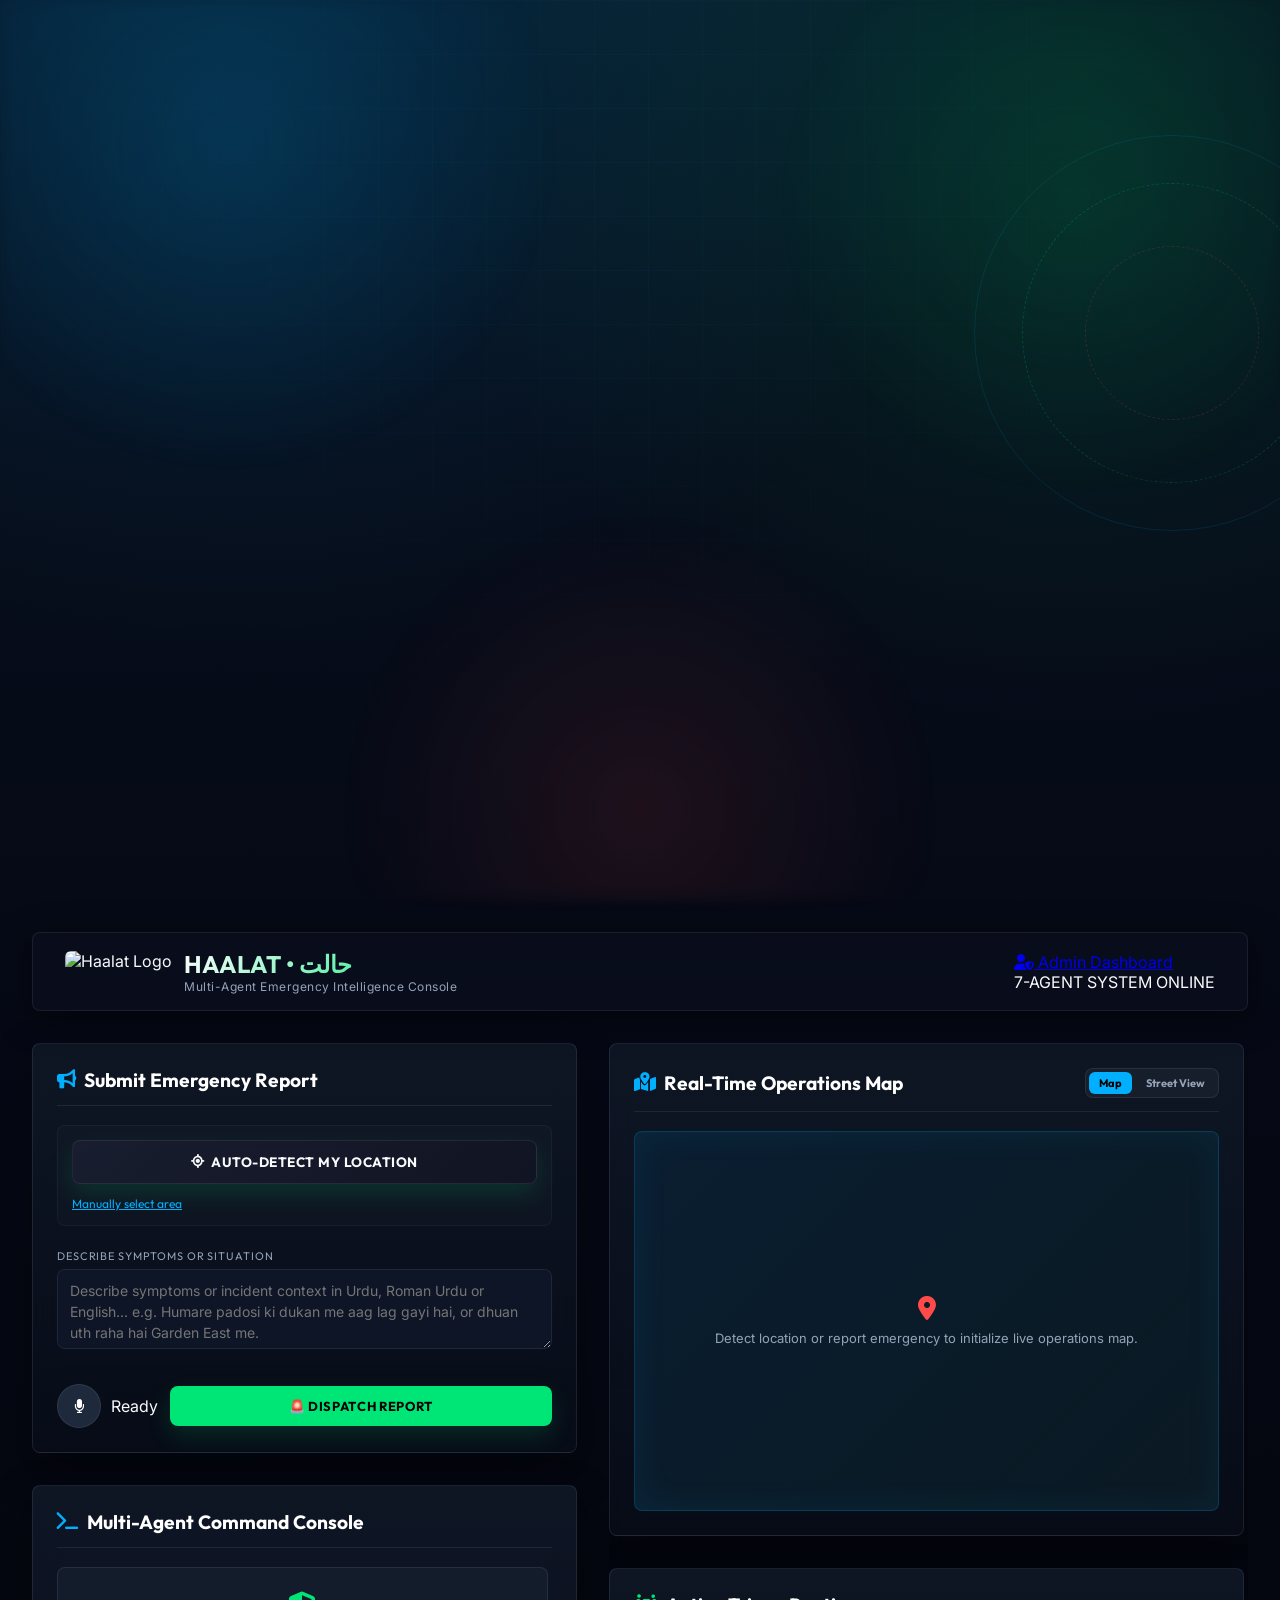
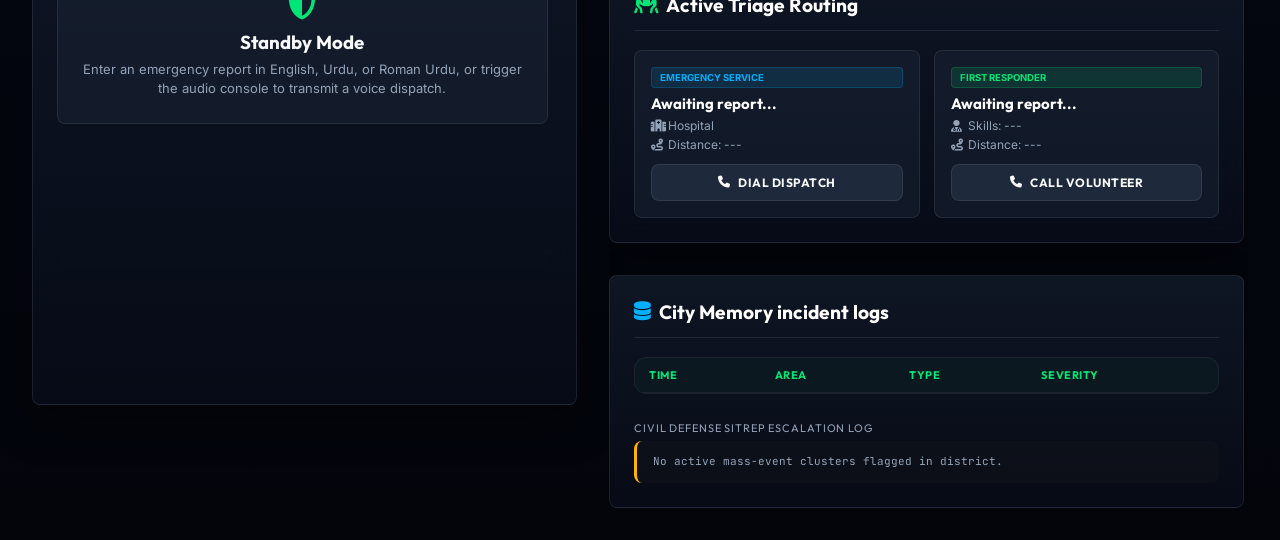
==== templates/index.html @ cac269d3 "Initial Haalat emergency intelligence app" ====
﻿<!DOCTYPE html>
<html lang="en">

<head>
  <meta charset="UTF-8">
  <meta name="viewport" content="width=device-width, initial-scale=1.0">
  <title>HAALAT — Pakistan's Emergency Intelligence System</title>
  <!-- Fonts -->
  <link rel="preconnect" href="https://fonts.googleapis.com">
  <link rel="preconnect" href="https://fonts.gstatic.com" crossorigin>
  <link href="https://fonts.googleapis.com/css2?family=Inter:wght@300;400;500;600;700&family=Outfit:wght@300;400;500;600;700;900&family=Noto+Sans+Arabic:wght@400;600;700&family=JetBrains+Mono:wght@400;700&display=swap" rel="stylesheet">
  <!-- FontAwesome Icons -->
  <link rel="stylesheet" href="https://cdnjs.cloudflare.com/ajax/libs/font-awesome/6.4.0/css/all.min.css">

  <style>
    :root {
      --bg-base: #060913;
      --bg-surface: rgba(15, 23, 42, 0.55);
      --bg-card: rgba(30, 41, 59, 0.45);
      --border-glow: rgba(255, 255, 255, 0.08);
      --accent-primary: #00e676; /* Emerald */
      --accent-secondary: #00b0ff; /* Light Blue */
      --danger: #ff4a4a;
      --warning: #ffb300;
      --text-main: #f8fafc;
      --text-muted: #94a3b8;
      --font-title: 'Outfit', sans-serif;
      --font-body: 'Inter', sans-serif;
      --font-mono: 'JetBrains Mono', monospace;
      --font-urdu: 'Noto Sans Arabic', sans-serif;
      --transition: all 0.3s cubic-bezier(0.16, 1, 0.3, 1);
    }

    * {
      box-sizing: border-box;
      margin: 0;
      padding: 0;
    }

    body {
      background: radial-gradient(circle at 50% 0%, #1e293b 0%, var(--bg-base) 75%);
      color: var(--text-main);
      font-family: var(--font-body);
      min-height: 100vh;
      display: flex;
      flex-direction: column;
      overflow-x: hidden;
      position: relative;
      transition: var(--transition);
    }

    /* Screen-flashing Red Border Glow for Critical Emergencies */
    body.panic-mode {
      animation: viewportAlert 1.5s infinite;
    }

    @keyframes viewportAlert {
      0%, 100% {
        box-shadow: inset 0 0 15px rgba(255, 74, 74, 0.2);
      }
      50% {
        box-shadow: inset 0 0 35px rgba(255, 74, 74, 0.5);
      }
    }

    /* Scrollbars */
    ::-webkit-scrollbar {
      width: 6px;
      height: 6px;
    }

    ::-webkit-scrollbar-track {
      background: transparent;
    }

    ::-webkit-scrollbar-thumb {
      background: rgba(255, 255, 255, 0.1);
      border-radius: 999px;
    }

    ::-webkit-scrollbar-thumb:hover {
      background: rgba(255, 255, 255, 0.2);
    }

    header {
      background: rgba(10, 15, 30, 0.7);
      backdrop-filter: blur(12px);
      border-bottom: 1px solid var(--border-glow);
      padding: 1rem 2rem;
      display: flex;
      justify-content: space-between;
      align-items: center;
      position: sticky;
      top: 0;
      z-index: 100;
    }

    .brand {
      display: flex;
      align-items: center;
      gap: 12px;
    }

    .brand img {
      height: 42px;
      width: auto;
      border-radius: 6px;
      box-shadow: none;
    }

    .brand-text h1 {
      font-family: var(--font-title);
      font-size: 1.5rem;
      font-weight: 700;
      letter-spacing: 1px;
      background: linear-gradient(135deg, #fff 0%, var(--accent-primary) 100%);
      -webkit-background-clip: text;
      -webkit-text-fill-color: transparent;
    }

    .brand-text p {
      font-size: 0.75rem;
      color: var(--text-muted);
      letter-spacing: 0.5px;
    }

    nav {
      display: flex;
      gap: 1.5rem;
    }

    nav a {
      color: var(--text-muted);
      text-decoration: none;
      font-size: 0.9rem;
      font-weight: 500;
      transition: all 0.3s ease;
      display: flex;
      align-items: center;
      gap: 6px;
      padding: 0.5rem 1rem;
      border-radius: 8px;
    }

    nav a.active {
      color: var(--accent-primary);
      background: rgba(0, 230, 118, 0.08);
      border: 1px solid rgba(0, 230, 118, 0.2);
    }

    nav a:hover:not(.active) {
      color: #fff;
      background: rgba(255, 255, 255, 0.03);
    }

    .app-layout {
      max-width: 1500px;
      width: 100%;
      margin: 0 auto;
      padding: 2rem;
      display: grid;
      grid-template-columns: 1.15fr 1.35fr;
      gap: 2rem;
      flex: 1;
    }

    @media(max-width: 1024px) {
      .app-layout {
        grid-template-columns: 1fr;
        height: auto;
      }
    }

    .console-panel {
      display: flex;
      flex-direction: column;
      gap: 2rem;
    }

    .operation-grid {
      display: flex;
      flex-direction: column;
      gap: 2rem;
      overflow-y: auto;
      padding-right: 4px;
    }

    /* Standard Cards Matching Admin.html dashboard-box */
    .dashboard-box {
      background: var(--bg-surface);
      backdrop-filter: blur(16px);
      border: 1px solid var(--border-glow);
      border-radius: 16px;
      padding: 1.5rem;
      display: flex;
      flex-direction: column;
      gap: 1.2rem;
      box-shadow: 0 10px 30px rgba(0, 0, 0, 0.4);
      transition: var(--transition);
    }

    .dashboard-box:hover {
      border-color: rgba(255, 255, 255, 0.12);
    }

    .box-header {
      display: flex;
      justify-content: space-between;
      align-items: center;
      border-bottom: 1px solid var(--border-glow);
      padding-bottom: 0.8rem;
    }

    .box-header h2 {
      font-family: var(--font-title);
      font-size: 1.2rem;
      display: flex;
      align-items: center;
      gap: 8px;
      color: #fff;
    }

    /* Location box within console input */
    .location-box {
      background: rgba(255, 255, 255, 0.015);
      border: 1px solid rgba(255, 255, 255, 0.04);
      border-radius: 12px;
      padding: 14px;
      margin-bottom: 4px;
    }

    .location-controls {
      display: flex;
      flex-direction: column;
      gap: 10px;
    }

    .btn {
      background: #1e293b;
      color: #fff;
      border: 1px solid var(--border-glow);
      padding: 0.5rem 1rem;
      border-radius: 8px;
      font-size: 0.85rem;
      font-weight: 600;
      cursor: pointer;
      transition: all 0.3s;
      display: flex;
      align-items: center;
      justify-content: center;
      gap: 6px;
    }

    .btn:hover {
      background: #334155;
      border-color: rgba(255, 255, 255, 0.2);
    }

    .btn-auto-detect {
      background: linear-gradient(135deg, #181d2f, #111422);
      border: 1px solid var(--border-glow);
      color: var(--text-main);
      padding: 12px;
      font-family: var(--font-title);
      font-weight: 700;
      text-transform: uppercase;
      letter-spacing: 0.5px;
    }

    .btn-auto-detect:hover {
      background: linear-gradient(135deg, var(--accent-secondary), #0091ea);
      color: #000;
      border-color: transparent;
      box-shadow: 0 0 14px rgba(0, 176, 255, 0.4);
      transform: translateY(-1px);
    }

    .btn-auto-detect.loading {
      pointer-events: none;
      opacity: 0.8;
      background: #111422;
      color: var(--text-muted);
    }

    .btn-auto-detect.loading i {
      animation: spin 1s linear infinite;
    }

    @keyframes spin {
      100% { transform: rotate(360deg); }
    }

    .location-badge {
      display: flex;
      align-items: center;
      gap: 8px;
      font-size: 13px;
      font-weight: 600;
      padding: 8px 12px;
      border-radius: 8px;
      margin-top: 4px;
      display: none;
    }

    .location-badge.verified {
      background: rgba(0, 230, 118, 0.07);
      border: 1px solid rgba(0, 230, 118, 0.2);
      color: var(--accent-primary);
      display: flex;
    }

    .location-badge.error {
      background: rgba(255, 74, 74, 0.07);
      border: 1px solid rgba(255, 74, 74, 0.2);
      color: var(--danger);
      display: flex;
    }

    .manual-toggle {
      font-family: var(--font-title);
      font-size: 12px;
      color: var(--accent-secondary);
      text-decoration: underline;
      cursor: pointer;
      background: none;
      border: none;
      align-self: flex-start;
      margin-top: 2px;
      outline: none;
    }

    .manual-dropdowns {
      display: grid;
      grid-template-columns: 1fr 1fr;
      gap: 12px;
      margin-top: 6px;
      display: none;
    }

    .input-group {
      display: flex;
      flex-direction: column;
      gap: 6px;
    }

    .input-label {
      font-family: var(--font-title);
      font-size: 11px;
      text-transform: uppercase;
      letter-spacing: 0.08em;
      color: var(--text-muted);
    }

    select,
    textarea,
    input[type="text"] {
      background: #0d1527;
      color: #fff;
      border: 1px solid var(--border-glow);
      border-radius: 8px;
      padding: 10px 12px;
      font-family: var(--font-body);
      font-size: 13px;
      transition: var(--transition);
      outline: none;
    }

    select:focus,
    textarea:focus,
    input[type="text"]:focus {
      border-color: var(--accent-secondary);
    }

    /* Emergency description */
    .textarea-container {
      position: relative;
      margin-bottom: 12px;
    }

    textarea {
      width: 100%;
      resize: vertical;
      min-height: 80px;
      font-size: 14px;
      line-height: 1.5;
    }

    .input-actions {
      display: flex;
      justify-content: space-between;
      align-items: center;
      gap: 12px;
    }

    .record-controls {
      display: flex;
      align-items: center;
      gap: 10px;
    }

    .btn-record {
      width: 44px;
      height: 44px;
      border-radius: 50%;
      background: #1e293b;
      border: 1px solid var(--border-glow);
      color: #fff;
      cursor: pointer;
      display: flex;
      align-items: center;
      justify-content: center;
      transition: var(--transition);
    }

    .btn-record:hover {
      background: rgba(255, 74, 74, 0.1);
      border-color: var(--danger);
      color: var(--danger);
      transform: scale(1.05);
    }

    .btn-record.recording {
      background: var(--danger);
      color: #000;
      border-color: var(--danger);
      animation: recordPulse 1.2s infinite alternate;
    }

    @keyframes recordPulse {
      0% { box-shadow: 0 0 4px rgba(255, 74, 74, 0.4); }
      100% { box-shadow: 0 0 14px rgba(255, 74, 74, 0.8); }
    }

    /* Web waveform indicator */
    .waveform {
      display: flex;
      align-items: center;
      gap: 3px;
      height: 20px;
      margin-left: 6px;
      display: none;
    }

    .waveform.active {
      display: flex;
    }

    .wave-bar {
      width: 3px;
      height: 6px;
      background: var(--danger);
      border-radius: 99px;
      animation: bounceWave 0.8s ease-in-out infinite alternate;
    }

    .wave-bar:nth-child(2) { animation-delay: 0.15s; }
    .wave-bar:nth-child(3) { animation-delay: 0.3s; }
    .wave-bar:nth-child(4) { animation-delay: 0.45s; }
    .wave-bar:nth-child(5) { animation-delay: 0.6s; }

    @keyframes bounceWave {
      0% { height: 4px; }
      100% { height: 16px; }
    }

    .btn-submit {
      flex: 1;
      background: var(--accent-primary);
      color: #000;
      border: none;
      border-radius: 8px;
      padding: 12px 20px;
      font-family: var(--font-title);
      font-weight: 700;
      font-size: 13px;
      text-transform: uppercase;
      letter-spacing: 0.05em;
      cursor: pointer;
      transition: var(--transition);
      box-shadow: 0 4px 15px rgba(0, 230, 118, 0.2);
    }

    .btn-submit:hover {
      background: #00c853;
      box-shadow: 0 6px 20px rgba(0, 230, 118, 0.4);
      transform: translateY(-1px);
    }

    /* Scrollable command feed layout */
    .console-feed-box {
      flex: 1;
      display: flex;
      flex-direction: column;
      overflow: hidden;
      max-height: 520px;
    }

    .chat-section {
      overflow-y: auto;
      flex: 1;
      display: flex;
      flex-direction: column;
      gap: 16px;
      padding-right: 4px;
    }

    .welcome-card {
      background: var(--bg-card);
      border: 1px solid var(--border-glow);
      border-radius: 12px;
      padding: 24px;
      text-align: center;
      color: var(--text-muted);
    }

    .welcome-card i {
      font-size: 28px;
      color: var(--accent-primary);
      display: block;
      margin: 0 auto 12px;
    }

    .welcome-card h3 {
      font-family: var(--font-title);
      font-weight: 700;
      margin-bottom: 6px;
      color: var(--text-main);
    }

    .welcome-card p {
      font-size: 13px;
      line-height: 1.5;
    }

    /* Dispatch Card list items */
    .dispatch-card {
      background: var(--bg-card);
      border: 1px solid var(--border-glow);
      border-radius: 12px;
      padding: 1.2rem;
      transition: all 0.3s;
    }

    .dispatch-card.critical {
      border-color: rgba(255, 74, 74, 0.25);
      background: linear-gradient(135deg, rgba(255, 74, 74, 0.04), var(--bg-card));
    }

    .dispatch-card.elevated {
      border-color: rgba(255, 179, 0, 0.25);
      background: linear-gradient(135deg, rgba(255, 179, 0, 0.02), var(--bg-card));
    }

    .dispatch-card:hover {
      border-color: rgba(255, 255, 255, 0.12);
    }

    /* Embedded RAG instructions checklist */
    .protocol-card-embedded {
      background: linear-gradient(135deg, rgba(255, 74, 74, 0.08), rgba(6, 9, 19, 0.6));
      border: 1px solid var(--danger);
      box-shadow: 0 4px 16px rgba(255, 74, 74, 0.05);
      border-radius: 10px;
      padding: 12px;
      margin-top: 12px;
    }

    .protocol-title {
      font-family: var(--font-title);
      font-size: 13px;
      font-weight: 700;
      color: var(--danger);
      margin-bottom: 8px;
      display: flex;
      align-items: center;
      gap: 6px;
      text-transform: uppercase;
      letter-spacing: 0.04em;
    }

    .protocol-steps {
      display: flex;
      flex-direction: column;
      gap: 8px;
    }

    .step-item {
      display: flex;
      gap: 10px;
      font-size: 13px;
      line-height: 1.4;
      color: var(--text-main);
      cursor: pointer;
      user-select: none;
      padding: 6px 8px;
      border-radius: 6px;
      background: rgba(255, 255, 255, 0.02);
      border: 1px solid rgba(255, 255, 255, 0.03);
      transition: var(--transition);
    }

    .step-item:hover {
      background: rgba(255, 74, 74, 0.04);
      border-color: rgba(255, 74, 74, 0.15);
    }

    .step-checkbox {
      width: 18px;
      height: 18px;
      border-radius: 4px;
      border: 2px solid rgba(255, 255, 255, 0.25);
      display: flex;
      align-items: center;
      justify-content: center;
      flex-shrink: 0;
      margin-top: 1px;
      transition: var(--transition);
    }

    .step-item:hover .step-checkbox {
      border-color: var(--accent-primary);
    }

    .step-item.checked {
      background: rgba(255, 255, 255, 0.005);
      border-color: transparent;
    }

    .step-item.checked span {
      text-decoration: line-through;
      color: var(--text-muted);
    }

    .step-item.checked .step-checkbox {
      background-color: var(--accent-primary);
      border-color: transparent;
    }

    .step-item.checked .step-checkbox i {
      color: #000;
      font-size: 10px;
      display: block;
    }

    .step-checkbox i {
      display: none;
    }

    /* Monospace multi-agent console terminal inside card */
    .terminal-card-embedded {
      background: #040508;
      border: 1px solid rgba(0, 176, 255, 0.12);
      border-radius: 8px;
      padding: 10px;
      font-family: var(--font-mono);
      font-size: 11px;
      line-height: 1.5;
      max-height: 130px;
      overflow-y: auto;
      box-shadow: inset 0 2px 6px rgba(0, 0, 0, 0.6);
      margin-top: 12px;
    }

    .console-line {
      margin-bottom: 4px;
      opacity: 0;
      transform: translateY(3px);
      animation: consoleFade 0.35s forwards;
    }

    @keyframes consoleFade {
      100% { opacity: 1; transform: translateY(0); }
    }

    .console-timestamp {
      color: var(--accent-secondary);
    }

    .console-agent {
      color: var(--warning);
      font-weight: bold;
    }

    .console-message {
      color: var(--text-main);
    }

    /* Severity widget styling */
    .severity-widget {
      border-radius: 12px;
      padding: 16px;
      text-align: center;
      border: 1px solid var(--border-glow);
      background: rgba(255, 255, 255, 0.01);
      transition: var(--transition);
    }

    .severity-widget.sev-5 {
      background: rgba(255, 74, 74, 0.12);
      border: 1px solid var(--danger);
      box-shadow: 0 4px 15px rgba(255, 74, 74, 0.1);
    }

    .severity-widget.sev-3-4 {
      background: rgba(255, 179, 0, 0.12);
      border: 1px solid var(--warning);
      box-shadow: 0 4px 15px rgba(255, 179, 0, 0.1);
    }

    .severity-widget.sev-1-2 {
      background: rgba(0, 230, 118, 0.12);
      border: 1px solid var(--accent-primary);
      box-shadow: 0 4px 15px rgba(0, 230, 118, 0.1);
    }

    .severity-widget .title {
      font-family: var(--font-title);
      font-size: 11px;
      font-weight: 700;
      letter-spacing: 0.1em;
      text-transform: uppercase;
      color: var(--text-muted);
      margin-bottom: 4px;
    }

    .severity-widget.sev-5 .title { color: var(--danger); }
    .severity-widget.sev-3-4 .title { color: var(--warning); }
    .severity-widget.sev-1-2 .title { color: var(--accent-primary); }

    .severity-score {
      font-family: var(--font-title);
      font-size: 32px;
      font-weight: 700;
      line-height: 1;
    }

    .severity-label {
      font-family: var(--font-title);
      font-size: 13px;
      font-weight: 700;
      margin-top: 4px;
      text-transform: uppercase;
      letter-spacing: 0.02em;
    }

    /* Coordinated dispatch widgets */
    .dispatch-container {
      display: grid;
      grid-template-columns: 1fr 1fr;
      gap: 14px;
    }

    @media(max-width: 600px) {
      .dispatch-container {
        grid-template-columns: 1fr;
      }
    }

    .resource-card {
      border-radius: 12px;
      padding: 16px;
      display: flex;
      flex-direction: column;
      justify-content: space-between;
      min-height: 160px;
      transition: var(--transition);
      background: var(--bg-card);
      border: 1px solid var(--border-glow);
    }

    .resource-card.service-matched {
      background: linear-gradient(145deg, rgba(0, 176, 255, 0.06), var(--bg-card));
      border-color: rgba(0, 176, 255, 0.3);
      box-shadow: 0 4px 16px rgba(0, 176, 255, 0.05);
    }

    .resource-card.volunteer-matched {
      background: linear-gradient(145deg, rgba(0, 230, 118, 0.06), var(--bg-card));
      border-color: rgba(0, 230, 118, 0.3);
      box-shadow: 0 4px 16px rgba(0, 230, 118, 0.05);
    }

    .resource-badge {
      align-self: flex-start;
      font-size: 9.5px;
      font-weight: 700;
      padding: 4px 8px;
      border-radius: 4px;
      text-transform: uppercase;
      margin-bottom: 6px;
    }

    .resource-badge.service {
      background: rgba(0, 176, 255, 0.12);
      color: var(--accent-secondary);
      border: 1px solid rgba(0, 176, 255, 0.2);
    }

    .resource-badge.volunteer {
      background: rgba(0, 230, 118, 0.12);
      color: var(--accent-primary);
      border: 1px solid rgba(0, 230, 118, 0.2);
    }

    .resource-name {
      font-family: var(--font-title);
      font-size: 15px;
      font-weight: 700;
      margin-bottom: 5px;
      color: #fff;
    }

    .resource-meta {
      font-size: 12px;
      color: var(--text-muted);
      margin-bottom: 12px;
      display: flex;
      flex-direction: column;
      gap: 4px;
    }

    .resource-meta i {
      width: 14px;
    }

    .resource-call-btn {
      background: #1e293b;
      border: 1px solid var(--border-glow);
      color: var(--text-main);
      text-decoration: none;
      border-radius: 8px;
      padding: 10px 14px;
      font-family: var(--font-title);
      font-size: 12px;
      font-weight: 700;
      display: flex;
      align-items: center;
      justify-content: center;
      gap: 8px;
      transition: var(--transition);
      text-transform: uppercase;
      letter-spacing: 0.04em;
    }

    .resource-card.service-matched .resource-call-btn {
      color: var(--accent-secondary);
      border-color: rgba(0, 176, 255, 0.25);
    }

    .resource-card.service-matched .resource-call-btn:hover {
      background: var(--accent-secondary);
      color: #000;
      border-color: transparent;
      box-shadow: 0 4px 14px rgba(0, 176, 255, 0.35);
    }

    .resource-card.volunteer-matched .resource-call-btn {
      color: var(--accent-primary);
      border-color: rgba(0, 230, 118, 0.25);
    }

    .resource-card.volunteer-matched .resource-call-btn:hover {
      background: var(--accent-primary);
      color: #000;
      border-color: transparent;
      box-shadow: 0 4px 14px rgba(0, 230, 118, 0.35);
    }

    /* Radar Scanning Map display Container */
    .map-container {
      border-radius: 12px;
      overflow: hidden;
      border: 1px solid var(--border-glow);
      height: 320px;
      background: #0b0d14;
      position: relative;
    }

    .map-container iframe {
      width: 100%;
      height: 100%;
      border: none;
    }

    /* Radar scan sweeps */
    .radar-sweep {
      position: absolute;
      top: 0; left: 0;
      width: 100%; height: 4px;
      background: linear-gradient(90deg, transparent, var(--accent-secondary), transparent);
      z-index: 10;
      pointer-events: none;
      animation: radarSweep 2.2s linear infinite;
      box-shadow: 0 0 8px var(--accent-secondary);
      display: none;
    }

    .map-container.scanning::after {
      content: '';
      position: absolute;
      top: 0; left: 0;
      width: 100%; height: 100%;
      background: radial-gradient(circle, transparent 40%, rgba(0, 176, 255, 0.12) 100%);
      pointer-events: none;
      z-index: 9;
      animation: radarPulse 1.5s ease-out infinite;
    }

    .map-container.scanning .radar-sweep {
      display: block;
    }

    @keyframes radarPulse {
      0% { opacity: 0.3; }
      50% { opacity: 0.75; }
      100% { opacity: 0.3; }
    }

    @keyframes radarSweep {
      0% { top: 0; }
      100% { top: 100%; }
    }

    .map-view-toggle {
      display: flex;
      gap: 4px;
      background: rgba(255, 255, 255, 0.04);
      padding: 3px;
      border-radius: 8px;
      border: 1px solid var(--border-glow);
    }

    .toggle-btn {
      background: transparent;
      color: var(--text-muted);
      border: none;
      border-radius: 6px;
      padding: 4px 10px;
      font-family: var(--font-title);
      font-size: 11px;
      font-weight: 700;
      cursor: pointer;
      transition: all 0.2s ease;
    }

    .toggle-btn.active {
      background: var(--accent-secondary);
      color: #000;
    }

    /* City incidents */
    .recent-incidents {
      max-height: 180px;
      overflow-y: auto;
      border: 1px solid var(--border-glow);
      border-radius: 12px;
    }

    table {
      width: 100%;
      border-collapse: collapse;
      font-size: 12px;
    }

    th {
      padding: 10px 14px;
      text-align: left;
      font-family: var(--font-title);
      font-size: 11px;
      text-transform: uppercase;
      letter-spacing: 0.05em;
      color: var(--accent-primary);
      background: rgba(0, 230, 118, 0.03);
      position: sticky;
      top: 0;
      border-bottom: 1px solid var(--border-glow);
      z-index: 2;
    }

    td {
      padding: 10px 14px;
      border-bottom: 1px solid var(--border-glow);
      color: var(--text-muted);
    }

    tr:hover td {
      color: var(--text-main);
      background: rgba(255, 255, 255, 0.01);
    }

    /* SITREP Text box */
    .sitrep-box {
      background: rgba(255, 179, 0, 0.015);
      border-left: 3px solid var(--warning);
      border-radius: 0 8px 8px 0;
      padding: 12px 16px;
      font-family: var(--font-mono);
      font-size: 11px;
      line-height: 1.6;
      white-space: pre-wrap;
      color: var(--text-muted);
      max-height: 130px;
      overflow-y: auto;
    }

    /* Event alert banners */
    .mass-alert-banner {
      background: linear-gradient(90deg, rgba(255, 74, 74, 0.15), rgba(255, 179, 0, 0.08));
      border: 1px solid var(--warning);
      border-radius: 8px;
      padding: 12px 18px;
      margin-bottom: 16px;
      display: flex;
      align-items: center;
      gap: 12px;
      color: #fff;
      font-family: var(--font-title);
      font-weight: 700;
      font-size: 13px;
      animation: alertFlash 1s infinite alternate;
      display: none;
    }

    @keyframes alertFlash {
      0% { box-shadow: 0 0 4px rgba(255, 179, 0, 0.2); }
      100% { box-shadow: 0 0 16px rgba(255, 179, 0, 0.5); }
    }

    .instruction-visual-frame {
      display: none;
      position: relative;
      overflow: hidden;
      border-radius: 14px;
      border: 1px solid var(--warning);
      background: radial-gradient(circle at 50% 0%, rgba(255, 179, 0, 0.12), rgba(6, 9, 19, 0.92) 62%);
      box-shadow: 0 0 20px rgba(255, 179, 0, 0.48);
      transform: translateY(18px) scale(0.97);
      opacity: 0;
    }

    .instruction-visual-frame.active {
      display: block;
      animation: instructionSlideIn 0.62s cubic-bezier(0.16, 1, 0.3, 1) forwards, instructionBreath 1.9s ease-in-out infinite;
    }

    .instruction-visual-frame.critical {
      border-color: var(--danger);
      background: radial-gradient(circle at 50% 0%, rgba(255, 51, 51, 0.18), rgba(6, 9, 19, 0.94) 64%);
      box-shadow: 0 0 20px rgba(255, 51, 51, 0.6), inset 0 0 24px rgba(255, 51, 51, 0.12);
    }

    .instruction-visual-frame.warning {
      border-color: var(--warning);
      box-shadow: 0 0 20px rgba(255, 179, 0, 0.58), inset 0 0 24px rgba(255, 179, 0, 0.1);
    }

    .instruction-visual-frame.stable {
      border-color: var(--accent-primary);
      box-shadow: 0 0 20px rgba(0, 230, 118, 0.42), inset 0 0 24px rgba(0, 230, 118, 0.08);
    }

    .instruction-visual-frame::before {
      content: "";
      position: absolute;
      inset: 0;
      z-index: 2;
      pointer-events: none;
      background:
        linear-gradient(90deg, transparent, rgba(255, 255, 255, 0.18), transparent),
        repeating-linear-gradient(180deg, rgba(255, 255, 255, 0.035) 0 1px, transparent 1px 8px);
      transform: translateX(-115%);
      animation: instructionScan 1.6s linear infinite;
    }

    .instruction-visual-header {
      position: absolute;
      left: 12px;
      right: 12px;
      top: 10px;
      z-index: 3;
      display: flex;
      justify-content: space-between;
      align-items: center;
      gap: 10px;
      font-family: var(--font-title);
      font-size: 10px;
      font-weight: 800;
      letter-spacing: 0.08em;
      text-transform: uppercase;
      color: #fff;
      text-shadow: 0 0 10px rgba(0, 0, 0, 0.85);
    }

    .instruction-live-pill {
      color: #000;
      background: var(--accent-primary);
      border-radius: 999px;
      padding: 3px 8px;
      box-shadow: 0 0 14px rgba(0, 230, 118, 0.55);
      animation: livePillPulse 1s ease-in-out infinite;
    }

    .instruction-visual-img {
      display: block;
      width: 100%;
      aspect-ratio: 16 / 9;
      object-fit: cover;
      min-height: 170px;
      filter: saturate(1.2) contrast(1.05);
    }

    @keyframes instructionSlideIn {
      to { opacity: 1; transform: translateY(0) scale(1); }
    }

    @keyframes instructionBreath {
      50% { filter: brightness(1.1); }
    }

    @keyframes instructionScan {
      to { transform: translateX(115%); }
    }

    @keyframes livePillPulse {
      50% { opacity: 0.65; box-shadow: 0 0 22px rgba(0, 230, 118, 0.85); }
    }

    /* Professional command-center polish */
    body {
      background:
        radial-gradient(circle at 18% -10%, rgba(0, 176, 255, 0.18), transparent 34%),
        radial-gradient(circle at 84% 4%, rgba(0, 230, 118, 0.11), transparent 28%),
        linear-gradient(180deg, #07101f 0%, #050712 62%, #03050b 100%);
    }

    header,
    .dashboard-box {
      background: linear-gradient(180deg, rgba(16, 24, 39, 0.88), rgba(8, 13, 25, 0.82));
      border: 1px solid rgba(148, 163, 184, 0.14);
      border-radius: 8px !important;
      box-shadow: 0 18px 42px rgba(0, 0, 0, 0.34);
    }

    .dashboard-box:hover {
      border-color: rgba(0, 176, 255, 0.28);
      box-shadow: 0 20px 48px rgba(0, 0, 0, 0.4), 0 0 24px rgba(0, 176, 255, 0.06);
    }

    .box-header {
      border-bottom-color: rgba(148, 163, 184, 0.14);
    }

    .box-header h2,
    .brand-text h1 {
      letter-spacing: 0;
    }

    select,
    textarea,
    input[type="text"],
    .location-box,
    .welcome-card,
    .dispatch-card,
    .resource-card,
    .protocol-card-embedded,
    .terminal-card-embedded,
    .severity-widget,
    .instruction-visual-frame,
    .sitrep-box,
    .map-container {
      border-radius: 8px !important;
    }

    .map-container {
      min-height: 380px;
      background:
        linear-gradient(135deg, rgba(0, 176, 255, 0.08), rgba(0, 230, 118, 0.04)),
        #0b111f;
      border-color: rgba(0, 176, 255, 0.22);
      box-shadow: inset 0 0 0 1px rgba(255, 255, 255, 0.025), 0 18px 36px rgba(0, 0, 0, 0.35);
    }

    .map-container iframe {
      background: #e7eef4;
    }

    .btn-submit,
    .btn-auto-detect {
      border-radius: 8px;
      box-shadow: 0 10px 24px rgba(0, 230, 118, 0.14);
    }

    .cinematic-layer span {
      opacity: 0.12;
    }

    /* Out of Service Modal */
    .unsupported-overlay {
      position: fixed;
      top: 0; left: 0;
      width: 100vw; height: 100vh;
      background: rgba(4, 5, 8, 0.96);
      backdrop-filter: blur(12px);
      z-index: 9999;
      display: flex;
      align-items: center;
      justify-content: center;
      opacity: 0;
      pointer-events: none;
      transition: opacity 0.4s ease;
    }

    .unsupported-overlay.active {
      opacity: 1;
      pointer-events: all;
    }

    .unsupported-card {
      background: linear-gradient(145deg, #121524, #0a0b12);
      border: 2px solid var(--danger);
      border-radius: 24px;
      padding: 36px;
      max-width: 500px;
      width: 90%;
      text-align: center;
      box-shadow: 0 0 40px rgba(255, 74, 74, 0.35);
      transform: scale(0.9);
      transition: transform 0.4s cubic-bezier(0.175, 0.885, 0.32, 1.275);
    }

    .unsupported-overlay.active .unsupported-card {
      transform: scale(1);
    }

    .unsupported-icon {
      font-size: 50px;
      color: var(--danger);
      margin-bottom: 16px;
      animation: heartBeat 1.5s infinite;
    }

    @keyframes heartBeat {
      0%, 100% { transform: scale(1); }
      50% { transform: scale(1.08); }
    }

    .unsupported-card h2 {
      font-family: var(--font-title);
      font-size: 22px;
      font-weight: 700;
      margin-bottom: 10px;
      letter-spacing: -0.01em;
    }

    .unsupported-card p {
      font-size: 14px;
      color: var(--text-muted);
      line-height: 1.6;
      margin-bottom: 24px;
    }

    .emergency-hotlines {
      display: grid;
      grid-template-columns: 1fr 1fr;
      gap: 14px;
      margin-bottom: 24px;
    }

    .hotline-btn {
      background: rgba(255, 74, 74, 0.07);
      border: 1px solid rgba(255, 74, 74, 0.25);
      border-radius: 12px;
      padding: 14px;
      display: flex;
      flex-direction: column;
      align-items: center;
      gap: 6px;
      text-decoration: none;
      color: #fff;
      font-family: var(--font-title);
      font-weight: 700;
      transition: var(--transition);
    }

    .hotline-btn:hover {
      background: var(--danger);
      transform: translateY(-2px);
      box-shadow: 0 6px 16px rgba(255, 74, 74, 0.45);
      border-color: transparent;
      color: #000;
    }

    .hotline-number {
      font-size: 20px;
      font-weight: 900;
    }

    .hotline-label {
      font-size: 11px;
      text-transform: uppercase;
      color: var(--text-muted);
    }

    .hotline-btn:hover .hotline-label {
      color: #000;
    }

    .btn-close-modal {
      background: #151a2d;
      border: 1px solid var(--border-glow);
      color: var(--text-main);
      border-radius: 8px;
      padding: 10px 18px;
      font-family: var(--font-title);
      font-size: 12px;
      font-weight: 700;
      cursor: pointer;
      text-transform: uppercase;
      letter-spacing: 0.05em;
      transition: var(--transition);
    }

    .btn-close-modal:hover {
      background: rgba(255, 255, 255, 0.08);
    }

    .sev-1 { background: rgba(0, 230, 118, 0.15); color: #00e676; border: 1px solid #00e676; }
    .sev-2 { background: rgba(0, 176, 255, 0.15); color: #00b0ff; border: 1px solid #00b0ff; }
    .sev-3 { background: rgba(255, 179, 0, 0.15); color: #ffb300; border: 1px solid #ffb300; }
    .sev-4 { background: rgba(255, 112, 67, 0.2); color: #ff7043; border: 1px solid #ff7043; }
    .sev-5 { background: rgba(255, 74, 74, 0.25); color: #ff4a4a; border: 1px solid #ff4a4a; }

    .sev-1-2 { background: rgba(0, 230, 118, 0.08); color: var(--accent-primary); border: 1px solid var(--accent-primary); }
    .sev-3-4 { background: rgba(255, 179, 0, 0.12); color: var(--warning); border: 1px solid var(--warning); }
    .sev-5 { background: rgba(255, 74, 74, 0.15); color: var(--danger); border: 1px solid var(--danger); }

    body::before,
    body::after {
      content: "";
      position: fixed;
      inset: 0;
      pointer-events: none;
      z-index: 0;
    }

    body::before {
      background:
        linear-gradient(rgba(0, 176, 255, 0.045) 1px, transparent 1px),
        linear-gradient(90deg, rgba(0, 230, 118, 0.035) 1px, transparent 1px);
      background-size: 54px 54px;
      mask-image: radial-gradient(circle at 50% 18%, black 0%, transparent 72%);
      animation: gridDrift 18s linear infinite;
    }

    body::after {
      background:
        radial-gradient(circle at 18% 16%, rgba(0, 176, 255, 0.18), transparent 26%),
        radial-gradient(circle at 84% 22%, rgba(0, 230, 118, 0.12), transparent 24%),
        radial-gradient(circle at 50% 90%, rgba(255, 74, 74, 0.12), transparent 30%);
      filter: blur(8px);
      animation: ambientSweep 12s ease-in-out infinite alternate;
      opacity: 0.82;
    }

    body.panic-mode::after {
      animation: ambientSweep 3s ease-in-out infinite alternate, dangerWash 0.9s ease-in-out infinite;
    }

    .container,
    .unsupported-overlay {
      position: relative;
      z-index: 1;
    }

    .cinematic-layer {
      position: fixed;
      inset: 0;
      overflow: hidden;
      pointer-events: none;
      z-index: 0;
    }

    .cinematic-layer span {
      position: absolute;
      display: block;
      width: 2px;
      height: 140px;
      top: -18vh;
      background: linear-gradient(180deg, transparent, rgba(0, 230, 118, 0.55), transparent);
      filter: drop-shadow(0 0 8px rgba(0, 230, 118, 0.55));
      opacity: 0.24;
      transform: rotate(16deg);
      animation: dataRain 8s linear infinite;
    }

    .cinematic-layer span:nth-child(1) { left: 9%; animation-delay: -1s; animation-duration: 7s; }
    .cinematic-layer span:nth-child(2) { left: 21%; animation-delay: -3s; animation-duration: 10s; }
    .cinematic-layer span:nth-child(3) { left: 38%; animation-delay: -5s; animation-duration: 8.5s; }
    .cinematic-layer span:nth-child(4) { left: 54%; animation-delay: -2s; animation-duration: 9.5s; }
    .cinematic-layer span:nth-child(5) { left: 72%; animation-delay: -4s; animation-duration: 7.5s; }
    .cinematic-layer span:nth-child(6) { left: 88%; animation-delay: -6s; animation-duration: 11s; }

    .threat-rings {
      position: fixed;
      width: 44vmin;
      height: 44vmin;
      right: -10vmin;
      top: 15vh;
      border-radius: 50%;
      border: 1px solid rgba(0, 176, 255, 0.12);
      pointer-events: none;
      z-index: 0;
      animation: ringOrbit 10s linear infinite;
    }

    .threat-rings::before,
    .threat-rings::after {
      content: "";
      position: absolute;
      inset: 12%;
      border-radius: 50%;
      border: 1px dashed rgba(0, 230, 118, 0.2);
      animation: ringOrbit 7s linear infinite reverse;
    }

    .threat-rings::after {
      inset: 28%;
      border-color: rgba(255, 74, 74, 0.18);
      animation-duration: 4s;
    }

    .dashboard-box {
      position: relative;
      overflow: hidden;
      animation: panelRise 0.7s cubic-bezier(0.16, 1, 0.3, 1) both;
    }

    .dashboard-box::before {
      content: "";
      position: absolute;
      inset: -1px;
      background: linear-gradient(120deg, transparent 0%, rgba(0, 176, 255, 0.18) 40%, rgba(0, 230, 118, 0.12) 55%, transparent 72%);
      transform: translateX(-120%);
      transition: transform 0.8s cubic-bezier(0.16, 1, 0.3, 1);
      pointer-events: none;
    }

    .dashboard-box:hover::before,
    .dashboard-box.flash-scan::before {
      transform: translateX(120%);
    }

    header {
      animation: commandDrop 0.85s cubic-bezier(0.16, 1, 0.3, 1) both;
    }

    .status-dot {
      animation: statusPulse 1.3s ease-in-out infinite;
    }

    .btn-submit {
      position: relative;
      overflow: hidden;
    }

    .btn-submit::after {
      content: "";
      position: absolute;
      inset: -40%;
      background: conic-gradient(from 90deg, transparent, rgba(255, 255, 255, 0.65), transparent 28%);
      opacity: 0;
      animation: buttonSweep 3s linear infinite;
    }

    .btn-submit:hover::after,
    .btn-submit:disabled::after {
      opacity: 0.55;
    }

    .dispatch-card {
      animation: dispatchMaterialize 0.65s cubic-bezier(0.16, 1, 0.3, 1) both;
      position: relative;
      overflow: hidden;
    }

    .dispatch-card::after {
      content: "";
      position: absolute;
      inset: 0;
      background: linear-gradient(90deg, transparent, rgba(0, 176, 255, 0.16), transparent);
      transform: translateX(-120%);
      animation: cardScan 1.15s ease-out 0.1s both;
      pointer-events: none;
    }

    .dispatch-card.critical {
      animation: dispatchMaterialize 0.65s cubic-bezier(0.16, 1, 0.3, 1) both, criticalPulse 1.1s ease-in-out infinite;
    }

    .terminal-card-embedded {
      position: relative;
    }

    .terminal-card-embedded::after {
      content: "";
      position: absolute;
      left: 0;
      right: 0;
      height: 32px;
      top: -32px;
      background: linear-gradient(180deg, transparent, rgba(0, 230, 118, 0.11), transparent);
      animation: terminalSweep 2.6s linear infinite;
      pointer-events: none;
    }

    .console-line {
      animation: consoleFade 0.35s forwards, lineGlow 1.2s ease-out;
    }

    .severity-widget {
      position: relative;
      overflow: hidden;
    }

    .severity-widget.sev-5 {
      animation: severityAlarm 0.9s ease-in-out infinite;
    }

    .severity-score {
      text-shadow: 0 0 18px currentColor;
    }

    .mass-alert-banner {
      animation: massAlertSiren 0.9s ease-in-out infinite;
      overflow: hidden;
      position: relative;
    }

    .mass-alert-banner::after {
      content: "";
      position: absolute;
      inset: 0;
      background: repeating-linear-gradient(115deg, transparent 0 12px, rgba(255, 255, 255, 0.11) 12px 24px);
      transform: translateX(-25%);
      animation: hazardStripes 1s linear infinite;
      pointer-events: none;
    }

    .resource-card.service-matched,
    .resource-card.volunteer-matched {
      animation: resourceLock 0.65s cubic-bezier(0.16, 1, 0.3, 1) both, resourceBreath 2.6s ease-in-out infinite;
    }

    .map-container {
      box-shadow: inset 0 0 35px rgba(0, 176, 255, 0.08), 0 0 0 rgba(0, 176, 255, 0);
      animation: mapHum 3.4s ease-in-out infinite;
    }

    .map-container::before {
      content: "";
      position: absolute;
      inset: 0;
      background: linear-gradient(180deg, rgba(255,255,255,0.035) 0 1px, transparent 1px 8px);
      opacity: 0.3;
      z-index: 8;
      pointer-events: none;
      animation: scanLines 1.6s linear infinite;
    }

    .step-item {
      animation: stepSlide 0.45s cubic-bezier(0.16, 1, 0.3, 1) both;
    }

    .step-item:nth-child(2) { animation-delay: 0.06s; }
    .step-item:nth-child(3) { animation-delay: 0.12s; }
    .step-item:nth-child(4) { animation-delay: 0.18s; }
    .step-item:nth-child(5) { animation-delay: 0.24s; }
    .step-item:nth-child(6) { animation-delay: 0.3s; }

    .impact-burst {
      position: fixed;
      inset: 0;
      pointer-events: none;
      z-index: 999;
      background: radial-gradient(circle at 50% 50%, rgba(0, 230, 118, 0.23), transparent 36%);
      opacity: 0;
      animation: impactBurst 0.75s ease-out both;
    }

    .impact-burst.danger {
      background: radial-gradient(circle at 50% 50%, rgba(255, 74, 74, 0.34), transparent 38%);
    }

    @keyframes gridDrift {
      from { background-position: 0 0, 0 0; }
      to { background-position: 54px 108px, 108px 54px; }
    }

    @keyframes ambientSweep {
      from { transform: translate3d(-1%, -1%, 0) scale(1); opacity: 0.72; }
      to { transform: translate3d(1.5%, 1%, 0) scale(1.04); opacity: 0.95; }
    }

    @keyframes dangerWash {
      50% { filter: blur(8px) saturate(1.5); }
    }

    @keyframes dataRain {
      from { transform: translateY(-20vh) rotate(16deg); }
      to { transform: translateY(130vh) rotate(16deg); }
    }

    @keyframes ringOrbit {
      to { transform: rotate(360deg); }
    }

    @keyframes panelRise {
      from { opacity: 0; transform: translateY(18px) scale(0.985); }
      to { opacity: 1; transform: translateY(0) scale(1); }
    }

    @keyframes commandDrop {
      from { opacity: 0; transform: translateY(-18px); }
      to { opacity: 1; transform: translateY(0); }
    }

    @keyframes statusPulse {
      50% { transform: scale(1.45); box-shadow: 0 0 18px rgba(0, 230, 118, 0.9); }
    }

    @keyframes buttonSweep {
      to { transform: rotate(360deg); }
    }

    @keyframes dispatchMaterialize {
      from { opacity: 0; transform: translateX(-18px) scale(0.97); filter: blur(8px); }
      to { opacity: 1; transform: translateX(0) scale(1); filter: blur(0); }
    }

    @keyframes cardScan {
      to { transform: translateX(120%); }
    }

    @keyframes criticalPulse {
      50% { box-shadow: 0 0 28px rgba(255, 74, 74, 0.34); }
    }

    @keyframes terminalSweep {
      to { top: 100%; }
    }

    @keyframes lineGlow {
      0% { text-shadow: 0 0 14px rgba(0, 230, 118, 0.75); }
      100% { text-shadow: none; }
    }

    @keyframes severityAlarm {
      50% { transform: scale(1.025); box-shadow: 0 0 38px rgba(255, 74, 74, 0.4); }
    }

    @keyframes massAlertSiren {
      50% { transform: translateX(3px); box-shadow: 0 0 26px rgba(255, 74, 74, 0.42); }
    }

    @keyframes hazardStripes {
      to { transform: translateX(25%); }
    }

    @keyframes resourceLock {
      from { transform: translateY(12px) scale(0.97); filter: blur(5px); }
      to { transform: translateY(0) scale(1); filter: blur(0); }
    }

    @keyframes resourceBreath {
      50% { box-shadow: 0 0 24px rgba(0, 230, 118, 0.16); }
    }

    @keyframes mapHum {
      50% { box-shadow: inset 0 0 42px rgba(0, 176, 255, 0.16), 0 0 22px rgba(0, 176, 255, 0.1); }
    }

    @keyframes scanLines {
      to { background-position-y: 8px; }
    }

    @keyframes stepSlide {
      from { opacity: 0; transform: translateX(-12px); }
      to { opacity: 1; transform: translateX(0); }
    }

    @keyframes impactBurst {
      0% { opacity: 0; transform: scale(0.7); }
      38% { opacity: 1; }
      100% { opacity: 0; transform: scale(1.25); }
    }

    @media (prefers-reduced-motion: reduce) {
      *,
      *::before,
      *::after {
        animation-duration: 0.001ms !important;
        animation-iteration-count: 1 !important;
        scroll-behavior: auto !important;
      }
    }
  </style>
</head>

<body>
  <div class="cinematic-layer" aria-hidden="true">
    <span></span>
    <span></span>
    <span></span>
    <span></span>
    <span></span>
    <span></span>
  </div>
  <div class="threat-rings" aria-hidden="true"></div>

  <!-- Geolocation Modal -->
  <div class="unsupported-overlay" id="unsupported-modal">
    <div class="unsupported-card">
      <div class="unsupported-icon">
        <i class="fa-solid fa-triangle-exclamation"></i>
      </div>
      <h2>Out of Service Region</h2>
      <p id="unsupported-modal-text">We detected coordinates outside our active coverage grid. We currently serve
        Karachi and Islamabad/Rawalpindi. Please immediately dial national emergency authorities.</p>

      <div class="emergency-hotlines">
        <a href="tel:1122" class="hotline-btn">
          <span class="hotline-number">1122</span>
          <span class="hotline-label">Rescue 1122</span>
        </a>
        <a href="tel:115" class="hotline-btn">
          <span class="hotline-number">115</span>
          <span class="hotline-label">Edhi Ambulance</span>
        </a>
        <a href="tel:1020" class="hotline-btn">
          <span class="hotline-number">1020</span>
          <span class="hotline-label">Chhipa Rescue</span>
        </a>
        <a href="tel:16" class="hotline-btn">
          <span class="hotline-number">16</span>
          <span class="hotline-label">Fire Brigade</span>
        </a>
      </div>

      <button class="btn-close-modal" id="close-modal-btn">Manual Override</button>
    </div>
  </div>

  <div class="container" style="max-width: 1500px; width:100%; margin: 0 auto; padding: 2rem; display:flex; flex-direction:column; gap:2rem; flex:1;">

    <!-- Header -->
    <header style="margin: 0; width: 100%; background: rgba(10, 15, 30, 0.7); backdrop-filter: blur(12px); border: 1px solid var(--border-glow); border-radius: 16px; padding: 1rem 2rem; display: flex; justify-content: space-between; align-items: center; box-shadow: 0 8px 32px rgba(0, 0, 0, 0.5);">
      <div class="brand">
        <img src="/logo.png" alt="Haalat Logo">
        <div class="brand-text">
          <h1 style="background: linear-gradient(135deg, #fff 0%, var(--accent-primary) 100%); -webkit-background-clip: text; -webkit-text-fill-color: transparent;">HAALAT • حالت</h1>
          <p>Multi-Agent Emergency Intelligence Console</p>
        </div>
      </div>
      <div class="system-status">
        <a href="/admin" class="admin-btn">
          <i class="fa-solid fa-user-shield"></i> Admin Dashboard
        </a>
        <div class="status-indicator">
          <div class="status-dot"></div>
          7-AGENT SYSTEM ONLINE
        </div>
      </div>
    </header>

    <!-- Dashboard Grid -->
    <div class="app-layout" style="padding: 0; width: 100%; display: grid; grid-template-columns: 1.15fr 1.35fr; gap: 2rem;">

      <!-- Left Column: Inputs & Console feed -->
      <div class="console-panel">
        
        <!-- Submission card -->
        <div class="dashboard-box">
          <div class="box-header">
            <h2><i class="fa-solid fa-bullhorn" style="color: var(--accent-secondary);"></i> Submit Emergency Report</h2>
          </div>

          <!-- GPS location detection block -->
          <div class="location-box">
            <div class="location-controls">
              <button class="btn btn-auto-detect" id="detect-btn" type="button">
                <i class="fa-solid fa-location-crosshairs"></i> Auto-Detect My Location
              </button>

              <div class="location-badge" id="location-badge"></div>

              <button class="manual-toggle" id="manual-toggle-btn" type="button">Manually select area</button>

              <div class="manual-dropdowns" id="manual-dropdowns">
                <div class="input-group">
                  <label class="input-label">Region</label>
                  <select id="region-select">
                    <option value="karachi">Karachi</option>
                    <option value="islamabad">Islamabad</option>
                    <option value="rawalpindi">Rawalpindi</option>
                  </select>
                </div>
                <div class="input-group">
                  <label class="input-label">Area / Sector</label>
                  <select id="area-select">
                    <!-- Loaded dynamically -->
                  </select>
                </div>
              </div>
            </div>
          </div>

          <!-- Message entry -->
          <div class="textarea-container">
            <label class="input-label" style="display:block; margin-bottom: 6px;">Describe symptoms or situation</label>
            <textarea id="text-input"
              placeholder="Describe symptoms or incident context in Urdu, Roman Urdu or English... e.g. Humare padosi ki dukan me aag lag gayi hai, or dhuan uth raha hai Garden East me."></textarea>
          </div>

          <div class="input-actions">
            <div class="record-controls">
              <button class="btn-record" id="record-btn" type="button" title="Record Voice Audio">
                <i class="fa-solid fa-microphone"></i>
              </button>
              <div class="waveform" id="waveform">
                <div class="wave-bar"></div>
                <div class="wave-bar"></div>
                <div class="wave-bar"></div>
                <div class="wave-bar"></div>
                <div class="wave-bar"></div>
              </div>
              <span class="mic-status" id="mic-status">Ready</span>
            </div>

            <input type="hidden" id="audio-path-input" value="">
            <input type="hidden" id="lat-input" value="">
            <input type="hidden" id="lng-input" value="">

            <button class="btn btn-submit" id="submit-btn">🚨 Dispatch Report</button>
          </div>
        </div>

        <!-- Logging Console Feed -->
        <div class="dashboard-box console-feed-box">
          <div class="box-header">
            <h2><i class="fa-solid fa-terminal" style="color: var(--accent-secondary);"></i> Multi-Agent Command Console</h2>
          </div>
          <div class="chat-section" id="dispatch-results">
            <div class="welcome-card" id="welcome-msg">
              <i class="fa-solid fa-shield-halved" style="font-size: 28px; color: var(--accent-primary); display: block; margin: 0 auto 10px;"></i>
              <h3>Standby Mode</h3>
              <p>Enter an emergency report in English, Urdu, or Roman Urdu, or trigger the audio console to transmit a voice dispatch.</p>
            </div>
          </div>
        </div>

      </div>

      <!-- Right Column: Operations Map & Details -->
      <div class="operation-grid">

        <!-- Results panel (Severity & quick dispatch view) -->
        <div class="dashboard-box" id="results-panel" style="display: none; gap: 1rem;">
          <div class="box-header">
            <h2><i class="fa-solid fa-truck-ramp-box" style="color: var(--accent-secondary);"></i> Live Dispatch Summary</h2>
          </div>
          <div style="display:flex; flex-direction:column; gap:14px;">
            <!-- Severity Display -->
            <div class="severity-widget" id="severity-widget">
              <div class="title">Triage Status</div>
              <div class="severity-score" id="severity-score">--</div>
              <div class="severity-label" id="severity-label">Awaiting Assessment</div>
            </div>

            <!-- Mass Event alert -->
            <div class="mass-alert-banner" id="mass-alert-banner">
              <i class="fa-solid fa-triangle-exclamation"></i>
              <span>MASS EVENT CLUSTER TRIGGERED IN AREA</span>
            </div>

            <div class="instruction-visual-frame active warning" id="instruction-visual-frame" aria-live="polite">
              <div class="instruction-visual-header">
                <span id="instruction-visual-title">Emergency Context Standby</span>
                <span class="instruction-live-pill">LIVE</span>
              </div>
              <img class="instruction-visual-img" id="instruction-visual-img" alt="Animated amber emergency radar scan loop" src="/instruction-assets/default-radar-alert.svg">
            </div>
          </div>
        </div>

        <!-- Operations Map -->
        <div class="dashboard-box">
          <div class="box-header" style="display: flex; justify-content: space-between; align-items: center; border-bottom: 1px solid var(--border-glow); padding-bottom: 0.8rem;">
            <h2 style="margin: 0; font-family: var(--font-title); font-size: 1.2rem; display: flex; align-items: center; gap: 8px; color: #fff;"><i class="fa-solid fa-map-location-dot" style="color: var(--accent-secondary);"></i> Real-Time Operations Map</h2>
            <div class="map-view-toggle">
              <button class="toggle-btn active" id="btn-show-map">Map</button>
              <button class="toggle-btn" id="btn-show-streetview">Street View</button>
            </div>
          </div>
          <div class="map-container" id="map-container">
            <div class="radar-sweep"></div>
            <div
              style="display:flex; align-items:center; justify-content:center; height:100%; color:var(--text-muted); font-size:13px; flex-direction:column; gap:10px;">
              <i class="fa-solid fa-location-dot" style="font-size:24px; color:var(--danger);"></i>
              Detect location or report emergency to initialize live operations map.
            </div>
          </div>
        </div>

        <!-- Coordinated dispatch widgets -->
        <div class="dashboard-box">
          <div class="box-header">
            <h2><i class="fa-solid fa-people-carry-box" style="color: var(--accent-primary);"></i> Active Triage Routing</h2>
          </div>
          <div class="dispatch-container">
            <!-- Service Card -->
            <div class="resource-card" id="service-card">
              <div>
                <div class="resource-badge service">Emergency Service</div>
                <div class="resource-name" id="service-name">Awaiting report...</div>
                <div class="resource-meta">
                  <span id="service-type"><i class="fa-solid fa-hospital"></i> Hospital</span>
                  <span id="service-distance"><i class="fa-solid fa-route"></i> Distance: ---</span>
                </div>
              </div>
              <a href="tel:" class="resource-call-btn" id="service-call-btn">
                <i class="fa-solid fa-phone"></i> Dial Dispatch
              </a>
            </div>

            <!-- Volunteer Card -->
            <div class="resource-card" id="volunteer-card">
              <div>
                <div class="resource-badge volunteer">First Responder</div>
                <div class="resource-name" id="volunteer-name">Awaiting report...</div>
                <div class="resource-meta">
                  <span id="volunteer-skills"><i class="fa-solid fa-user-doctor"></i> Skills: ---</span>
                  <span id="volunteer-distance"><i class="fa-solid fa-route"></i> Distance: ---</span>
                </div>
              </div>
              <a href="tel:" class="resource-call-btn" id="volunteer-call-btn">
                <i class="fa-solid fa-phone"></i> Call Volunteer
              </a>
            </div>
          </div>
        </div>

        <!-- Memory tracking -->
        <div class="dashboard-box">
          <div class="box-header">
            <h2><i class="fa-solid fa-database" style="color: var(--accent-secondary);"></i> City Memory incident logs</h2>
          </div>
          <div class="recent-incidents" id="recent-incidents-display">
            <table>
              <thead>
                <tr>
                  <th>Time</th>
                  <th>Area</th>
                  <th>Type</th>
                  <th>Severity</th>
                </tr>
              </thead>
              <tbody id="incidents-table-body">
                <!-- Populated dynamically -->
              </tbody>
            </table>
          </div>

          <div style="margin-top:8px;">
            <div class="input-label" style="margin-bottom:6px;">Civil Defense SITREP Escalation Log</div>
            <div class="sitrep-box" id="sitrep-display">No active mass-event clusters flagged in district.</div>
          </div>
        </div>

      </div>

    </div>

  </div>

  <script>
    const KNOWN_LOCATIONS = {
      "karachi": {
        "Garden": [24.8665, 67.0235],
        "Saddar": [24.8550, 67.0050],
        "Clifton": [24.8325, 67.0430],
        "Gulshan": [24.8770, 67.0412],
        "Gulshan-e-Iqbal": [24.9100, 67.0900],
        "North Nazimabad": [24.9300, 67.0400],
        "PECHS": [24.8900, 67.0450],
        "Lyari": [24.8800, 66.9800],
        "Korangi": [24.8300, 67.1400],
        "Malir": [24.9000, 67.2000],
        "DHA": [24.8100, 67.0500],
        "Federal B Area": [24.9200, 67.0550],
        "Soldier Bazaar": [24.8681, 67.0261],
        "Garden East": [24.8662, 67.0239],
        "Garden West": [24.8648, 67.0207]
      },
      "islamabad": {
        "Blue Area": [33.7167, 73.0587],
        "G-8": [33.6933, 73.0586],
        "G-9": [33.6830, 73.0600],
        "F-8": [33.7200, 73.0650],
        "F-7": [33.7240, 73.0720],
        "I-8": [33.7100, 73.0500],
        "H-8": [33.6880, 73.0650],
        "G-10": [33.6720, 73.0700],
        "F-10": [33.6950, 73.0620],
        "E-7": [33.7280, 73.0800],
        "I-10": [33.6980, 73.0420]
      },
      "rawalpindi": {
        "Saddar": [33.6010, 73.0510],
        "Rawalpindi Cantt": [33.5980, 73.0460],
        "Westridge": [33.6080, 73.0380],
        "Committee Chowk": [33.6120, 73.0420],
        "Chandni Chowk": [33.6050, 73.0550],
        "Satellite Town": [33.6180, 73.0600],
        "Dhoke Choudharian": [33.5960, 73.0480],
        "Lalazar": [33.6100, 73.0360]
      }
    };

    const regionSelect = document.getElementById('region-select');
    const areaSelect = document.getElementById('area-select');
    const manualDropdowns = document.getElementById('manual-dropdowns');
    const manualToggleBtn = document.getElementById('manual-toggle-btn');
    const detectBtn = document.getElementById('detect-btn');
    const locationBadge = document.getElementById('location-badge');

    const recordBtn = document.getElementById('record-btn');
    const micStatus = document.getElementById('mic-status');
    const waveform = document.getElementById('waveform');

    const submitBtn = document.getElementById('submit-btn');
    const textInput = document.getElementById('text-input');
    const audioPathInput = document.getElementById('audio-path-input');

    const dispatchResults = document.getElementById('dispatch-results');
    const mapContainer = document.getElementById('map-container');
    const sitrepDisplay = document.getElementById('sitrep-display');
    const incidentsTableBody = document.getElementById('incidents-table-body');
    const massAlertBanner = document.getElementById('mass-alert-banner');
    const instructionVisualFrame = document.getElementById('instruction-visual-frame');
    const instructionVisualImg = document.getElementById('instruction-visual-img');
    const instructionVisualTitle = document.getElementById('instruction-visual-title');

    const unsupportedModal = document.getElementById('unsupported-modal');
    const unsupportedModalText = document.getElementById('unsupported-modal-text');
    const closeModalBtn = document.getElementById('close-modal-btn');

    let mediaRecorder;
    let audioChunks = [];
    let activeMapView = 'map';
    let currentLat = null;
    let currentLng = null;
    let mapsApiKey = '';
    let hasValidMapsKey = false;

    function triggerImpactBurst(isDanger = false) {
      const burst = document.createElement('div');
      burst.className = `impact-burst${isDanger ? ' danger' : ''}`;
      document.body.appendChild(burst);
      window.setTimeout(() => burst.remove(), 900);
    }

    function flashPanels() {
      document.querySelectorAll('.dashboard-box').forEach((panel, index) => {
        window.setTimeout(() => {
          panel.classList.add('flash-scan');
          window.setTimeout(() => panel.classList.remove('flash-scan'), 850);
        }, index * 75);
      });
    }

    function updateInstructionVisual(visualState) {
      if (!visualState || !visualState.gif_url) return;
      const tone = visualState.tone || 'warning';
      instructionVisualTitle.textContent = visualState.label || 'Emergency Instruction Loop';
      instructionVisualImg.alt = visualState.alt || instructionVisualTitle.textContent;
      instructionVisualImg.src = `${visualState.gif_url}?pulse=${Date.now()}`;
      instructionVisualFrame.className = `instruction-visual-frame active ${tone}`;
      triggerImpactBurst(tone === 'critical');
    }

    async function fetchConfig() {
      try {
        const res = await fetch('/api/config');
        const data = await res.json();
        mapsApiKey = data.google_maps_api_key;
        hasValidMapsKey = data.is_valid_key;
      } catch (err) {
        console.error("Failed to load config", err);
      }
    }
    fetchConfig();

    // Dropdown list populator
    function populateAreas(region) {
      areaSelect.innerHTML = "";
      const areas = Object.keys(KNOWN_LOCATIONS[region]);
      areas.forEach(area => {
        const opt = document.createElement('option');
        opt.value = area;
        opt.textContent = area;
        areaSelect.appendChild(opt);
      });
    }

    regionSelect.addEventListener('change', () => populateAreas(regionSelect.value));
    populateAreas('karachi');

    manualToggleBtn.addEventListener('click', () => {
      if (manualDropdowns.style.display === "grid") {
        manualDropdowns.style.display = "none";
        manualToggleBtn.textContent = "Manually select area";
      } else {
        manualDropdowns.style.display = "grid";
        manualToggleBtn.textContent = "Hide manual selection";
      }
    });

    areaSelect.addEventListener('change', () => {
      // Clear GPS coordinates if manually selecting
      document.getElementById('lat-input').value = "";
      document.getElementById('lng-input').value = "";
      locationBadge.style.display = "none";
      const region = regionSelect.value;
      const area = areaSelect.value;
      updateMapIframe(region, area);
    });

    // Haversine distance calculator
    function getDistance(lat1, lon1, lat2, lon2) {
      const R = 6371;
      const dLat = (lat2 - lat1) * Math.PI / 180;
      const dLon = (lon2 - lon1) * Math.PI / 180;
      const a = Math.sin(dLat / 2) * Math.sin(dLat / 2) +
        Math.cos(lat1 * Math.PI / 180) * Math.cos(lat2 * Math.PI / 180) *
        Math.sin(dLon / 2) * Math.sin(dLon / 2);
      const c = 2 * Math.atan2(Math.sqrt(a), Math.sqrt(1 - a));
      return R * c;
    }

    function findClosestArea(lat, lng, broadRegion) {
      let closestArea = "";
      let closestDist = Infinity;
      let finalRegion = broadRegion;

      const regionsToCheck = broadRegion === "karachi" ? ["karachi"] : ["islamabad", "rawalpindi"];

      for (let r of regionsToCheck) {
        for (let area in KNOWN_LOCATIONS[r]) {
          let coords = KNOWN_LOCATIONS[r][area];
          let dist = getDistance(lat, lng, coords[0], coords[1]);
          if (dist < closestDist) {
            closestDist = dist;
            closestArea = area;
            finalRegion = r;
          }
        }
      }

      return { area: closestArea, region: finalRegion };
    }

    // Geolocation trigger with radar scanner sweep animation
    detectBtn.addEventListener('click', () => {
      locationBadge.className = "location-badge";
      locationBadge.style.display = "none";
      detectBtn.classList.add('loading');
      detectBtn.innerHTML = `<i class="fa-solid fa-spinner"></i> Acquiring Location GPS...`;

      // Turn on radar scanning screen effect on the map panel
      mapContainer.classList.add('scanning');

      if (!navigator.geolocation) {
        detectBtn.classList.remove('loading');
        mapContainer.classList.remove('scanning');
        detectBtn.innerHTML = `<i class="fa-solid fa-location-crosshairs"></i> Auto-Detect My Location`;
        showLocationBadge(false, "Browser Geolocation is not supported.");
        return;
      }

      navigator.geolocation.getCurrentPosition(
        (pos) => {
          mapContainer.classList.remove('scanning');
          const lat = pos.coords.latitude;
          const lng = pos.coords.longitude;

          document.getElementById('lat-input').value = lat;
          document.getElementById('lng-input').value = lng;

          verifyCoordinates(lat, lng);
        },
        (err) => {
          detectBtn.classList.remove('loading');
          mapContainer.classList.remove('scanning');
          detectBtn.innerHTML = `<i class="fa-solid fa-location-crosshairs"></i> Auto-Detect My Location`;
          showLocationBadge(false, "Location query timed out or permission denied. Please select manually.");
        },
        { enableHighAccuracy: true, timeout: 8000 }
      );
    });

    function showLocationBadge(isVerified, message) {
      locationBadge.style.display = "flex";
      if (isVerified) {
        locationBadge.className = "location-badge verified";
        locationBadge.innerHTML = `<i class="fa-solid fa-circle-check"></i> ${message}`;
      } else {
        locationBadge.className = "location-badge error";
        locationBadge.innerHTML = `<i class="fa-solid fa-circle-exclamation"></i> ${message}`;
      }
    }

    function verifyCoordinates(lat, lng) {
      detectBtn.classList.remove('loading');
      detectBtn.innerHTML = `<i class="fa-solid fa-location-crosshairs"></i> Auto-Detect My Location`;

      const inKarachi = (lat >= 24.7 && lat <= 25.25 && lng >= 66.7 && lng <= 67.35);
      const inIslamabadRawalpindi = (lat >= 33.45 && lat <= 33.8 && lng >= 72.8 && lng <= 73.25);

      if (!inKarachi && !inIslamabadRawalpindi) {
        showUnsupportedModal(lat, lng);
        showLocationBadge(false, `Coordinates outside coverage bounds: Lat ${lat.toFixed(4)}, Lng ${lng.toFixed(4)}`);
        return;
      }

      const broadRegion = inKarachi ? "karachi" : "islamabad";
      const result = findClosestArea(lat, lng, broadRegion);

      regionSelect.value = result.region;
      populateAreas(result.region);
      areaSelect.value = result.area;

      showLocationBadge(true, `Verified: Auto-routed to ${result.area}, ${result.region.toUpperCase()}`);
      updateMapIframe(result.region, result.area);
    }

    function showUnsupportedModal(lat, lng) {
      unsupportedModalText.innerHTML = `Your detected location (<strong>Lat: ${lat.toFixed(4)}, Lng: ${lng.toFixed(4)}</strong>) is outside our active coverage grid in Karachi or Islamabad/Rawalpindi.<br><br><strong>In emergencies, please directly call local agencies:</strong>`;
      unsupportedModal.classList.add('active');
    }

    closeModalBtn.addEventListener('click', () => {
      unsupportedModal.classList.remove('active');
      manualDropdowns.style.display = "grid";
      manualToggleBtn.textContent = "Hide manual selection";
    });

    function loadStreetView() {
      if (!currentLat || !currentLng) {
        mapContainer.innerHTML = `
          <div style="display:flex; align-items:center; justify-content:center; height:100%; color:var(--text-muted); font-size:13px; flex-direction:column; gap:10px; padding: 20px; text-align: center;">
            <i class="fa-solid fa-street-view" style="font-size:24px; color:var(--accent-secondary);"></i>
            Street View not initialized. Detect location or select an area first.
          </div>`;
        return;
      }
      
      const streetViewLink = `https://www.google.com/maps?layer=c&cbll=${currentLat},${currentLng}`;
      
      if (hasValidMapsKey) {
        const embedUrl = `https://www.google.com/maps/embed/v1/streetview?key=${mapsApiKey}&location=${currentLat},${currentLng}`;
        mapContainer.innerHTML = `
          <div style="position: relative; width: 100%; height: 100%;">
            <iframe src="${embedUrl}" style="width:100%; height:100%; border:none;"></iframe>
            <a href="${streetViewLink}" target="_blank" style="position: absolute; bottom: 10px; right: 10px; background: rgba(0, 0, 0, 0.85); color: #fff; padding: 6px 12px; border-radius: 6px; font-size: 11px; font-weight: bold; text-decoration: none; border: 1px solid var(--border-glow); display: flex; align-items: center; gap: 5px; z-index: 100;">
              <i class="fa-solid fa-street-view"></i> Open Google Maps ↗
            </a>
          </div>`;
      } else {
        mapContainer.innerHTML = `
          <div style="display:flex; align-items:center; justify-content:center; height:100%; color:var(--text-muted); font-size:13.5px; flex-direction:column; gap:12px; padding: 24px; text-align: center; background: #0c0e17;">
            <i class="fa-solid fa-street-view" style="font-size:32px; color:var(--danger); animation: pulse 2s infinite;"></i>
            <div>
              <strong style="color: #fff; display: block; margin-bottom: 4px;">Street View Available</strong>
              Interactive Street View embed requires a Google Maps API Key in <code>.env</code>.
            </div>
            <a href="${streetViewLink}" target="_blank" style="background: var(--danger); color: #000; padding: 10px 18px; border-radius: 8px; font-size: 12px; font-weight: bold; text-decoration: none; display: flex; align-items: center; gap: 8px; border: none; box-shadow: 0 4px 12px rgba(255, 74, 74, 0.3); transition: all 0.2s ease;">
              <i class="fa-solid fa-location-arrow"></i> Open Street View in Google Maps ↗
            </a>
          </div>`;
      }
    }

    function updateMapIframe(region, area) {
      let lat = document.getElementById('lat-input').value;
      let lng = document.getElementById('lng-input').value;
      
      if (!lat || !lng) {
        if (KNOWN_LOCATIONS[region] && KNOWN_LOCATIONS[region][area]) {
          lat = KNOWN_LOCATIONS[region][area][0];
          lng = KNOWN_LOCATIONS[region][area][1];
        }
      }
      
      currentLat = lat ? parseFloat(lat) : null;
      currentLng = lng ? parseFloat(lng) : null;
      
      let iframeUrl = `/api/map?region=${region}&area=${area}`;
      if (lat && lng) {
        iframeUrl += `&lat=${lat}&lng=${lng}`;
      }
      
      if (activeMapView === 'street') {
        loadStreetView();
      } else {
        mapContainer.innerHTML = `<div class="radar-sweep"></div><iframe src="${iframeUrl}"></iframe>`;
      }
    }

    // Audio capture record logic
    recordBtn.addEventListener('click', async () => {
      if (mediaRecorder && mediaRecorder.state === "recording") {
        mediaRecorder.stop();
        recordBtn.classList.remove('recording');
        waveform.classList.remove('active');
        micStatus.innerText = "Transmitting Audio...";
        return;
      }

      try {
        const stream = await navigator.mediaDevices.getUserMedia({ audio: true });
        mediaRecorder = new MediaRecorder(stream);
        audioChunks = [];
        mediaRecorder.ondataavailable = event => {
          audioChunks.push(event.data);
        };
        mediaRecorder.onstop = async () => {
          const audioBlob = new Blob(audioChunks, { type: 'audio/wav' });
          const formData = new FormData();
          formData.append('file', audioBlob, 'recording.wav');

          try {
            const res = await fetch('/api/upload-audio', {
              method: 'POST',
              body: formData
            });
            const data = await res.json();
            if (data.file_path) {
              audioPathInput.value = data.file_path;
              micStatus.innerText = "Audio Locked";
              micStatus.classList.add('success-text');
              textInput.value = "[AUDIO REPORT TRANSMITTED]";
            } else {
              micStatus.innerText = "Upload failed.";
            }
          } catch (err) {
            micStatus.innerText = "Server upload error.";
          }
        };
        mediaRecorder.start();
        recordBtn.classList.add('recording');
        waveform.classList.add('active');
        micStatus.innerText = "Recording... click again to stop";
        micStatus.classList.remove('success-text');
      } catch (err) {
        console.error(err);
        micStatus.innerText = "Microphone access blocked.";
      }
    });

    // Monospace console stream simulator
    let logIntervals = {};
    function printConsoleStream(logs, containerElement, callback) {
      const containerId = containerElement.id;
      if (logIntervals[containerId]) {
        clearInterval(logIntervals[containerId]);
      }
      containerElement.innerHTML = "";
      let index = 0;

      function addLine() {
        if (index >= logs.length) {
          clearInterval(logIntervals[containerId]);
          delete logIntervals[containerId];
          if (callback) callback();
          return;
        }
        const timeStr = new Date().toLocaleTimeString();
        const rawLog = logs[index];
        let agentName = "SYSTEM";
        let message = rawLog;

        if (rawLog.includes(':')) {
          const parts = rawLog.split(':');
          agentName = parts[0].trim();
          message = parts.slice(1).join(':').trim();
        }

        const div = document.createElement('div');
        div.className = "console-line";
        div.innerHTML = `<span class="console-timestamp">[${timeStr}]</span> <span class="console-agent">${agentName}:</span> <span class="console-message">${message}</span>`;
        containerElement.appendChild(div);
        containerElement.scrollTop = containerElement.scrollHeight;

        index++;
      }

      addLine();
      logIntervals[containerId] = setInterval(addLine, 250);
    }

    // Recent database incidents loader
    async function loadIncidentHistory() {
      try {
        const res = await fetch('/api/incidents');
        const incidents = await res.json();
        incidentsTableBody.innerHTML = "";

        if (incidents.length === 0) {
          incidentsTableBody.innerHTML = `<tr><td colspan="4" style="text-align:center; color: var(--text-muted);">No recent logs in memory.</td></tr>`;
          return;
        }

        incidents.slice(-5).reverse().forEach(inc => {
          const tr = document.createElement('tr');
          const timeVal = inc.time || "Live";
          const areaVal = inc.area || "Unknown";
          const typeVal = inc.type || "Emergency";
          const sevVal = inc.severity || "?";

          tr.innerHTML = `<td>${timeVal}</td><td>${areaVal}</td><td>${typeVal}</td><td>${sevVal}/5</td>`;
          incidentsTableBody.appendChild(tr);
        });
      } catch (err) {
        console.error("Failed to load memory history", err);
      }
    }

    // Submit handler
    submitBtn.addEventListener('click', async () => {
      const message = textInput.value.trim();
      const audioPath = audioPathInput.value;
      const region = regionSelect.value;
      const area = areaSelect.value;
      const lat = document.getElementById('lat-input').value;
      const lng = document.getElementById('lng-input').value;

      if (!message && !audioPath) {
        alert("Please input details or record a voice file first.");
        return;
      }

      submitBtn.disabled = true;
      submitBtn.innerHTML = `<i class="fa-solid fa-spinner fa-spin"></i> Dispatching...`;
      triggerImpactBurst(false);
      flashPanels();
      mapContainer.classList.add('scanning');

      // Clear welcome message if it exists
      const welcomeMsg = document.getElementById('welcome-msg');
      if (welcomeMsg) welcomeMsg.style.display = 'none';

      // Create new dispatch card in results list
      const cardId = "dispatch-" + Date.now();
      const cardDiv = document.createElement('div');
      cardDiv.className = "dispatch-card";
      cardDiv.id = cardId;
      cardDiv.innerHTML = `
        <div style="display:flex; justify-content:space-between; align-items:center; margin-bottom: 8px;">
          <strong style="color:var(--accent-secondary); font-size:12.5px;"><i class="fa-solid fa-spinner fa-spin"></i> Processing Transmission...</strong>
          <span style="font-size:10px; color:var(--text-muted);">${new Date().toLocaleTimeString([], {hour: '2-digit', minute:'2-digit'})}</span>
        </div>
        <p style="font-size:13.5px; color:#f5f6fa; border-left:2px solid var(--accent-secondary); padding-left:8px; margin-bottom:8px; line-height:1.4;">${message || "[Voice Dispatch Transmitted]"}</p>
        <div class="terminal-card-embedded" id="${cardId}-terminal"></div>
      `;
      dispatchResults.appendChild(cardDiv);
      dispatchResults.scrollTop = dispatchResults.scrollHeight;

      const terminalEl = document.getElementById(`${cardId}-terminal`);

      const loadingLogs = [
        "SYSTEM: Dispatch payload received. Handing off to AI router network...",
        "Language Router: Scanning input contents for audio path or text strings...",
        "Language Router: Initiating dialection check (English, Urdu, Roman Urdu)...",
        "Language Router: Language verified. Instruction pipeline set.",
        "Emergency Classifier: Requesting emergency category taxonomy index from local RAG...",
        "Emergency Classifier: Grounding symptoms and calculating priority index...",
        "Emergency Classifier: Severity assessment complete.",
        "Resource Locator: Matching geo coordinates against services.json & volunteers.json...",
        "Resource Locator: Identifying nearest skill-matched volunteer responders...",
        "Pattern Detector: Querying temporal event window logic...",
        "City Memory: Recording logs and compiling dashboard resources..."
      ];

      printConsoleStream(loadingLogs, terminalEl, async () => {
        try {
          const res = await fetch('/api/report', {
            method: 'POST',
            headers: { 'Content-Type': 'application/json' },
            body: JSON.stringify({
              message: message,
              audio_path: audioPath || null,
              region: region,
              area: area,
              lat: lat ? parseFloat(lat) : null,
              lng: lng ? parseFloat(lng) : null
            })
          });
          const data = await res.json();

          // Clear text input and mic status
          textInput.value = "";
          audioPathInput.value = "";
          document.getElementById('lat-input').value = "";
          document.getElementById('lng-input').value = "";
          micStatus.innerText = "Ready";
          micStatus.classList.remove('success-text');

          // Triage Details Card Update
          const sev = data.severity || 3;
          let sevClass = "sev-1-2";
          let triageStatusText = "STABLE — MONITOR & ADVISE";
          
          if (sev >= 4) {
            document.body.classList.add('panic-mode');
            cardDiv.classList.add('critical');
            sevClass = "sev-5";
            triggerImpactBurst(true);
            triageStatusText = "CRITICAL — EMERGENCY UNIT EN ROUTE";
          } else if (sev === 3) {
            document.body.classList.remove('panic-mode');
            cardDiv.classList.add('elevated');
            sevClass = "sev-3-4";
            triggerImpactBurst(false);
            triageStatusText = "ELEVATED — FIELD ASSIST ADVISED";
          } else {
            document.body.classList.remove('panic-mode');
          }

          // Build local first aid steps element
          let immediateActionHtml = '';
          if (data.first_aid_steps) {
            const steps = data.first_aid_steps.split(/\n+/).filter(line => line.trim());
            const numberedSteps = steps.filter(line => line.trim().match(/^\d+\./));
            
            if (numberedSteps.length > 0) {
              immediateActionHtml = `
                <div class="protocol-card-embedded">
                  <div class="protocol-title">
                    <i class="fa-solid fa-kit-medical"></i>
                    <span>First Aid Guidance: ${data.type}</span>
                  </div>
                  <div class="protocol-steps">
                    ${numberedSteps.map(stepText => {
                      const cleanText = stepText.replace(/^\d+\.\s*/, "");
                      return `
                        <div class="step-item" onclick="this.classList.toggle('checked')">
                          <div class="step-checkbox"><i class="fa-solid fa-check"></i></div>
                          <span>${cleanText}</span>
                        </div>
                      `;
                    }).join('')}
                  </div>
                </div>
              `;
            } else {
              immediateActionHtml = `
                <div class="protocol-card-embedded">
                  <div class="protocol-title">
                    <i class="fa-solid fa-kit-medical"></i>
                    <span>First Aid Guidance: ${data.type}</span>
                  </div>
                  <p style="font-size:12.5px; line-height:1.5; color:#fff; padding: 4px 6px; white-space: pre-wrap;">${data.first_aid_steps}</p>
                </div>
              `;
            }
          }

          // Render updated dispatch card
          cardDiv.innerHTML = `
            <div style="display:flex; justify-content:space-between; align-items:center; margin-bottom: 6px;">
              <strong style="color:var(--accent-primary); font-size:12.5px;"><i class="fa-solid fa-circle-check"></i> Dispatch Mapped</strong>
              <span style="font-size:10px; color:var(--text-muted);">${new Date().toLocaleTimeString([], {hour: '2-digit', minute:'2-digit'})}</span>
            </div>
            <p style="font-size:13.5px; color:#cbd5e1; border-left:2px solid var(--accent-secondary); padding-left:8px; margin-bottom:10px; line-height:1.4;">${data.description}</p>
            
            <div style="display:flex; justify-content:space-between; align-items:center; background:rgba(255,255,255,0.02); border:1px solid rgba(255,255,255,0.04); padding:6px 10px; border-radius:8px; margin-bottom:10px;">
              <span style="font-size:12.5px; font-weight:700; color:#fff;">${data.type}</span>
              <span class="badge ${sevClass}" style="font-size:10.5px; font-weight:800; text-transform:uppercase; letter-spacing:0.5px; padding:3px 8px; border-radius:12px;">${triageStatusText}</span>
            </div>

            ${immediateActionHtml}

            <div class="terminal-card-embedded" id="${cardId}-terminal"></div>
          `;

          // Global right-side widgets update:
          // Severity Display Card update
          const globalSevWidget = document.getElementById('severity-widget');
          globalSevWidget.className = `severity-widget ${sevClass}`;
          document.getElementById('severity-score').textContent = `${sev}/5`;
          document.getElementById('severity-label').textContent = triageStatusText;
          document.getElementById('results-panel').style.display = 'block';
          updateInstructionVisual(data.instruction_visual);

          // Service Card matches styling
          const serviceCard = document.getElementById('service-card');
          if (data.nearest_service.name && data.nearest_service.name !== "None available" && data.nearest_service.name !== "---") {
            serviceCard.className = "resource-card service-matched";
            document.getElementById('service-name').textContent = data.nearest_service.name;
            document.getElementById('service-type').innerHTML = `<i class="fa-solid fa-hospital"></i> ${data.nearest_service.type || 'N/A'}`;
            document.getElementById('service-distance').innerHTML = `<i class="fa-solid fa-route"></i> Distance: ${data.nearest_service.distance_km || '---'} km`;
            document.getElementById('service-call-btn').href = `tel:${data.nearest_service.phone || ''}`;
          } else {
            serviceCard.className = "resource-card";
            document.getElementById('service-name').textContent = "None available";
            document.getElementById('service-type').innerHTML = `<i class="fa-solid fa-hospital"></i> ---`;
            document.getElementById('service-distance').innerHTML = `<i class="fa-solid fa-route"></i> Distance: ---`;
            document.getElementById('service-call-btn').href = `tel:`;
          }

          // Volunteer Card matches styling
          const volunteerCard = document.getElementById('volunteer-card');
          if (data.nearest_volunteer.name && data.nearest_volunteer.name !== "None in radius" && data.nearest_volunteer.name !== "---") {
            volunteerCard.className = "resource-card volunteer-matched";
            document.getElementById('volunteer-name').textContent = data.nearest_volunteer.name;
            document.getElementById('volunteer-skills').innerHTML = `<i class="fa-solid fa-user-doctor"></i> Skills: ${data.nearest_volunteer.skills || 'First Aid'}`;
            document.getElementById('volunteer-distance').innerHTML = `<i class="fa-solid fa-route"></i> Distance: ${data.nearest_volunteer.distance_km || '---'} km`;
            document.getElementById('volunteer-call-btn').href = `tel:${data.nearest_volunteer.phone || ''}`;
          } else {
            volunteerCard.className = "resource-card";
            document.getElementById('volunteer-name').textContent = "None in radius";
            document.getElementById('volunteer-skills').innerHTML = `<i class="fa-solid fa-user-doctor"></i> Skills: ---`;
            document.getElementById('volunteer-distance').innerHTML = `<i class="fa-solid fa-route"></i> Distance: ---`;
            document.getElementById('volunteer-call-btn').href = `tel:`;
          }

          updateMapIframe(region, area);
          window.setTimeout(() => mapContainer.classList.remove('scanning'), 1800);

          if (data.is_mass_event) {
            massAlertBanner.style.display = "flex";
            sitrepDisplay.textContent = data.sitrep;
            triggerImpactBurst(true);
          } else {
            massAlertBanner.style.display = "none";
            sitrepDisplay.textContent = "No active mass-event clusters flagged in district.";
          }

          loadIncidentHistory();

          // Re-render and stream final agent logs inside the card
          const terminalElUpdated = document.getElementById(`${cardId}-terminal`);
          const executionLogs = data.agent_log || [];
          printConsoleStream(executionLogs, terminalElUpdated);

        } catch (err) {
          console.error(err);
          const terminalElUpdated = document.getElementById(`${cardId}-terminal`);
          const errorLogs = ["SYSTEM ERROR: Target pipeline execution failure.", "Check API keys or network connection."];
          printConsoleStream(errorLogs, terminalElUpdated);
        } finally {
          submitBtn.disabled = false;
          submitBtn.innerHTML = `🚨 Dispatch Report`;
          window.setTimeout(() => mapContainer.classList.remove('scanning'), 2000);
        }
      });
    });

    const btnShowMap = document.getElementById('btn-show-map');
    const btnShowStreetView = document.getElementById('btn-show-streetview');
    
    btnShowMap.addEventListener('click', () => {
      activeMapView = 'map';
      btnShowMap.classList.add('active');
      btnShowStreetView.classList.remove('active');
      const region = regionSelect.value;
      const area = areaSelect.value;
      updateMapIframe(region, area);
    });
    
    btnShowStreetView.addEventListener('click', () => {
      activeMapView = 'street';
      btnShowStreetView.classList.add('active');
      btnShowMap.classList.remove('active');
      loadStreetView();
    });

    loadIncidentHistory();
  </script>
</body>

</html>
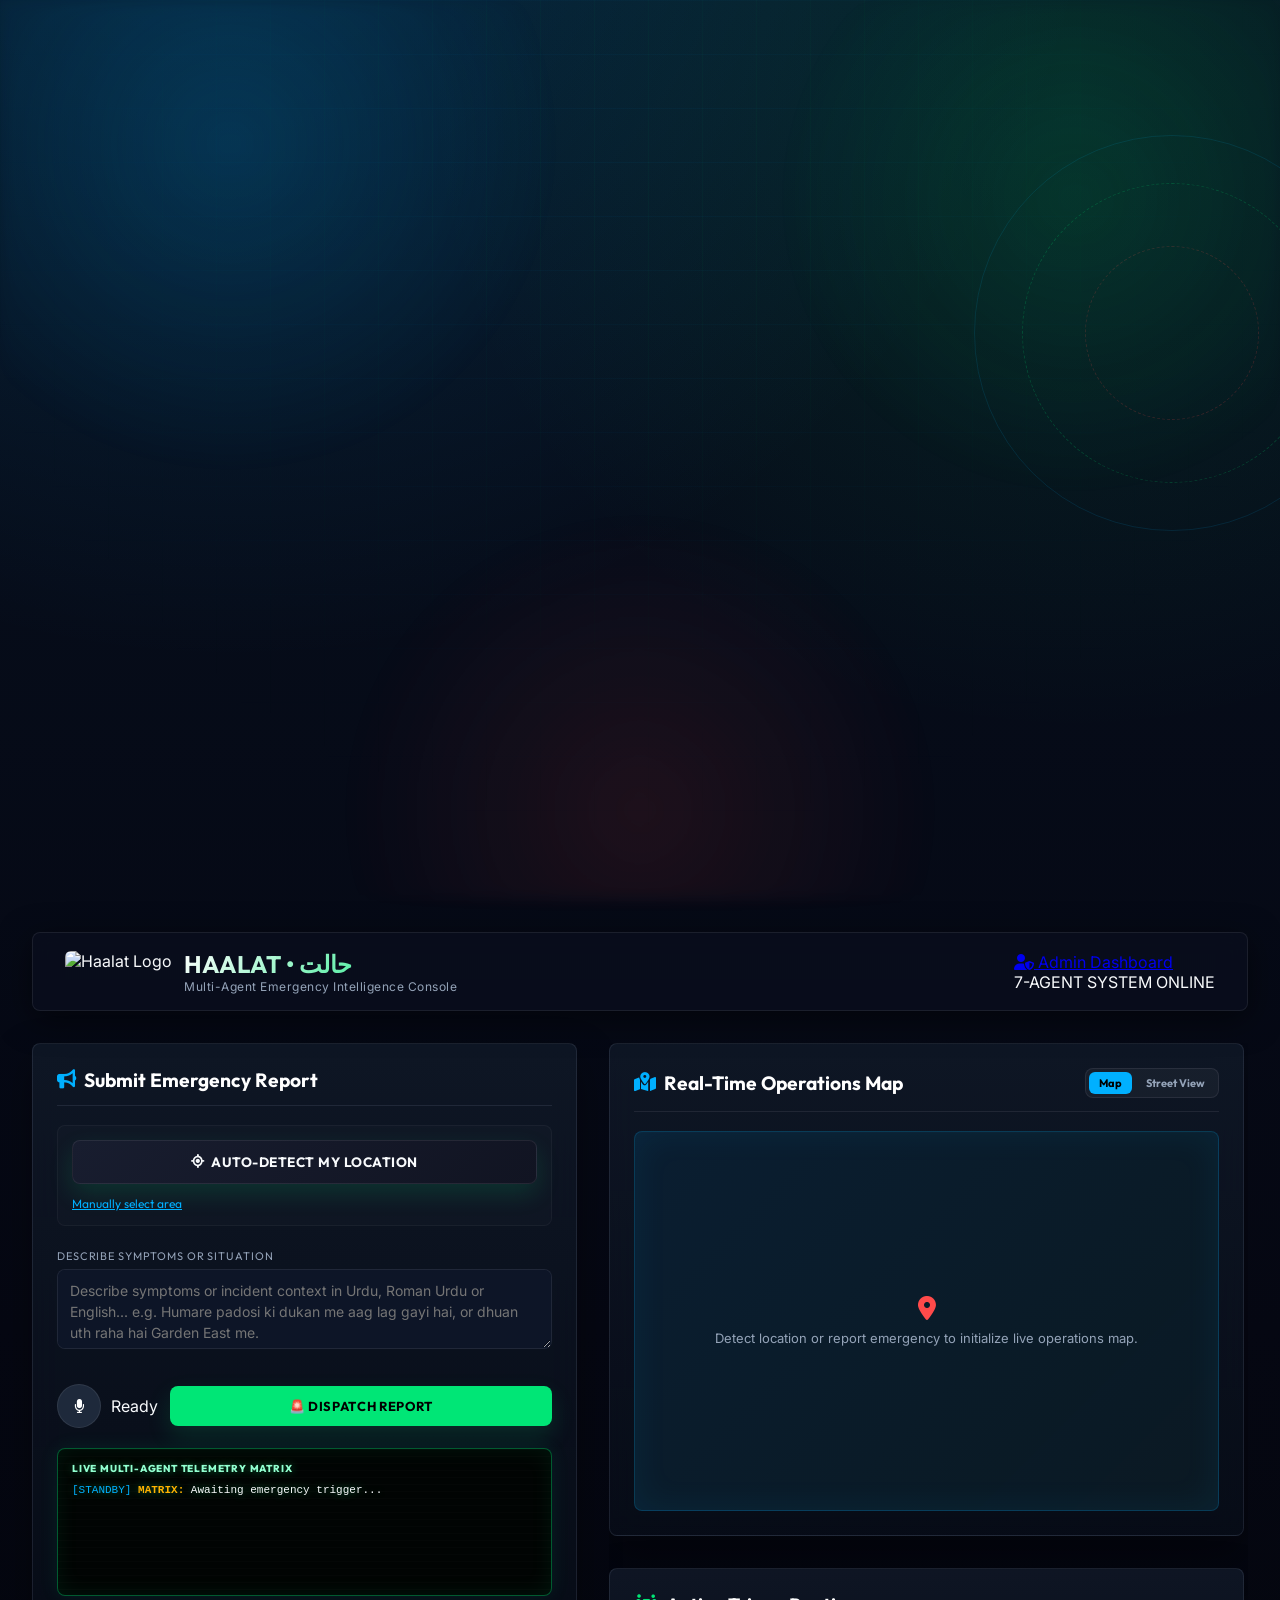
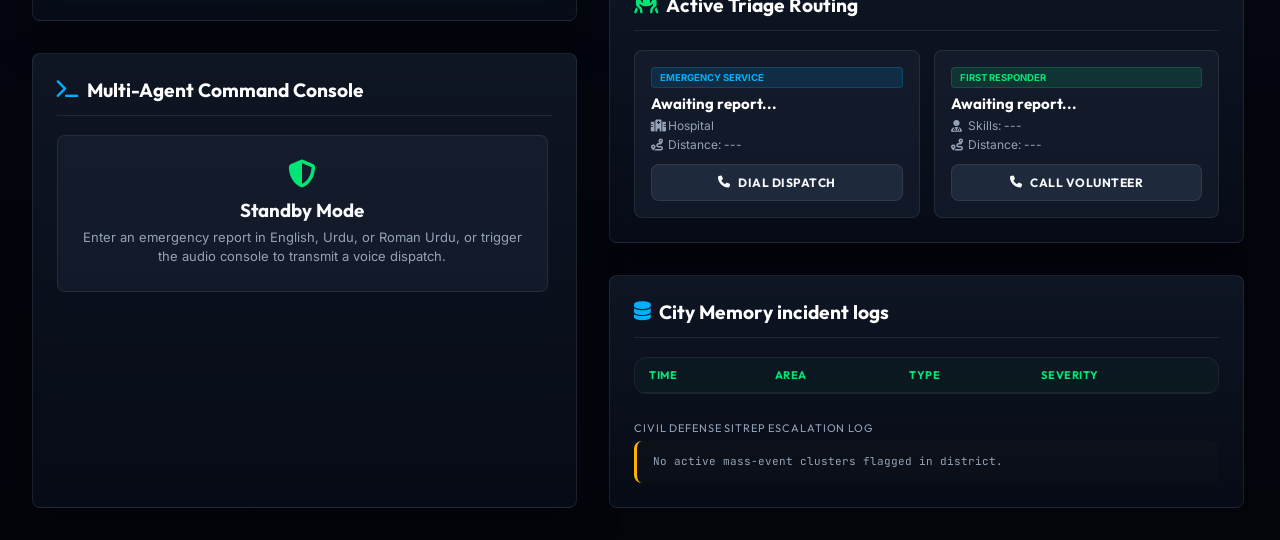
==== commit 135072db: "Add live multi-agent telemetry stream" ====
--- a/templates/index.html
+++ b/templates/index.html
@@ -1511,6 +1511,43 @@
       background: linear-gradient(180deg, transparent, rgba(0, 230, 118, 0.11), transparent);
       animation: terminalSweep 2.6s linear infinite;
       pointer-events: none;
+    }
+
+    .telemetry-matrix {
+      background: #010403;
+      border: 1px solid rgba(0, 255, 136, 0.34);
+      border-radius: 8px;
+      min-height: 148px;
+      max-height: 148px;
+      overflow-y: auto;
+      padding: 12px 14px;
+      font-family: "Courier New", var(--font-mono);
+      font-size: 11px;
+      line-height: 1.55;
+      color: #00ff88;
+      box-shadow: inset 0 0 22px rgba(0, 255, 136, 0.08), 0 0 20px rgba(0, 255, 136, 0.08);
+      text-shadow: 0 0 9px rgba(0, 255, 136, 0.45);
+      position: relative;
+    }
+
+    .telemetry-matrix::before {
+      content: "LIVE MULTI-AGENT TELEMETRY MATRIX";
+      display: block;
+      margin-bottom: 6px;
+      color: #92ffd0;
+      font-family: var(--font-title);
+      font-size: 10px;
+      font-weight: 800;
+      letter-spacing: 0.08em;
+    }
+
+    .telemetry-matrix::after {
+      content: "";
+      position: absolute;
+      inset: 0;
+      pointer-events: none;
+      background: repeating-linear-gradient(180deg, rgba(255, 255, 255, 0.025) 0 1px, transparent 1px 7px);
+      opacity: 0.75;
     }
 
     .console-line {
@@ -1841,6 +1878,14 @@
             <input type="hidden" id="lng-input" value="">
 
             <button class="btn btn-submit" id="submit-btn">🚨 Dispatch Report</button>
+          </div>
+
+          <div class="telemetry-matrix" id="live-telemetry-matrix">
+            <div class="console-line">
+              <span class="console-timestamp">[STANDBY]</span>
+              <span class="console-agent">MATRIX:</span>
+              <span class="console-message">Awaiting emergency trigger...</span>
+            </div>
           </div>
         </div>
 
@@ -2040,6 +2085,7 @@
     const submitBtn = document.getElementById('submit-btn');
     const textInput = document.getElementById('text-input');
     const audioPathInput = document.getElementById('audio-path-input');
+    const liveTelemetryMatrix = document.getElementById('live-telemetry-matrix');
 
     const dispatchResults = document.getElementById('dispatch-results');
     const mapContainer = document.getElementById('map-container');
@@ -2057,6 +2103,7 @@
     let mediaRecorder;
     let audioChunks = [];
     let activeMapView = 'map';
+    let activeTelemetryLines = [];
     let currentLat = null;
     let currentLng = null;
     let mapsApiKey = '';
@@ -2369,6 +2416,25 @@
 
     // Monospace console stream simulator
     let logIntervals = {};
+    function appendConsoleLine(rawLog, containerElement) {
+      if (!containerElement) return;
+      const timeStr = new Date().toLocaleTimeString();
+      let agentName = "SYSTEM";
+      let message = rawLog;
+
+      if (rawLog.includes(':')) {
+        const parts = rawLog.split(':');
+        agentName = parts[0].trim();
+        message = parts.slice(1).join(':').trim();
+      }
+
+      const div = document.createElement('div');
+      div.className = "console-line";
+      div.innerHTML = `<span class="console-timestamp">[${timeStr}]</span> <span class="console-agent">${agentName}:</span> <span class="console-message">${message}</span>`;
+      containerElement.appendChild(div);
+      containerElement.scrollTop = containerElement.scrollHeight;
+    }
+
     function printConsoleStream(logs, containerElement, callback) {
       const containerId = containerElement.id;
       if (logIntervals[containerId]) {
@@ -2384,28 +2450,72 @@
           if (callback) callback();
           return;
         }
-        const timeStr = new Date().toLocaleTimeString();
         const rawLog = logs[index];
-        let agentName = "SYSTEM";
-        let message = rawLog;
-
-        if (rawLog.includes(':')) {
-          const parts = rawLog.split(':');
-          agentName = parts[0].trim();
-          message = parts.slice(1).join(':').trim();
-        }
-
-        const div = document.createElement('div');
-        div.className = "console-line";
-        div.innerHTML = `<span class="console-timestamp">[${timeStr}]</span> <span class="console-agent">${agentName}:</span> <span class="console-message">${message}</span>`;
-        containerElement.appendChild(div);
-        containerElement.scrollTop = containerElement.scrollHeight;
+        appendConsoleLine(rawLog, containerElement);
 
         index++;
       }
 
       addLine();
       logIntervals[containerId] = setInterval(addLine, 250);
+    }
+
+    async function streamReportPayload(requestBody, terminalElement) {
+      const res = await fetch('/api/report-stream', {
+        method: 'POST',
+        headers: { 'Content-Type': 'application/json' },
+        body: JSON.stringify(requestBody)
+      });
+
+      if (!res.ok || !res.body) {
+        throw new Error(`Telemetry stream failed with status ${res.status}`);
+      }
+
+      const reader = res.body.getReader();
+      const decoder = new TextDecoder();
+      let buffer = "";
+      let finalPayload = null;
+
+      while (true) {
+        const { value, done } = await reader.read();
+        if (done) break;
+
+        buffer += decoder.decode(value, { stream: true });
+        const lines = buffer.split('\n');
+        buffer = lines.pop() || "";
+
+        for (const line of lines) {
+          if (!line.trim()) continue;
+          const event = JSON.parse(line);
+
+          if (event.event === "telemetry") {
+            activeTelemetryLines.push(event.message);
+            appendConsoleLine(event.message, terminalElement);
+            appendConsoleLine(event.message, liveTelemetryMatrix);
+          }
+
+          if (event.event === "result") {
+            finalPayload = event.payload;
+          }
+        }
+      }
+
+      if (buffer.trim()) {
+        const event = JSON.parse(buffer);
+        if (event.event === "telemetry") {
+          activeTelemetryLines.push(event.message);
+          appendConsoleLine(event.message, terminalElement);
+          appendConsoleLine(event.message, liveTelemetryMatrix);
+        }
+        if (event.event === "result") {
+          finalPayload = event.payload;
+        }
+      }
+
+      if (!finalPayload) {
+        throw new Error("Telemetry stream ended without a report payload.");
+      }
+      return finalPayload;
     }
 
     // Recent database incidents loader
@@ -2476,36 +2586,25 @@
       dispatchResults.scrollTop = dispatchResults.scrollHeight;
 
       const terminalEl = document.getElementById(`${cardId}-terminal`);
+      liveTelemetryMatrix.innerHTML = "";
+      activeTelemetryLines = ["[MATRIX LINK]: Opening backend telemetry stream..."];
+      appendConsoleLine(activeTelemetryLines[0], terminalEl);
+      appendConsoleLine(activeTelemetryLines[0], liveTelemetryMatrix);
 
       const loadingLogs = [
-        "SYSTEM: Dispatch payload received. Handing off to AI router network...",
-        "Language Router: Scanning input contents for audio path or text strings...",
-        "Language Router: Initiating dialection check (English, Urdu, Roman Urdu)...",
-        "Language Router: Language verified. Instruction pipeline set.",
-        "Emergency Classifier: Requesting emergency category taxonomy index from local RAG...",
-        "Emergency Classifier: Grounding symptoms and calculating priority index...",
-        "Emergency Classifier: Severity assessment complete.",
-        "Resource Locator: Matching geo coordinates against services.json & volunteers.json...",
-        "Resource Locator: Identifying nearest skill-matched volunteer responders...",
-        "Pattern Detector: Querying temporal event window logic...",
-        "City Memory: Recording logs and compiling dashboard resources..."
+        "STREAM CLIENT: Connected. Awaiting agent matrix events..."
       ];
 
       printConsoleStream(loadingLogs, terminalEl, async () => {
         try {
-          const res = await fetch('/api/report', {
-            method: 'POST',
-            headers: { 'Content-Type': 'application/json' },
-            body: JSON.stringify({
-              message: message,
-              audio_path: audioPath || null,
-              region: region,
-              area: area,
-              lat: lat ? parseFloat(lat) : null,
-              lng: lng ? parseFloat(lng) : null
-            })
-          });
-          const data = await res.json();
+          const data = await streamReportPayload({
+            message: message,
+            audio_path: audioPath || null,
+            region: region,
+            area: area,
+            lat: lat ? parseFloat(lat) : null,
+            lng: lng ? parseFloat(lng) : null
+          }, terminalEl);
 
           // Clear text input and mic status
           textInput.value = "";
@@ -2648,10 +2747,11 @@
 
           loadIncidentHistory();
 
-          // Re-render and stream final agent logs inside the card
+          // Re-render final terminal shell, then mark the live stream complete.
           const terminalElUpdated = document.getElementById(`${cardId}-terminal`);
-          const executionLogs = data.agent_log || [];
-          printConsoleStream(executionLogs, terminalElUpdated);
+          activeTelemetryLines.forEach(line => appendConsoleLine(line, terminalElUpdated));
+          appendConsoleLine("[MATRIX COMPLETE]: Final dispatch payload rendered to command interface.", terminalElUpdated);
+          appendConsoleLine("[MATRIX COMPLETE]: Final dispatch payload rendered to command interface.", liveTelemetryMatrix);
 
         } catch (err) {
           console.error(err);
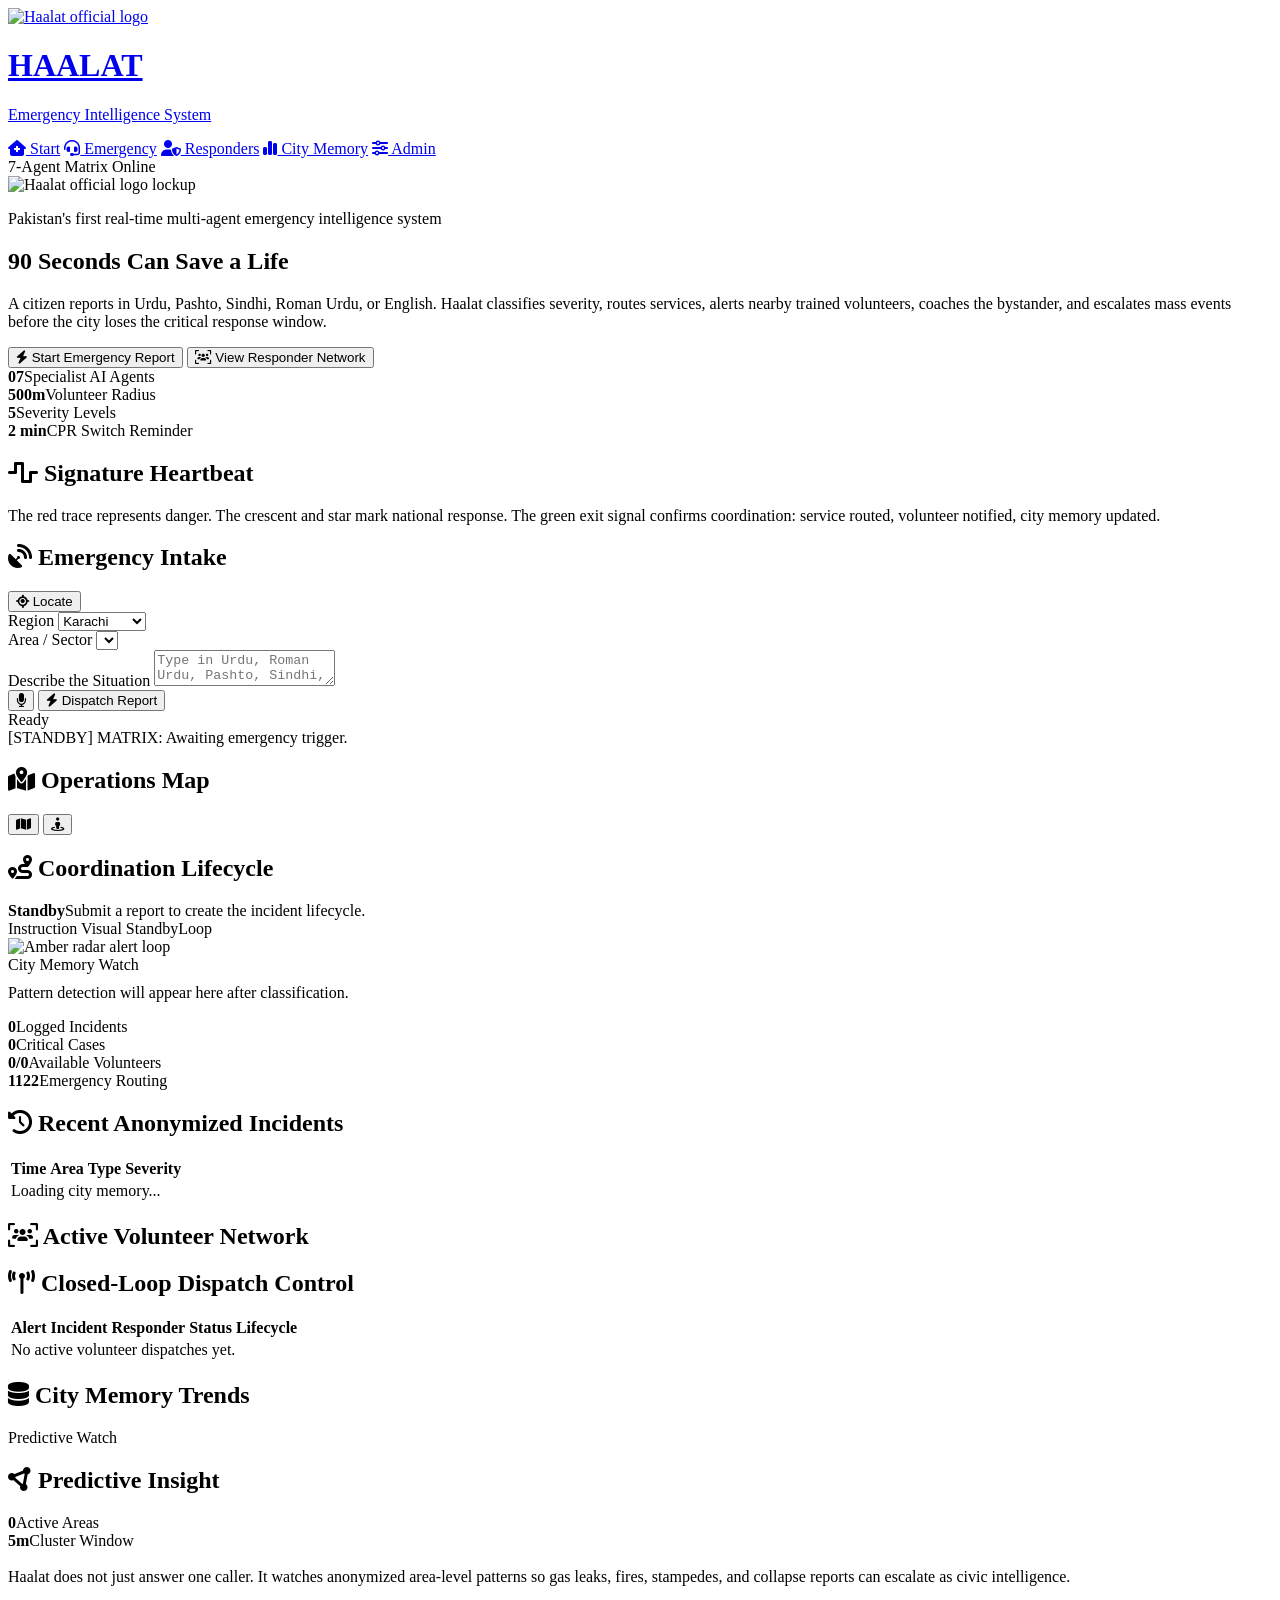
==== commit 4dd1c50c: "Overhaul Haalat UI and voice transcription flow" ====
--- a/templates/index.html
+++ b/templates/index.html
@@ -1,2793 +1,290 @@
-﻿<!DOCTYPE html>
+<!DOCTYPE html>
 <html lang="en">
-
 <head>
   <meta charset="UTF-8">
   <meta name="viewport" content="width=device-width, initial-scale=1.0">
-  <title>HAALAT — Pakistan's Emergency Intelligence System</title>
-  <!-- Fonts -->
+  <title>HAALAT | Emergency Intelligence System</title>
   <link rel="preconnect" href="https://fonts.googleapis.com">
   <link rel="preconnect" href="https://fonts.gstatic.com" crossorigin>
-  <link href="https://fonts.googleapis.com/css2?family=Inter:wght@300;400;500;600;700&family=Outfit:wght@300;400;500;600;700;900&family=Noto+Sans+Arabic:wght@400;600;700&family=JetBrains+Mono:wght@400;700&display=swap" rel="stylesheet">
-  <!-- FontAwesome Icons -->
-  <link rel="stylesheet" href="https://cdnjs.cloudflare.com/ajax/libs/font-awesome/6.4.0/css/all.min.css">
-
-  <style>
-    :root {
-      --bg-base: #060913;
-      --bg-surface: rgba(15, 23, 42, 0.55);
-      --bg-card: rgba(30, 41, 59, 0.45);
-      --border-glow: rgba(255, 255, 255, 0.08);
-      --accent-primary: #00e676; /* Emerald */
-      --accent-secondary: #00b0ff; /* Light Blue */
-      --danger: #ff4a4a;
-      --warning: #ffb300;
-      --text-main: #f8fafc;
-      --text-muted: #94a3b8;
-      --font-title: 'Outfit', sans-serif;
-      --font-body: 'Inter', sans-serif;
-      --font-mono: 'JetBrains Mono', monospace;
-      --font-urdu: 'Noto Sans Arabic', sans-serif;
-      --transition: all 0.3s cubic-bezier(0.16, 1, 0.3, 1);
-    }
-
-    * {
-      box-sizing: border-box;
-      margin: 0;
-      padding: 0;
-    }
-
-    body {
-      background: radial-gradient(circle at 50% 0%, #1e293b 0%, var(--bg-base) 75%);
-      color: var(--text-main);
-      font-family: var(--font-body);
-      min-height: 100vh;
-      display: flex;
-      flex-direction: column;
-      overflow-x: hidden;
-      position: relative;
-      transition: var(--transition);
-    }
-
-    /* Screen-flashing Red Border Glow for Critical Emergencies */
-    body.panic-mode {
-      animation: viewportAlert 1.5s infinite;
-    }
-
-    @keyframes viewportAlert {
-      0%, 100% {
-        box-shadow: inset 0 0 15px rgba(255, 74, 74, 0.2);
-      }
-      50% {
-        box-shadow: inset 0 0 35px rgba(255, 74, 74, 0.5);
-      }
-    }
-
-    /* Scrollbars */
-    ::-webkit-scrollbar {
-      width: 6px;
-      height: 6px;
-    }
-
-    ::-webkit-scrollbar-track {
-      background: transparent;
-    }
-
-    ::-webkit-scrollbar-thumb {
-      background: rgba(255, 255, 255, 0.1);
-      border-radius: 999px;
-    }
-
-    ::-webkit-scrollbar-thumb:hover {
-      background: rgba(255, 255, 255, 0.2);
-    }
-
-    header {
-      background: rgba(10, 15, 30, 0.7);
-      backdrop-filter: blur(12px);
-      border-bottom: 1px solid var(--border-glow);
-      padding: 1rem 2rem;
-      display: flex;
-      justify-content: space-between;
-      align-items: center;
-      position: sticky;
-      top: 0;
-      z-index: 100;
-    }
-
-    .brand {
-      display: flex;
-      align-items: center;
-      gap: 12px;
-    }
-
-    .brand img {
-      height: 42px;
-      width: auto;
-      border-radius: 6px;
-      box-shadow: none;
-    }
-
-    .brand-text h1 {
-      font-family: var(--font-title);
-      font-size: 1.5rem;
-      font-weight: 700;
-      letter-spacing: 1px;
-      background: linear-gradient(135deg, #fff 0%, var(--accent-primary) 100%);
-      -webkit-background-clip: text;
-      -webkit-text-fill-color: transparent;
-    }
-
-    .brand-text p {
-      font-size: 0.75rem;
-      color: var(--text-muted);
-      letter-spacing: 0.5px;
-    }
-
-    nav {
-      display: flex;
-      gap: 1.5rem;
-    }
-
-    nav a {
-      color: var(--text-muted);
-      text-decoration: none;
-      font-size: 0.9rem;
-      font-weight: 500;
-      transition: all 0.3s ease;
-      display: flex;
-      align-items: center;
-      gap: 6px;
-      padding: 0.5rem 1rem;
-      border-radius: 8px;
-    }
-
-    nav a.active {
-      color: var(--accent-primary);
-      background: rgba(0, 230, 118, 0.08);
-      border: 1px solid rgba(0, 230, 118, 0.2);
-    }
-
-    nav a:hover:not(.active) {
-      color: #fff;
-      background: rgba(255, 255, 255, 0.03);
-    }
-
-    .app-layout {
-      max-width: 1500px;
-      width: 100%;
-      margin: 0 auto;
-      padding: 2rem;
-      display: grid;
-      grid-template-columns: 1.15fr 1.35fr;
-      gap: 2rem;
-      flex: 1;
-    }
-
-    @media(max-width: 1024px) {
-      .app-layout {
-        grid-template-columns: 1fr;
-        height: auto;
-      }
-    }
-
-    .console-panel {
-      display: flex;
-      flex-direction: column;
-      gap: 2rem;
-    }
-
-    .operation-grid {
-      display: flex;
-      flex-direction: column;
-      gap: 2rem;
-      overflow-y: auto;
-      padding-right: 4px;
-    }
-
-    /* Standard Cards Matching Admin.html dashboard-box */
-    .dashboard-box {
-      background: var(--bg-surface);
-      backdrop-filter: blur(16px);
-      border: 1px solid var(--border-glow);
-      border-radius: 16px;
-      padding: 1.5rem;
-      display: flex;
-      flex-direction: column;
-      gap: 1.2rem;
-      box-shadow: 0 10px 30px rgba(0, 0, 0, 0.4);
-      transition: var(--transition);
-    }
-
-    .dashboard-box:hover {
-      border-color: rgba(255, 255, 255, 0.12);
-    }
-
-    .box-header {
-      display: flex;
-      justify-content: space-between;
-      align-items: center;
-      border-bottom: 1px solid var(--border-glow);
-      padding-bottom: 0.8rem;
-    }
-
-    .box-header h2 {
-      font-family: var(--font-title);
-      font-size: 1.2rem;
-      display: flex;
-      align-items: center;
-      gap: 8px;
-      color: #fff;
-    }
-
-    /* Location box within console input */
-    .location-box {
-      background: rgba(255, 255, 255, 0.015);
-      border: 1px solid rgba(255, 255, 255, 0.04);
-      border-radius: 12px;
-      padding: 14px;
-      margin-bottom: 4px;
-    }
-
-    .location-controls {
-      display: flex;
-      flex-direction: column;
-      gap: 10px;
-    }
-
-    .btn {
-      background: #1e293b;
-      color: #fff;
-      border: 1px solid var(--border-glow);
-      padding: 0.5rem 1rem;
-      border-radius: 8px;
-      font-size: 0.85rem;
-      font-weight: 600;
-      cursor: pointer;
-      transition: all 0.3s;
-      display: flex;
-      align-items: center;
-      justify-content: center;
-      gap: 6px;
-    }
-
-    .btn:hover {
-      background: #334155;
-      border-color: rgba(255, 255, 255, 0.2);
-    }
-
-    .btn-auto-detect {
-      background: linear-gradient(135deg, #181d2f, #111422);
-      border: 1px solid var(--border-glow);
-      color: var(--text-main);
-      padding: 12px;
-      font-family: var(--font-title);
-      font-weight: 700;
-      text-transform: uppercase;
-      letter-spacing: 0.5px;
-    }
-
-    .btn-auto-detect:hover {
-      background: linear-gradient(135deg, var(--accent-secondary), #0091ea);
-      color: #000;
-      border-color: transparent;
-      box-shadow: 0 0 14px rgba(0, 176, 255, 0.4);
-      transform: translateY(-1px);
-    }
-
-    .btn-auto-detect.loading {
-      pointer-events: none;
-      opacity: 0.8;
-      background: #111422;
-      color: var(--text-muted);
-    }
-
-    .btn-auto-detect.loading i {
-      animation: spin 1s linear infinite;
-    }
-
-    @keyframes spin {
-      100% { transform: rotate(360deg); }
-    }
-
-    .location-badge {
-      display: flex;
-      align-items: center;
-      gap: 8px;
-      font-size: 13px;
-      font-weight: 600;
-      padding: 8px 12px;
-      border-radius: 8px;
-      margin-top: 4px;
-      display: none;
-    }
-
-    .location-badge.verified {
-      background: rgba(0, 230, 118, 0.07);
-      border: 1px solid rgba(0, 230, 118, 0.2);
-      color: var(--accent-primary);
-      display: flex;
-    }
-
-    .location-badge.error {
-      background: rgba(255, 74, 74, 0.07);
-      border: 1px solid rgba(255, 74, 74, 0.2);
-      color: var(--danger);
-      display: flex;
-    }
-
-    .manual-toggle {
-      font-family: var(--font-title);
-      font-size: 12px;
-      color: var(--accent-secondary);
-      text-decoration: underline;
-      cursor: pointer;
-      background: none;
-      border: none;
-      align-self: flex-start;
-      margin-top: 2px;
-      outline: none;
-    }
-
-    .manual-dropdowns {
-      display: grid;
-      grid-template-columns: 1fr 1fr;
-      gap: 12px;
-      margin-top: 6px;
-      display: none;
-    }
-
-    .input-group {
-      display: flex;
-      flex-direction: column;
-      gap: 6px;
-    }
-
-    .input-label {
-      font-family: var(--font-title);
-      font-size: 11px;
-      text-transform: uppercase;
-      letter-spacing: 0.08em;
-      color: var(--text-muted);
-    }
-
-    select,
-    textarea,
-    input[type="text"] {
-      background: #0d1527;
-      color: #fff;
-      border: 1px solid var(--border-glow);
-      border-radius: 8px;
-      padding: 10px 12px;
-      font-family: var(--font-body);
-      font-size: 13px;
-      transition: var(--transition);
-      outline: none;
-    }
-
-    select:focus,
-    textarea:focus,
-    input[type="text"]:focus {
-      border-color: var(--accent-secondary);
-    }
-
-    /* Emergency description */
-    .textarea-container {
-      position: relative;
-      margin-bottom: 12px;
-    }
-
-    textarea {
-      width: 100%;
-      resize: vertical;
-      min-height: 80px;
-      font-size: 14px;
-      line-height: 1.5;
-    }
-
-    .input-actions {
-      display: flex;
-      justify-content: space-between;
-      align-items: center;
-      gap: 12px;
-    }
-
-    .record-controls {
-      display: flex;
-      align-items: center;
-      gap: 10px;
-    }
-
-    .btn-record {
-      width: 44px;
-      height: 44px;
-      border-radius: 50%;
-      background: #1e293b;
-      border: 1px solid var(--border-glow);
-      color: #fff;
-      cursor: pointer;
-      display: flex;
-      align-items: center;
-      justify-content: center;
-      transition: var(--transition);
-    }
-
-    .btn-record:hover {
-      background: rgba(255, 74, 74, 0.1);
-      border-color: var(--danger);
-      color: var(--danger);
-      transform: scale(1.05);
-    }
-
-    .btn-record.recording {
-      background: var(--danger);
-      color: #000;
-      border-color: var(--danger);
-      animation: recordPulse 1.2s infinite alternate;
-    }
-
-    @keyframes recordPulse {
-      0% { box-shadow: 0 0 4px rgba(255, 74, 74, 0.4); }
-      100% { box-shadow: 0 0 14px rgba(255, 74, 74, 0.8); }
-    }
-
-    /* Web waveform indicator */
-    .waveform {
-      display: flex;
-      align-items: center;
-      gap: 3px;
-      height: 20px;
-      margin-left: 6px;
-      display: none;
-    }
-
-    .waveform.active {
-      display: flex;
-    }
-
-    .wave-bar {
-      width: 3px;
-      height: 6px;
-      background: var(--danger);
-      border-radius: 99px;
-      animation: bounceWave 0.8s ease-in-out infinite alternate;
-    }
-
-    .wave-bar:nth-child(2) { animation-delay: 0.15s; }
-    .wave-bar:nth-child(3) { animation-delay: 0.3s; }
-    .wave-bar:nth-child(4) { animation-delay: 0.45s; }
-    .wave-bar:nth-child(5) { animation-delay: 0.6s; }
-
-    @keyframes bounceWave {
-      0% { height: 4px; }
-      100% { height: 16px; }
-    }
-
-    .btn-submit {
-      flex: 1;
-      background: var(--accent-primary);
-      color: #000;
-      border: none;
-      border-radius: 8px;
-      padding: 12px 20px;
-      font-family: var(--font-title);
-      font-weight: 700;
-      font-size: 13px;
-      text-transform: uppercase;
-      letter-spacing: 0.05em;
-      cursor: pointer;
-      transition: var(--transition);
-      box-shadow: 0 4px 15px rgba(0, 230, 118, 0.2);
-    }
-
-    .btn-submit:hover {
-      background: #00c853;
-      box-shadow: 0 6px 20px rgba(0, 230, 118, 0.4);
-      transform: translateY(-1px);
-    }
-
-    /* Scrollable command feed layout */
-    .console-feed-box {
-      flex: 1;
-      display: flex;
-      flex-direction: column;
-      overflow: hidden;
-      max-height: 520px;
-    }
-
-    .chat-section {
-      overflow-y: auto;
-      flex: 1;
-      display: flex;
-      flex-direction: column;
-      gap: 16px;
-      padding-right: 4px;
-    }
-
-    .welcome-card {
-      background: var(--bg-card);
-      border: 1px solid var(--border-glow);
-      border-radius: 12px;
-      padding: 24px;
-      text-align: center;
-      color: var(--text-muted);
-    }
-
-    .welcome-card i {
-      font-size: 28px;
-      color: var(--accent-primary);
-      display: block;
-      margin: 0 auto 12px;
-    }
-
-    .welcome-card h3 {
-      font-family: var(--font-title);
-      font-weight: 700;
-      margin-bottom: 6px;
-      color: var(--text-main);
-    }
-
-    .welcome-card p {
-      font-size: 13px;
-      line-height: 1.5;
-    }
-
-    /* Dispatch Card list items */
-    .dispatch-card {
-      background: var(--bg-card);
-      border: 1px solid var(--border-glow);
-      border-radius: 12px;
-      padding: 1.2rem;
-      transition: all 0.3s;
-    }
-
-    .dispatch-card.critical {
-      border-color: rgba(255, 74, 74, 0.25);
-      background: linear-gradient(135deg, rgba(255, 74, 74, 0.04), var(--bg-card));
-    }
-
-    .dispatch-card.elevated {
-      border-color: rgba(255, 179, 0, 0.25);
-      background: linear-gradient(135deg, rgba(255, 179, 0, 0.02), var(--bg-card));
-    }
-
-    .dispatch-card:hover {
-      border-color: rgba(255, 255, 255, 0.12);
-    }
-
-    /* Embedded RAG instructions checklist */
-    .protocol-card-embedded {
-      background: linear-gradient(135deg, rgba(255, 74, 74, 0.08), rgba(6, 9, 19, 0.6));
-      border: 1px solid var(--danger);
-      box-shadow: 0 4px 16px rgba(255, 74, 74, 0.05);
-      border-radius: 10px;
-      padding: 12px;
-      margin-top: 12px;
-    }
-
-    .protocol-title {
-      font-family: var(--font-title);
-      font-size: 13px;
-      font-weight: 700;
-      color: var(--danger);
-      margin-bottom: 8px;
-      display: flex;
-      align-items: center;
-      gap: 6px;
-      text-transform: uppercase;
-      letter-spacing: 0.04em;
-    }
-
-    .protocol-steps {
-      display: flex;
-      flex-direction: column;
-      gap: 8px;
-    }
-
-    .step-item {
-      display: flex;
-      gap: 10px;
-      font-size: 13px;
-      line-height: 1.4;
-      color: var(--text-main);
-      cursor: pointer;
-      user-select: none;
-      padding: 6px 8px;
-      border-radius: 6px;
-      background: rgba(255, 255, 255, 0.02);
-      border: 1px solid rgba(255, 255, 255, 0.03);
-      transition: var(--transition);
-    }
-
-    .step-item:hover {
-      background: rgba(255, 74, 74, 0.04);
-      border-color: rgba(255, 74, 74, 0.15);
-    }
-
-    .step-checkbox {
-      width: 18px;
-      height: 18px;
-      border-radius: 4px;
-      border: 2px solid rgba(255, 255, 255, 0.25);
-      display: flex;
-      align-items: center;
-      justify-content: center;
-      flex-shrink: 0;
-      margin-top: 1px;
-      transition: var(--transition);
-    }
-
-    .step-item:hover .step-checkbox {
-      border-color: var(--accent-primary);
-    }
-
-    .step-item.checked {
-      background: rgba(255, 255, 255, 0.005);
-      border-color: transparent;
-    }
-
-    .step-item.checked span {
-      text-decoration: line-through;
-      color: var(--text-muted);
-    }
-
-    .step-item.checked .step-checkbox {
-      background-color: var(--accent-primary);
-      border-color: transparent;
-    }
-
-    .step-item.checked .step-checkbox i {
-      color: #000;
-      font-size: 10px;
-      display: block;
-    }
-
-    .step-checkbox i {
-      display: none;
-    }
-
-    /* Monospace multi-agent console terminal inside card */
-    .terminal-card-embedded {
-      background: #040508;
-      border: 1px solid rgba(0, 176, 255, 0.12);
-      border-radius: 8px;
-      padding: 10px;
-      font-family: var(--font-mono);
-      font-size: 11px;
-      line-height: 1.5;
-      max-height: 130px;
-      overflow-y: auto;
-      box-shadow: inset 0 2px 6px rgba(0, 0, 0, 0.6);
-      margin-top: 12px;
-    }
-
-    .console-line {
-      margin-bottom: 4px;
-      opacity: 0;
-      transform: translateY(3px);
-      animation: consoleFade 0.35s forwards;
-    }
-
-    @keyframes consoleFade {
-      100% { opacity: 1; transform: translateY(0); }
-    }
-
-    .console-timestamp {
-      color: var(--accent-secondary);
-    }
-
-    .console-agent {
-      color: var(--warning);
-      font-weight: bold;
-    }
-
-    .console-message {
-      color: var(--text-main);
-    }
-
-    /* Severity widget styling */
-    .severity-widget {
-      border-radius: 12px;
-      padding: 16px;
-      text-align: center;
-      border: 1px solid var(--border-glow);
-      background: rgba(255, 255, 255, 0.01);
-      transition: var(--transition);
-    }
-
-    .severity-widget.sev-5 {
-      background: rgba(255, 74, 74, 0.12);
-      border: 1px solid var(--danger);
-      box-shadow: 0 4px 15px rgba(255, 74, 74, 0.1);
-    }
-
-    .severity-widget.sev-3-4 {
-      background: rgba(255, 179, 0, 0.12);
-      border: 1px solid var(--warning);
-      box-shadow: 0 4px 15px rgba(255, 179, 0, 0.1);
-    }
-
-    .severity-widget.sev-1-2 {
-      background: rgba(0, 230, 118, 0.12);
-      border: 1px solid var(--accent-primary);
-      box-shadow: 0 4px 15px rgba(0, 230, 118, 0.1);
-    }
-
-    .severity-widget .title {
-      font-family: var(--font-title);
-      font-size: 11px;
-      font-weight: 700;
-      letter-spacing: 0.1em;
-      text-transform: uppercase;
-      color: var(--text-muted);
-      margin-bottom: 4px;
-    }
-
-    .severity-widget.sev-5 .title { color: var(--danger); }
-    .severity-widget.sev-3-4 .title { color: var(--warning); }
-    .severity-widget.sev-1-2 .title { color: var(--accent-primary); }
-
-    .severity-score {
-      font-family: var(--font-title);
-      font-size: 32px;
-      font-weight: 700;
-      line-height: 1;
-    }
-
-    .severity-label {
-      font-family: var(--font-title);
-      font-size: 13px;
-      font-weight: 700;
-      margin-top: 4px;
-      text-transform: uppercase;
-      letter-spacing: 0.02em;
-    }
-
-    /* Coordinated dispatch widgets */
-    .dispatch-container {
-      display: grid;
-      grid-template-columns: 1fr 1fr;
-      gap: 14px;
-    }
-
-    @media(max-width: 600px) {
-      .dispatch-container {
-        grid-template-columns: 1fr;
-      }
-    }
-
-    .resource-card {
-      border-radius: 12px;
-      padding: 16px;
-      display: flex;
-      flex-direction: column;
-      justify-content: space-between;
-      min-height: 160px;
-      transition: var(--transition);
-      background: var(--bg-card);
-      border: 1px solid var(--border-glow);
-    }
-
-    .resource-card.service-matched {
-      background: linear-gradient(145deg, rgba(0, 176, 255, 0.06), var(--bg-card));
-      border-color: rgba(0, 176, 255, 0.3);
-      box-shadow: 0 4px 16px rgba(0, 176, 255, 0.05);
-    }
-
-    .resource-card.volunteer-matched {
-      background: linear-gradient(145deg, rgba(0, 230, 118, 0.06), var(--bg-card));
-      border-color: rgba(0, 230, 118, 0.3);
-      box-shadow: 0 4px 16px rgba(0, 230, 118, 0.05);
-    }
-
-    .resource-badge {
-      align-self: flex-start;
-      font-size: 9.5px;
-      font-weight: 700;
-      padding: 4px 8px;
-      border-radius: 4px;
-      text-transform: uppercase;
-      margin-bottom: 6px;
-    }
-
-    .resource-badge.service {
-      background: rgba(0, 176, 255, 0.12);
-      color: var(--accent-secondary);
-      border: 1px solid rgba(0, 176, 255, 0.2);
-    }
-
-    .resource-badge.volunteer {
-      background: rgba(0, 230, 118, 0.12);
-      color: var(--accent-primary);
-      border: 1px solid rgba(0, 230, 118, 0.2);
-    }
-
-    .resource-name {
-      font-family: var(--font-title);
-      font-size: 15px;
-      font-weight: 700;
-      margin-bottom: 5px;
-      color: #fff;
-    }
-
-    .resource-meta {
-      font-size: 12px;
-      color: var(--text-muted);
-      margin-bottom: 12px;
-      display: flex;
-      flex-direction: column;
-      gap: 4px;
-    }
-
-    .resource-meta i {
-      width: 14px;
-    }
-
-    .resource-call-btn {
-      background: #1e293b;
-      border: 1px solid var(--border-glow);
-      color: var(--text-main);
-      text-decoration: none;
-      border-radius: 8px;
-      padding: 10px 14px;
-      font-family: var(--font-title);
-      font-size: 12px;
-      font-weight: 700;
-      display: flex;
-      align-items: center;
-      justify-content: center;
-      gap: 8px;
-      transition: var(--transition);
-      text-transform: uppercase;
-      letter-spacing: 0.04em;
-    }
-
-    .resource-card.service-matched .resource-call-btn {
-      color: var(--accent-secondary);
-      border-color: rgba(0, 176, 255, 0.25);
-    }
-
-    .resource-card.service-matched .resource-call-btn:hover {
-      background: var(--accent-secondary);
-      color: #000;
-      border-color: transparent;
-      box-shadow: 0 4px 14px rgba(0, 176, 255, 0.35);
-    }
-
-    .resource-card.volunteer-matched .resource-call-btn {
-      color: var(--accent-primary);
-      border-color: rgba(0, 230, 118, 0.25);
-    }
-
-    .resource-card.volunteer-matched .resource-call-btn:hover {
-      background: var(--accent-primary);
-      color: #000;
-      border-color: transparent;
-      box-shadow: 0 4px 14px rgba(0, 230, 118, 0.35);
-    }
-
-    /* Radar Scanning Map display Container */
-    .map-container {
-      border-radius: 12px;
-      overflow: hidden;
-      border: 1px solid var(--border-glow);
-      height: 320px;
-      background: #0b0d14;
-      position: relative;
-    }
-
-    .map-container iframe {
-      width: 100%;
-      height: 100%;
-      border: none;
-    }
-
-    /* Radar scan sweeps */
-    .radar-sweep {
-      position: absolute;
-      top: 0; left: 0;
-      width: 100%; height: 4px;
-      background: linear-gradient(90deg, transparent, var(--accent-secondary), transparent);
-      z-index: 10;
-      pointer-events: none;
-      animation: radarSweep 2.2s linear infinite;
-      box-shadow: 0 0 8px var(--accent-secondary);
-      display: none;
-    }
-
-    .map-container.scanning::after {
-      content: '';
-      position: absolute;
-      top: 0; left: 0;
-      width: 100%; height: 100%;
-      background: radial-gradient(circle, transparent 40%, rgba(0, 176, 255, 0.12) 100%);
-      pointer-events: none;
-      z-index: 9;
-      animation: radarPulse 1.5s ease-out infinite;
-    }
-
-    .map-container.scanning .radar-sweep {
-      display: block;
-    }
-
-    @keyframes radarPulse {
-      0% { opacity: 0.3; }
-      50% { opacity: 0.75; }
-      100% { opacity: 0.3; }
-    }
-
-    @keyframes radarSweep {
-      0% { top: 0; }
-      100% { top: 100%; }
-    }
-
-    .map-view-toggle {
-      display: flex;
-      gap: 4px;
-      background: rgba(255, 255, 255, 0.04);
-      padding: 3px;
-      border-radius: 8px;
-      border: 1px solid var(--border-glow);
-    }
-
-    .toggle-btn {
-      background: transparent;
-      color: var(--text-muted);
-      border: none;
-      border-radius: 6px;
-      padding: 4px 10px;
-      font-family: var(--font-title);
-      font-size: 11px;
-      font-weight: 700;
-      cursor: pointer;
-      transition: all 0.2s ease;
-    }
-
-    .toggle-btn.active {
-      background: var(--accent-secondary);
-      color: #000;
-    }
-
-    /* City incidents */
-    .recent-incidents {
-      max-height: 180px;
-      overflow-y: auto;
-      border: 1px solid var(--border-glow);
-      border-radius: 12px;
-    }
-
-    table {
-      width: 100%;
-      border-collapse: collapse;
-      font-size: 12px;
-    }
-
-    th {
-      padding: 10px 14px;
-      text-align: left;
-      font-family: var(--font-title);
-      font-size: 11px;
-      text-transform: uppercase;
-      letter-spacing: 0.05em;
-      color: var(--accent-primary);
-      background: rgba(0, 230, 118, 0.03);
-      position: sticky;
-      top: 0;
-      border-bottom: 1px solid var(--border-glow);
-      z-index: 2;
-    }
-
-    td {
-      padding: 10px 14px;
-      border-bottom: 1px solid var(--border-glow);
-      color: var(--text-muted);
-    }
-
-    tr:hover td {
-      color: var(--text-main);
-      background: rgba(255, 255, 255, 0.01);
-    }
-
-    /* SITREP Text box */
-    .sitrep-box {
-      background: rgba(255, 179, 0, 0.015);
-      border-left: 3px solid var(--warning);
-      border-radius: 0 8px 8px 0;
-      padding: 12px 16px;
-      font-family: var(--font-mono);
-      font-size: 11px;
-      line-height: 1.6;
-      white-space: pre-wrap;
-      color: var(--text-muted);
-      max-height: 130px;
-      overflow-y: auto;
-    }
-
-    /* Event alert banners */
-    .mass-alert-banner {
-      background: linear-gradient(90deg, rgba(255, 74, 74, 0.15), rgba(255, 179, 0, 0.08));
-      border: 1px solid var(--warning);
-      border-radius: 8px;
-      padding: 12px 18px;
-      margin-bottom: 16px;
-      display: flex;
-      align-items: center;
-      gap: 12px;
-      color: #fff;
-      font-family: var(--font-title);
-      font-weight: 700;
-      font-size: 13px;
-      animation: alertFlash 1s infinite alternate;
-      display: none;
-    }
-
-    @keyframes alertFlash {
-      0% { box-shadow: 0 0 4px rgba(255, 179, 0, 0.2); }
-      100% { box-shadow: 0 0 16px rgba(255, 179, 0, 0.5); }
-    }
-
-    .instruction-visual-frame {
-      display: none;
-      position: relative;
-      overflow: hidden;
-      border-radius: 14px;
-      border: 1px solid var(--warning);
-      background: radial-gradient(circle at 50% 0%, rgba(255, 179, 0, 0.12), rgba(6, 9, 19, 0.92) 62%);
-      box-shadow: 0 0 20px rgba(255, 179, 0, 0.48);
-      transform: translateY(18px) scale(0.97);
-      opacity: 0;
-    }
-
-    .instruction-visual-frame.active {
-      display: block;
-      animation: instructionSlideIn 0.62s cubic-bezier(0.16, 1, 0.3, 1) forwards, instructionBreath 1.9s ease-in-out infinite;
-    }
-
-    .instruction-visual-frame.critical {
-      border-color: var(--danger);
-      background: radial-gradient(circle at 50% 0%, rgba(255, 51, 51, 0.18), rgba(6, 9, 19, 0.94) 64%);
-      box-shadow: 0 0 20px rgba(255, 51, 51, 0.6), inset 0 0 24px rgba(255, 51, 51, 0.12);
-    }
-
-    .instruction-visual-frame.warning {
-      border-color: var(--warning);
-      box-shadow: 0 0 20px rgba(255, 179, 0, 0.58), inset 0 0 24px rgba(255, 179, 0, 0.1);
-    }
-
-    .instruction-visual-frame.stable {
-      border-color: var(--accent-primary);
-      box-shadow: 0 0 20px rgba(0, 230, 118, 0.42), inset 0 0 24px rgba(0, 230, 118, 0.08);
-    }
-
-    .instruction-visual-frame::before {
-      content: "";
-      position: absolute;
-      inset: 0;
-      z-index: 2;
-      pointer-events: none;
-      background:
-        linear-gradient(90deg, transparent, rgba(255, 255, 255, 0.18), transparent),
-        repeating-linear-gradient(180deg, rgba(255, 255, 255, 0.035) 0 1px, transparent 1px 8px);
-      transform: translateX(-115%);
-      animation: instructionScan 1.6s linear infinite;
-    }
-
-    .instruction-visual-header {
-      position: absolute;
-      left: 12px;
-      right: 12px;
-      top: 10px;
-      z-index: 3;
-      display: flex;
-      justify-content: space-between;
-      align-items: center;
-      gap: 10px;
-      font-family: var(--font-title);
-      font-size: 10px;
-      font-weight: 800;
-      letter-spacing: 0.08em;
-      text-transform: uppercase;
-      color: #fff;
-      text-shadow: 0 0 10px rgba(0, 0, 0, 0.85);
-    }
-
-    .instruction-live-pill {
-      color: #000;
-      background: var(--accent-primary);
-      border-radius: 999px;
-      padding: 3px 8px;
-      box-shadow: 0 0 14px rgba(0, 230, 118, 0.55);
-      animation: livePillPulse 1s ease-in-out infinite;
-    }
-
-    .instruction-visual-img {
-      display: block;
-      width: 100%;
-      aspect-ratio: 16 / 9;
-      object-fit: cover;
-      min-height: 170px;
-      filter: saturate(1.2) contrast(1.05);
-    }
-
-    @keyframes instructionSlideIn {
-      to { opacity: 1; transform: translateY(0) scale(1); }
-    }
-
-    @keyframes instructionBreath {
-      50% { filter: brightness(1.1); }
-    }
-
-    @keyframes instructionScan {
-      to { transform: translateX(115%); }
-    }
-
-    @keyframes livePillPulse {
-      50% { opacity: 0.65; box-shadow: 0 0 22px rgba(0, 230, 118, 0.85); }
-    }
-
-    /* Professional command-center polish */
-    body {
-      background:
-        radial-gradient(circle at 18% -10%, rgba(0, 176, 255, 0.18), transparent 34%),
-        radial-gradient(circle at 84% 4%, rgba(0, 230, 118, 0.11), transparent 28%),
-        linear-gradient(180deg, #07101f 0%, #050712 62%, #03050b 100%);
-    }
-
-    header,
-    .dashboard-box {
-      background: linear-gradient(180deg, rgba(16, 24, 39, 0.88), rgba(8, 13, 25, 0.82));
-      border: 1px solid rgba(148, 163, 184, 0.14);
-      border-radius: 8px !important;
-      box-shadow: 0 18px 42px rgba(0, 0, 0, 0.34);
-    }
-
-    .dashboard-box:hover {
-      border-color: rgba(0, 176, 255, 0.28);
-      box-shadow: 0 20px 48px rgba(0, 0, 0, 0.4), 0 0 24px rgba(0, 176, 255, 0.06);
-    }
-
-    .box-header {
-      border-bottom-color: rgba(148, 163, 184, 0.14);
-    }
-
-    .box-header h2,
-    .brand-text h1 {
-      letter-spacing: 0;
-    }
-
-    select,
-    textarea,
-    input[type="text"],
-    .location-box,
-    .welcome-card,
-    .dispatch-card,
-    .resource-card,
-    .protocol-card-embedded,
-    .terminal-card-embedded,
-    .severity-widget,
-    .instruction-visual-frame,
-    .sitrep-box,
-    .map-container {
-      border-radius: 8px !important;
-    }
-
-    .map-container {
-      min-height: 380px;
-      background:
-        linear-gradient(135deg, rgba(0, 176, 255, 0.08), rgba(0, 230, 118, 0.04)),
-        #0b111f;
-      border-color: rgba(0, 176, 255, 0.22);
-      box-shadow: inset 0 0 0 1px rgba(255, 255, 255, 0.025), 0 18px 36px rgba(0, 0, 0, 0.35);
-    }
-
-    .map-container iframe {
-      background: #e7eef4;
-    }
-
-    .btn-submit,
-    .btn-auto-detect {
-      border-radius: 8px;
-      box-shadow: 0 10px 24px rgba(0, 230, 118, 0.14);
-    }
-
-    .cinematic-layer span {
-      opacity: 0.12;
-    }
-
-    /* Out of Service Modal */
-    .unsupported-overlay {
-      position: fixed;
-      top: 0; left: 0;
-      width: 100vw; height: 100vh;
-      background: rgba(4, 5, 8, 0.96);
-      backdrop-filter: blur(12px);
-      z-index: 9999;
-      display: flex;
-      align-items: center;
-      justify-content: center;
-      opacity: 0;
-      pointer-events: none;
-      transition: opacity 0.4s ease;
-    }
-
-    .unsupported-overlay.active {
-      opacity: 1;
-      pointer-events: all;
-    }
-
-    .unsupported-card {
-      background: linear-gradient(145deg, #121524, #0a0b12);
-      border: 2px solid var(--danger);
-      border-radius: 24px;
-      padding: 36px;
-      max-width: 500px;
-      width: 90%;
-      text-align: center;
-      box-shadow: 0 0 40px rgba(255, 74, 74, 0.35);
-      transform: scale(0.9);
-      transition: transform 0.4s cubic-bezier(0.175, 0.885, 0.32, 1.275);
-    }
-
-    .unsupported-overlay.active .unsupported-card {
-      transform: scale(1);
-    }
-
-    .unsupported-icon {
-      font-size: 50px;
-      color: var(--danger);
-      margin-bottom: 16px;
-      animation: heartBeat 1.5s infinite;
-    }
-
-    @keyframes heartBeat {
-      0%, 100% { transform: scale(1); }
-      50% { transform: scale(1.08); }
-    }
-
-    .unsupported-card h2 {
-      font-family: var(--font-title);
-      font-size: 22px;
-      font-weight: 700;
-      margin-bottom: 10px;
-      letter-spacing: -0.01em;
-    }
-
-    .unsupported-card p {
-      font-size: 14px;
-      color: var(--text-muted);
-      line-height: 1.6;
-      margin-bottom: 24px;
-    }
-
-    .emergency-hotlines {
-      display: grid;
-      grid-template-columns: 1fr 1fr;
-      gap: 14px;
-      margin-bottom: 24px;
-    }
-
-    .hotline-btn {
-      background: rgba(255, 74, 74, 0.07);
-      border: 1px solid rgba(255, 74, 74, 0.25);
-      border-radius: 12px;
-      padding: 14px;
-      display: flex;
-      flex-direction: column;
-      align-items: center;
-      gap: 6px;
-      text-decoration: none;
-      color: #fff;
-      font-family: var(--font-title);
-      font-weight: 700;
-      transition: var(--transition);
-    }
-
-    .hotline-btn:hover {
-      background: var(--danger);
-      transform: translateY(-2px);
-      box-shadow: 0 6px 16px rgba(255, 74, 74, 0.45);
-      border-color: transparent;
-      color: #000;
-    }
-
-    .hotline-number {
-      font-size: 20px;
-      font-weight: 900;
-    }
-
-    .hotline-label {
-      font-size: 11px;
-      text-transform: uppercase;
-      color: var(--text-muted);
-    }
-
-    .hotline-btn:hover .hotline-label {
-      color: #000;
-    }
-
-    .btn-close-modal {
-      background: #151a2d;
-      border: 1px solid var(--border-glow);
-      color: var(--text-main);
-      border-radius: 8px;
-      padding: 10px 18px;
-      font-family: var(--font-title);
-      font-size: 12px;
-      font-weight: 700;
-      cursor: pointer;
-      text-transform: uppercase;
-      letter-spacing: 0.05em;
-      transition: var(--transition);
-    }
-
-    .btn-close-modal:hover {
-      background: rgba(255, 255, 255, 0.08);
-    }
-
-    .sev-1 { background: rgba(0, 230, 118, 0.15); color: #00e676; border: 1px solid #00e676; }
-    .sev-2 { background: rgba(0, 176, 255, 0.15); color: #00b0ff; border: 1px solid #00b0ff; }
-    .sev-3 { background: rgba(255, 179, 0, 0.15); color: #ffb300; border: 1px solid #ffb300; }
-    .sev-4 { background: rgba(255, 112, 67, 0.2); color: #ff7043; border: 1px solid #ff7043; }
-    .sev-5 { background: rgba(255, 74, 74, 0.25); color: #ff4a4a; border: 1px solid #ff4a4a; }
-
-    .sev-1-2 { background: rgba(0, 230, 118, 0.08); color: var(--accent-primary); border: 1px solid var(--accent-primary); }
-    .sev-3-4 { background: rgba(255, 179, 0, 0.12); color: var(--warning); border: 1px solid var(--warning); }
-    .sev-5 { background: rgba(255, 74, 74, 0.15); color: var(--danger); border: 1px solid var(--danger); }
-
-    body::before,
-    body::after {
-      content: "";
-      position: fixed;
-      inset: 0;
-      pointer-events: none;
-      z-index: 0;
-    }
-
-    body::before {
-      background:
-        linear-gradient(rgba(0, 176, 255, 0.045) 1px, transparent 1px),
-        linear-gradient(90deg, rgba(0, 230, 118, 0.035) 1px, transparent 1px);
-      background-size: 54px 54px;
-      mask-image: radial-gradient(circle at 50% 18%, black 0%, transparent 72%);
-      animation: gridDrift 18s linear infinite;
-    }
-
-    body::after {
-      background:
-        radial-gradient(circle at 18% 16%, rgba(0, 176, 255, 0.18), transparent 26%),
-        radial-gradient(circle at 84% 22%, rgba(0, 230, 118, 0.12), transparent 24%),
-        radial-gradient(circle at 50% 90%, rgba(255, 74, 74, 0.12), transparent 30%);
-      filter: blur(8px);
-      animation: ambientSweep 12s ease-in-out infinite alternate;
-      opacity: 0.82;
-    }
-
-    body.panic-mode::after {
-      animation: ambientSweep 3s ease-in-out infinite alternate, dangerWash 0.9s ease-in-out infinite;
-    }
-
-    .container,
-    .unsupported-overlay {
-      position: relative;
-      z-index: 1;
-    }
-
-    .cinematic-layer {
-      position: fixed;
-      inset: 0;
-      overflow: hidden;
-      pointer-events: none;
-      z-index: 0;
-    }
-
-    .cinematic-layer span {
-      position: absolute;
-      display: block;
-      width: 2px;
-      height: 140px;
-      top: -18vh;
-      background: linear-gradient(180deg, transparent, rgba(0, 230, 118, 0.55), transparent);
-      filter: drop-shadow(0 0 8px rgba(0, 230, 118, 0.55));
-      opacity: 0.24;
-      transform: rotate(16deg);
-      animation: dataRain 8s linear infinite;
-    }
-
-    .cinematic-layer span:nth-child(1) { left: 9%; animation-delay: -1s; animation-duration: 7s; }
-    .cinematic-layer span:nth-child(2) { left: 21%; animation-delay: -3s; animation-duration: 10s; }
-    .cinematic-layer span:nth-child(3) { left: 38%; animation-delay: -5s; animation-duration: 8.5s; }
-    .cinematic-layer span:nth-child(4) { left: 54%; animation-delay: -2s; animation-duration: 9.5s; }
-    .cinematic-layer span:nth-child(5) { left: 72%; animation-delay: -4s; animation-duration: 7.5s; }
-    .cinematic-layer span:nth-child(6) { left: 88%; animation-delay: -6s; animation-duration: 11s; }
-
-    .threat-rings {
-      position: fixed;
-      width: 44vmin;
-      height: 44vmin;
-      right: -10vmin;
-      top: 15vh;
-      border-radius: 50%;
-      border: 1px solid rgba(0, 176, 255, 0.12);
-      pointer-events: none;
-      z-index: 0;
-      animation: ringOrbit 10s linear infinite;
-    }
-
-    .threat-rings::before,
-    .threat-rings::after {
-      content: "";
-      position: absolute;
-      inset: 12%;
-      border-radius: 50%;
-      border: 1px dashed rgba(0, 230, 118, 0.2);
-      animation: ringOrbit 7s linear infinite reverse;
-    }
-
-    .threat-rings::after {
-      inset: 28%;
-      border-color: rgba(255, 74, 74, 0.18);
-      animation-duration: 4s;
-    }
-
-    .dashboard-box {
-      position: relative;
-      overflow: hidden;
-      animation: panelRise 0.7s cubic-bezier(0.16, 1, 0.3, 1) both;
-    }
-
-    .dashboard-box::before {
-      content: "";
-      position: absolute;
-      inset: -1px;
-      background: linear-gradient(120deg, transparent 0%, rgba(0, 176, 255, 0.18) 40%, rgba(0, 230, 118, 0.12) 55%, transparent 72%);
-      transform: translateX(-120%);
-      transition: transform 0.8s cubic-bezier(0.16, 1, 0.3, 1);
-      pointer-events: none;
-    }
-
-    .dashboard-box:hover::before,
-    .dashboard-box.flash-scan::before {
-      transform: translateX(120%);
-    }
-
-    header {
-      animation: commandDrop 0.85s cubic-bezier(0.16, 1, 0.3, 1) both;
-    }
-
-    .status-dot {
-      animation: statusPulse 1.3s ease-in-out infinite;
-    }
-
-    .btn-submit {
-      position: relative;
-      overflow: hidden;
-    }
-
-    .btn-submit::after {
-      content: "";
-      position: absolute;
-      inset: -40%;
-      background: conic-gradient(from 90deg, transparent, rgba(255, 255, 255, 0.65), transparent 28%);
-      opacity: 0;
-      animation: buttonSweep 3s linear infinite;
-    }
-
-    .btn-submit:hover::after,
-    .btn-submit:disabled::after {
-      opacity: 0.55;
-    }
-
-    .dispatch-card {
-      animation: dispatchMaterialize 0.65s cubic-bezier(0.16, 1, 0.3, 1) both;
-      position: relative;
-      overflow: hidden;
-    }
-
-    .dispatch-card::after {
-      content: "";
-      position: absolute;
-      inset: 0;
-      background: linear-gradient(90deg, transparent, rgba(0, 176, 255, 0.16), transparent);
-      transform: translateX(-120%);
-      animation: cardScan 1.15s ease-out 0.1s both;
-      pointer-events: none;
-    }
-
-    .dispatch-card.critical {
-      animation: dispatchMaterialize 0.65s cubic-bezier(0.16, 1, 0.3, 1) both, criticalPulse 1.1s ease-in-out infinite;
-    }
-
-    .terminal-card-embedded {
-      position: relative;
-    }
-
-    .terminal-card-embedded::after {
-      content: "";
-      position: absolute;
-      left: 0;
-      right: 0;
-      height: 32px;
-      top: -32px;
-      background: linear-gradient(180deg, transparent, rgba(0, 230, 118, 0.11), transparent);
-      animation: terminalSweep 2.6s linear infinite;
-      pointer-events: none;
-    }
-
-    .telemetry-matrix {
-      background: #010403;
-      border: 1px solid rgba(0, 255, 136, 0.34);
-      border-radius: 8px;
-      min-height: 148px;
-      max-height: 148px;
-      overflow-y: auto;
-      padding: 12px 14px;
-      font-family: "Courier New", var(--font-mono);
-      font-size: 11px;
-      line-height: 1.55;
-      color: #00ff88;
-      box-shadow: inset 0 0 22px rgba(0, 255, 136, 0.08), 0 0 20px rgba(0, 255, 136, 0.08);
-      text-shadow: 0 0 9px rgba(0, 255, 136, 0.45);
-      position: relative;
-    }
-
-    .telemetry-matrix::before {
-      content: "LIVE MULTI-AGENT TELEMETRY MATRIX";
-      display: block;
-      margin-bottom: 6px;
-      color: #92ffd0;
-      font-family: var(--font-title);
-      font-size: 10px;
-      font-weight: 800;
-      letter-spacing: 0.08em;
-    }
-
-    .telemetry-matrix::after {
-      content: "";
-      position: absolute;
-      inset: 0;
-      pointer-events: none;
-      background: repeating-linear-gradient(180deg, rgba(255, 255, 255, 0.025) 0 1px, transparent 1px 7px);
-      opacity: 0.75;
-    }
-
-    .console-line {
-      animation: consoleFade 0.35s forwards, lineGlow 1.2s ease-out;
-    }
-
-    .severity-widget {
-      position: relative;
-      overflow: hidden;
-    }
-
-    .severity-widget.sev-5 {
-      animation: severityAlarm 0.9s ease-in-out infinite;
-    }
-
-    .severity-score {
-      text-shadow: 0 0 18px currentColor;
-    }
-
-    .mass-alert-banner {
-      animation: massAlertSiren 0.9s ease-in-out infinite;
-      overflow: hidden;
-      position: relative;
-    }
-
-    .mass-alert-banner::after {
-      content: "";
-      position: absolute;
-      inset: 0;
-      background: repeating-linear-gradient(115deg, transparent 0 12px, rgba(255, 255, 255, 0.11) 12px 24px);
-      transform: translateX(-25%);
-      animation: hazardStripes 1s linear infinite;
-      pointer-events: none;
-    }
-
-    .resource-card.service-matched,
-    .resource-card.volunteer-matched {
-      animation: resourceLock 0.65s cubic-bezier(0.16, 1, 0.3, 1) both, resourceBreath 2.6s ease-in-out infinite;
-    }
-
-    .map-container {
-      box-shadow: inset 0 0 35px rgba(0, 176, 255, 0.08), 0 0 0 rgba(0, 176, 255, 0);
-      animation: mapHum 3.4s ease-in-out infinite;
-    }
-
-    .map-container::before {
-      content: "";
-      position: absolute;
-      inset: 0;
-      background: linear-gradient(180deg, rgba(255,255,255,0.035) 0 1px, transparent 1px 8px);
-      opacity: 0.3;
-      z-index: 8;
-      pointer-events: none;
-      animation: scanLines 1.6s linear infinite;
-    }
-
-    .step-item {
-      animation: stepSlide 0.45s cubic-bezier(0.16, 1, 0.3, 1) both;
-    }
-
-    .step-item:nth-child(2) { animation-delay: 0.06s; }
-    .step-item:nth-child(3) { animation-delay: 0.12s; }
-    .step-item:nth-child(4) { animation-delay: 0.18s; }
-    .step-item:nth-child(5) { animation-delay: 0.24s; }
-    .step-item:nth-child(6) { animation-delay: 0.3s; }
-
-    .impact-burst {
-      position: fixed;
-      inset: 0;
-      pointer-events: none;
-      z-index: 999;
-      background: radial-gradient(circle at 50% 50%, rgba(0, 230, 118, 0.23), transparent 36%);
-      opacity: 0;
-      animation: impactBurst 0.75s ease-out both;
-    }
-
-    .impact-burst.danger {
-      background: radial-gradient(circle at 50% 50%, rgba(255, 74, 74, 0.34), transparent 38%);
-    }
-
-    @keyframes gridDrift {
-      from { background-position: 0 0, 0 0; }
-      to { background-position: 54px 108px, 108px 54px; }
-    }
-
-    @keyframes ambientSweep {
-      from { transform: translate3d(-1%, -1%, 0) scale(1); opacity: 0.72; }
-      to { transform: translate3d(1.5%, 1%, 0) scale(1.04); opacity: 0.95; }
-    }
-
-    @keyframes dangerWash {
-      50% { filter: blur(8px) saturate(1.5); }
-    }
-
-    @keyframes dataRain {
-      from { transform: translateY(-20vh) rotate(16deg); }
-      to { transform: translateY(130vh) rotate(16deg); }
-    }
-
-    @keyframes ringOrbit {
-      to { transform: rotate(360deg); }
-    }
-
-    @keyframes panelRise {
-      from { opacity: 0; transform: translateY(18px) scale(0.985); }
-      to { opacity: 1; transform: translateY(0) scale(1); }
-    }
-
-    @keyframes commandDrop {
-      from { opacity: 0; transform: translateY(-18px); }
-      to { opacity: 1; transform: translateY(0); }
-    }
-
-    @keyframes statusPulse {
-      50% { transform: scale(1.45); box-shadow: 0 0 18px rgba(0, 230, 118, 0.9); }
-    }
-
-    @keyframes buttonSweep {
-      to { transform: rotate(360deg); }
-    }
-
-    @keyframes dispatchMaterialize {
-      from { opacity: 0; transform: translateX(-18px) scale(0.97); filter: blur(8px); }
-      to { opacity: 1; transform: translateX(0) scale(1); filter: blur(0); }
-    }
-
-    @keyframes cardScan {
-      to { transform: translateX(120%); }
-    }
-
-    @keyframes criticalPulse {
-      50% { box-shadow: 0 0 28px rgba(255, 74, 74, 0.34); }
-    }
-
-    @keyframes terminalSweep {
-      to { top: 100%; }
-    }
-
-    @keyframes lineGlow {
-      0% { text-shadow: 0 0 14px rgba(0, 230, 118, 0.75); }
-      100% { text-shadow: none; }
-    }
-
-    @keyframes severityAlarm {
-      50% { transform: scale(1.025); box-shadow: 0 0 38px rgba(255, 74, 74, 0.4); }
-    }
-
-    @keyframes massAlertSiren {
-      50% { transform: translateX(3px); box-shadow: 0 0 26px rgba(255, 74, 74, 0.42); }
-    }
-
-    @keyframes hazardStripes {
-      to { transform: translateX(25%); }
-    }
-
-    @keyframes resourceLock {
-      from { transform: translateY(12px) scale(0.97); filter: blur(5px); }
-      to { transform: translateY(0) scale(1); filter: blur(0); }
-    }
-
-    @keyframes resourceBreath {
-      50% { box-shadow: 0 0 24px rgba(0, 230, 118, 0.16); }
-    }
-
-    @keyframes mapHum {
-      50% { box-shadow: inset 0 0 42px rgba(0, 176, 255, 0.16), 0 0 22px rgba(0, 176, 255, 0.1); }
-    }
-
-    @keyframes scanLines {
-      to { background-position-y: 8px; }
-    }
-
-    @keyframes stepSlide {
-      from { opacity: 0; transform: translateX(-12px); }
-      to { opacity: 1; transform: translateX(0); }
-    }
-
-    @keyframes impactBurst {
-      0% { opacity: 0; transform: scale(0.7); }
-      38% { opacity: 1; }
-      100% { opacity: 0; transform: scale(1.25); }
-    }
-
-    @media (prefers-reduced-motion: reduce) {
-      *,
-      *::before,
-      *::after {
-        animation-duration: 0.001ms !important;
-        animation-iteration-count: 1 !important;
-        scroll-behavior: auto !important;
-      }
-    }
-  </style>
+  <link href="https://fonts.googleapis.com/css2?family=Inter:wght@400;500;600;700;800;900&family=JetBrains+Mono:wght@500;700&family=Noto+Nastaliq+Urdu:wght@500;700&family=Rajdhani:wght@600;700&display=swap" rel="stylesheet">
+  <link rel="stylesheet" href="https://cdnjs.cloudflare.com/ajax/libs/font-awesome/6.5.2/css/all.min.css">
+  <link rel="stylesheet" href="/haalat-ui.css">
 </head>
-
 <body>
-  <div class="cinematic-layer" aria-hidden="true">
-    <span></span>
-    <span></span>
-    <span></span>
-    <span></span>
-    <span></span>
-    <span></span>
-  </div>
-  <div class="threat-rings" aria-hidden="true"></div>
-
-  <!-- Geolocation Modal -->
-  <div class="unsupported-overlay" id="unsupported-modal">
-    <div class="unsupported-card">
-      <div class="unsupported-icon">
-        <i class="fa-solid fa-triangle-exclamation"></i>
-      </div>
-      <h2>Out of Service Region</h2>
-      <p id="unsupported-modal-text">We detected coordinates outside our active coverage grid. We currently serve
-        Karachi and Islamabad/Rawalpindi. Please immediately dial national emergency authorities.</p>
-
-      <div class="emergency-hotlines">
-        <a href="tel:1122" class="hotline-btn">
-          <span class="hotline-number">1122</span>
-          <span class="hotline-label">Rescue 1122</span>
-        </a>
-        <a href="tel:115" class="hotline-btn">
-          <span class="hotline-number">115</span>
-          <span class="hotline-label">Edhi Ambulance</span>
-        </a>
-        <a href="tel:1020" class="hotline-btn">
-          <span class="hotline-number">1020</span>
-          <span class="hotline-label">Chhipa Rescue</span>
-        </a>
-        <a href="tel:16" class="hotline-btn">
-          <span class="hotline-number">16</span>
-          <span class="hotline-label">Fire Brigade</span>
-        </a>
-      </div>
-
-      <button class="btn-close-modal" id="close-modal-btn">Manual Override</button>
-    </div>
-  </div>
-
-  <div class="container" style="max-width: 1500px; width:100%; margin: 0 auto; padding: 2rem; display:flex; flex-direction:column; gap:2rem; flex:1;">
-
-    <!-- Header -->
-    <header style="margin: 0; width: 100%; background: rgba(10, 15, 30, 0.7); backdrop-filter: blur(12px); border: 1px solid var(--border-glow); border-radius: 16px; padding: 1rem 2rem; display: flex; justify-content: space-between; align-items: center; box-shadow: 0 8px 32px rgba(0, 0, 0, 0.5);">
-      <div class="brand">
-        <img src="/logo.png" alt="Haalat Logo">
-        <div class="brand-text">
-          <h1 style="background: linear-gradient(135deg, #fff 0%, var(--accent-primary) 100%); -webkit-background-clip: text; -webkit-text-fill-color: transparent;">HAALAT • حالت</h1>
-          <p>Multi-Agent Emergency Intelligence Console</p>
-        </div>
-      </div>
-      <div class="system-status">
-        <a href="/admin" class="admin-btn">
-          <i class="fa-solid fa-user-shield"></i> Admin Dashboard
-        </a>
-        <div class="status-indicator">
-          <div class="status-dot"></div>
-          7-AGENT SYSTEM ONLINE
-        </div>
-      </div>
+  <div class="app-shell">
+    <header class="topbar">
+      <a href="#" class="brand-lockup" data-view-target="hero" aria-label="Haalat home">
+        <img src="/logo.png" alt="Haalat official logo">
+        <div>
+          <h1 class="brand-word">HAALAT</h1>
+          <p class="brand-subtitle">Emergency Intelligence System</p>
+        </div>
+      </a>
+
+      <nav class="nav-tabs" aria-label="Primary">
+        <a href="#" class="nav-tab active" data-view-target="hero"><i class="fa-solid fa-house-medical"></i> Start</a>
+        <a href="#" class="nav-tab" data-view-target="dispatch"><i class="fa-solid fa-headset"></i> Emergency</a>
+        <a href="#" class="nav-tab" data-view-target="responders"><i class="fa-solid fa-user-shield"></i> Responders</a>
+        <a href="#" class="nav-tab" data-view-target="memory"><i class="fa-solid fa-chart-simple"></i> City Memory</a>
+        <a href="/admin" class="nav-tab"><i class="fa-solid fa-sliders"></i> Admin</a>
+      </nav>
+
+      <div class="system-pill"><span class="pulse-dot"></span> 7-Agent Matrix Online</div>
     </header>
 
-    <!-- Dashboard Grid -->
-    <div class="app-layout" style="padding: 0; width: 100%; display: grid; grid-template-columns: 1.15fr 1.35fr; gap: 2rem;">
-
-      <!-- Left Column: Inputs & Console feed -->
-      <div class="console-panel">
-        
-        <!-- Submission card -->
-        <div class="dashboard-box">
-          <div class="box-header">
-            <h2><i class="fa-solid fa-bullhorn" style="color: var(--accent-secondary);"></i> Submit Emergency Report</h2>
-          </div>
-
-          <!-- GPS location detection block -->
-          <div class="location-box">
-            <div class="location-controls">
-              <button class="btn btn-auto-detect" id="detect-btn" type="button">
-                <i class="fa-solid fa-location-crosshairs"></i> Auto-Detect My Location
-              </button>
-
-              <div class="location-badge" id="location-badge"></div>
-
-              <button class="manual-toggle" id="manual-toggle-btn" type="button">Manually select area</button>
-
-              <div class="manual-dropdowns" id="manual-dropdowns">
-                <div class="input-group">
-                  <label class="input-label">Region</label>
-                  <select id="region-select">
-                    <option value="karachi">Karachi</option>
-                    <option value="islamabad">Islamabad</option>
-                    <option value="rawalpindi">Rawalpindi</option>
-                  </select>
-                </div>
-                <div class="input-group">
-                  <label class="input-label">Area / Sector</label>
-                  <select id="area-select">
-                    <!-- Loaded dynamically -->
-                  </select>
-                </div>
-              </div>
-            </div>
-          </div>
-
-          <!-- Message entry -->
-          <div class="textarea-container">
-            <label class="input-label" style="display:block; margin-bottom: 6px;">Describe symptoms or situation</label>
-            <textarea id="text-input"
-              placeholder="Describe symptoms or incident context in Urdu, Roman Urdu or English... e.g. Humare padosi ki dukan me aag lag gayi hai, or dhuan uth raha hai Garden East me."></textarea>
-          </div>
-
-          <div class="input-actions">
-            <div class="record-controls">
-              <button class="btn-record" id="record-btn" type="button" title="Record Voice Audio">
-                <i class="fa-solid fa-microphone"></i>
-              </button>
-              <div class="waveform" id="waveform">
-                <div class="wave-bar"></div>
-                <div class="wave-bar"></div>
-                <div class="wave-bar"></div>
-                <div class="wave-bar"></div>
-                <div class="wave-bar"></div>
-              </div>
-              <span class="mic-status" id="mic-status">Ready</span>
-            </div>
-
-            <input type="hidden" id="audio-path-input" value="">
+    <section class="view active" data-view="hero">
+      <div class="hero">
+        <div class="hero-stage">
+          <div>
+            <img class="hero-mark" src="/logo.png" alt="Haalat official logo lockup">
+            <p class="eyebrow">Pakistan's first real-time multi-agent emergency intelligence system</p>
+            <h1>90 Seconds Can Save a Life</h1>
+            <p class="hero-copy">
+              A citizen reports in Urdu, Pashto, Sindhi, Roman Urdu, or English. Haalat classifies severity, routes services, alerts nearby trained volunteers, coaches the bystander, and escalates mass events before the city loses the critical response window.
+            </p>
+            <div class="hero-actions">
+              <button class="primary-cta" data-jump="dispatch"><i class="fa-solid fa-bolt"></i> Start Emergency Report</button>
+              <button class="secondary-cta" data-jump="responders"><i class="fa-solid fa-users-viewfinder"></i> View Responder Network</button>
+            </div>
+          </div>
+          <div id="heartbeat-slot" aria-hidden="true"></div>
+        </div>
+
+        <aside class="hero-side">
+          <div class="metric-grid">
+            <div class="metric"><strong>07</strong><span>Specialist AI Agents</span></div>
+            <div class="metric"><strong>500m</strong><span>Volunteer Radius</span></div>
+            <div class="metric"><strong>5</strong><span>Severity Levels</span></div>
+            <div class="metric"><strong>2 min</strong><span>CPR Switch Reminder</span></div>
+          </div>
+          <div class="panel">
+            <div class="panel-header">
+              <h2 class="panel-title"><i class="fa-solid fa-wave-square"></i> Signature Heartbeat</h2>
+            </div>
+            <p class="reasoning" style="margin-top:16px;">
+              The red trace represents danger. The crescent and star mark national response. The green exit signal confirms coordination: service routed, volunteer notified, city memory updated.
+            </p>
+            <div style="margin-top:18px;" id="top-heartbeat" aria-hidden="true"></div>
+          </div>
+        </aside>
+      </div>
+    </section>
+
+    <section class="view" data-view="dispatch">
+      <div class="dispatch-layout">
+        <aside class="panel">
+          <div class="panel-header">
+            <h2 class="panel-title"><i class="fa-solid fa-satellite-dish"></i> Emergency Intake</h2>
+            <button class="secondary-cta" id="detect-btn" type="button"><i class="fa-solid fa-location-crosshairs"></i> Locate</button>
+          </div>
+
+          <div class="field-grid">
+            <div class="location-row">
+              <div class="field">
+                <label for="region-select">Region</label>
+                <select id="region-select">
+                  <option value="karachi">Karachi</option>
+                  <option value="islamabad">Islamabad</option>
+                  <option value="rawalpindi">Rawalpindi</option>
+                </select>
+              </div>
+              <div class="field">
+                <label for="area-select">Area / Sector</label>
+                <select id="area-select"></select>
+              </div>
+            </div>
+
+            <div class="location-badge" id="location-badge"></div>
             <input type="hidden" id="lat-input" value="">
             <input type="hidden" id="lng-input" value="">
-
-            <button class="btn btn-submit" id="submit-btn">🚨 Dispatch Report</button>
-          </div>
-
-          <div class="telemetry-matrix" id="live-telemetry-matrix">
-            <div class="console-line">
-              <span class="console-timestamp">[STANDBY]</span>
-              <span class="console-agent">MATRIX:</span>
-              <span class="console-message">Awaiting emergency trigger...</span>
-            </div>
-          </div>
-        </div>
-
-        <!-- Logging Console Feed -->
-        <div class="dashboard-box console-feed-box">
-          <div class="box-header">
-            <h2><i class="fa-solid fa-terminal" style="color: var(--accent-secondary);"></i> Multi-Agent Command Console</h2>
-          </div>
-          <div class="chat-section" id="dispatch-results">
-            <div class="welcome-card" id="welcome-msg">
-              <i class="fa-solid fa-shield-halved" style="font-size: 28px; color: var(--accent-primary); display: block; margin: 0 auto 10px;"></i>
-              <h3>Standby Mode</h3>
-              <p>Enter an emergency report in English, Urdu, or Roman Urdu, or trigger the audio console to transmit a voice dispatch.</p>
-            </div>
-          </div>
-        </div>
-
-      </div>
-
-      <!-- Right Column: Operations Map & Details -->
-      <div class="operation-grid">
-
-        <!-- Results panel (Severity & quick dispatch view) -->
-        <div class="dashboard-box" id="results-panel" style="display: none; gap: 1rem;">
-          <div class="box-header">
-            <h2><i class="fa-solid fa-truck-ramp-box" style="color: var(--accent-secondary);"></i> Live Dispatch Summary</h2>
-          </div>
-          <div style="display:flex; flex-direction:column; gap:14px;">
-            <!-- Severity Display -->
-            <div class="severity-widget" id="severity-widget">
-              <div class="title">Triage Status</div>
-              <div class="severity-score" id="severity-score">--</div>
-              <div class="severity-label" id="severity-label">Awaiting Assessment</div>
-            </div>
-
-            <!-- Mass Event alert -->
-            <div class="mass-alert-banner" id="mass-alert-banner">
-              <i class="fa-solid fa-triangle-exclamation"></i>
-              <span>MASS EVENT CLUSTER TRIGGERED IN AREA</span>
-            </div>
-
-            <div class="instruction-visual-frame active warning" id="instruction-visual-frame" aria-live="polite">
-              <div class="instruction-visual-header">
-                <span id="instruction-visual-title">Emergency Context Standby</span>
-                <span class="instruction-live-pill">LIVE</span>
-              </div>
-              <img class="instruction-visual-img" id="instruction-visual-img" alt="Animated amber emergency radar scan loop" src="/instruction-assets/default-radar-alert.svg">
-            </div>
-          </div>
-        </div>
-
-        <!-- Operations Map -->
-        <div class="dashboard-box">
-          <div class="box-header" style="display: flex; justify-content: space-between; align-items: center; border-bottom: 1px solid var(--border-glow); padding-bottom: 0.8rem;">
-            <h2 style="margin: 0; font-family: var(--font-title); font-size: 1.2rem; display: flex; align-items: center; gap: 8px; color: #fff;"><i class="fa-solid fa-map-location-dot" style="color: var(--accent-secondary);"></i> Real-Time Operations Map</h2>
-            <div class="map-view-toggle">
-              <button class="toggle-btn active" id="btn-show-map">Map</button>
-              <button class="toggle-btn" id="btn-show-streetview">Street View</button>
-            </div>
-          </div>
-          <div class="map-container" id="map-container">
-            <div class="radar-sweep"></div>
-            <div
-              style="display:flex; align-items:center; justify-content:center; height:100%; color:var(--text-muted); font-size:13px; flex-direction:column; gap:10px;">
-              <i class="fa-solid fa-location-dot" style="font-size:24px; color:var(--danger);"></i>
-              Detect location or report emergency to initialize live operations map.
-            </div>
-          </div>
-        </div>
-
-        <!-- Coordinated dispatch widgets -->
-        <div class="dashboard-box">
-          <div class="box-header">
-            <h2><i class="fa-solid fa-people-carry-box" style="color: var(--accent-primary);"></i> Active Triage Routing</h2>
-          </div>
-          <div class="dispatch-container">
-            <!-- Service Card -->
-            <div class="resource-card" id="service-card">
+            <input type="hidden" id="audio-path-input" value="">
+
+            <div class="field">
+              <label for="report-input">Describe the Situation</label>
+              <textarea id="report-input" placeholder="Type in Urdu, Roman Urdu, Pashto, Sindhi, or English. Example: H-11 Islamabad mein patient behosh hai aur saans nahi aa rahi."></textarea>
+            </div>
+
+            <div class="input-actions">
+              <button class="icon-btn" id="record-btn" type="button" aria-label="Record voice report"><i class="fa-solid fa-microphone"></i></button>
+              <button class="danger-cta" id="submit-report" type="button"><i class="fa-solid fa-bolt"></i> Dispatch Report</button>
+            </div>
+            <div class="voice-monitor" id="voice-monitor" aria-hidden="true">
+              <span></span><span></span><span></span><span></span><span></span><span></span><span></span><span></span>
+            </div>
+            <div class="location-badge active" id="mic-status">Ready</div>
+
+            <div class="telemetry" id="telemetry" aria-live="polite">
+              <div class="console-line"><span class="console-time">[STANDBY]</span> <span class="console-agent">MATRIX:</span> Awaiting emergency trigger.</div>
+            </div>
+          </div>
+        </aside>
+
+        <main class="panel" id="result-panel" hidden>
+          <div class="panel-header">
+            <h2 class="panel-title"><i class="fa-solid fa-heart-pulse"></i> Live Triage Response</h2>
+            <span class="system-pill"><span class="pulse-dot"></span> Streaming</span>
+          </div>
+
+          <div class="result-grid">
+            <section class="severity-card sev-1" id="severity-card">
               <div>
-                <div class="resource-badge service">Emergency Service</div>
-                <div class="resource-name" id="service-name">Awaiting report...</div>
-                <div class="resource-meta">
-                  <span id="service-type"><i class="fa-solid fa-hospital"></i> Hospital</span>
-                  <span id="service-distance"><i class="fa-solid fa-route"></i> Distance: ---</span>
-                </div>
-              </div>
-              <a href="tel:" class="resource-call-btn" id="service-call-btn">
-                <i class="fa-solid fa-phone"></i> Dial Dispatch
-              </a>
-            </div>
-
-            <!-- Volunteer Card -->
-            <div class="resource-card" id="volunteer-card">
+                <div class="severity-score" id="severity-score">--</div>
+                <div class="severity-label" id="severity-label">Awaiting Assessment</div>
+              </div>
+            </section>
+
+            <section class="class-card">
+              <p class="eyebrow">Emergency Type</p>
+              <h2 class="classification" id="classification">Standby</h2>
+              <p class="reasoning" id="reasoning">Submit a report to activate language routing, triage, resource matching, coaching, and city-memory logging.</p>
+            </section>
+
+            <section class="coach-panel" id="coach-panel">
               <div>
-                <div class="resource-badge volunteer">First Responder</div>
-                <div class="resource-name" id="volunteer-name">Awaiting report...</div>
-                <div class="resource-meta">
-                  <span id="volunteer-skills"><i class="fa-solid fa-user-doctor"></i> Skills: ---</span>
-                  <span id="volunteer-distance"><i class="fa-solid fa-route"></i> Distance: ---</span>
-                </div>
-              </div>
-              <a href="tel:" class="resource-call-btn" id="volunteer-call-btn">
-                <i class="fa-solid fa-phone"></i> Call Volunteer
-              </a>
-            </div>
-          </div>
-        </div>
-
-        <!-- Memory tracking -->
-        <div class="dashboard-box">
-          <div class="box-header">
-            <h2><i class="fa-solid fa-database" style="color: var(--accent-secondary);"></i> City Memory incident logs</h2>
-          </div>
-          <div class="recent-incidents" id="recent-incidents-display">
-            <table>
-              <thead>
-                <tr>
-                  <th>Time</th>
-                  <th>Area</th>
-                  <th>Type</th>
-                  <th>Severity</th>
-                </tr>
-              </thead>
-              <tbody id="incidents-table-body">
-                <!-- Populated dynamically -->
-              </tbody>
+                <div class="eyebrow">Live First-Aid Coach</div>
+                <div class="step-number" id="coach-step">01</div>
+              </div>
+              <div>
+                <p class="coach-instruction" id="coach-copy">Follow the next safest action.</p>
+                <div class="coach-progress" id="coach-progress">Step 1 of 4</div>
+              </div>
+              <div class="metronome"><span id="metronome-label">LIVE</span></div>
+            </section>
+
+            <section class="mass-banner" id="mass-banner">
+              <h3><i class="fa-solid fa-triangle-exclamation"></i> Mass Event Escalation</h3>
+              <p class="reasoning">Cluster threshold crossed. Civil Defense brief generated and marked for escalation.</p>
+              <div class="sitrep-doc" id="sitrep-doc"></div>
+            </section>
+
+            <section class="service-card">
+              <div class="card-kicker">Nearest Service</div>
+              <div class="resource-name" id="service-name">Awaiting dispatch</div>
+              <div class="meta-list">
+                <span><i class="fa-solid fa-route"></i> <span id="service-distance">-- km</span></span>
+                <span><i class="fa-solid fa-phone"></i> <span id="service-phone">---</span></span>
+              </div>
+              <a class="status-pill" id="service-call" href="tel:1122"><i class="fa-solid fa-phone-volume"></i> Dial Dispatch</a>
+            </section>
+
+            <section class="volunteer-card">
+              <div class="card-kicker">Volunteer First Responder</div>
+              <div class="resource-name" id="volunteer-name">Awaiting volunteer match</div>
+              <div class="meta-list">
+                <span><i class="fa-solid fa-route"></i> <span id="volunteer-distance">-- km</span></span>
+                <span><i class="fa-solid fa-kit-medical"></i> <span id="volunteer-skills">---</span></span>
+              </div>
+              <div class="avatar-row">
+                <div class="avatar" id="volunteer-avatar">R</div>
+                <span class="status-pill"><i class="fa-solid fa-signal"></i> Notified</span>
+              </div>
+              <a class="status-pill" id="volunteer-call" href="tel:"><i class="fa-solid fa-phone"></i> Call Responder</a>
+            </section>
+          </div>
+        </main>
+      </div>
+
+      <div class="dispatch-layout" style="margin-top:18px;">
+        <section class="map-card">
+          <div class="map-toolbar">
+            <h2 class="panel-title"><i class="fa-solid fa-map-location-dot"></i> Operations Map</h2>
+            <div class="segmented">
+              <button class="seg-btn active" id="map-mode-map" type="button"><i class="fa-solid fa-map"></i></button>
+              <button class="seg-btn" id="map-mode-street" type="button"><i class="fa-solid fa-street-view"></i></button>
+            </div>
+          </div>
+          <div class="map-frame" id="map-frame"></div>
+        </section>
+
+        <section class="panel">
+          <div class="panel-header">
+            <h2 class="panel-title"><i class="fa-solid fa-route"></i> Coordination Lifecycle</h2>
+          </div>
+          <div class="field-grid">
+            <div class="timeline" id="timeline">
+              <div class="timeline-step"><strong>Standby</strong><span>Submit a report to create the incident lifecycle.</span></div>
+            </div>
+            <div class="instruction-frame warning" id="instruction-frame">
+              <div class="instruction-head"><span id="instruction-title">Instruction Visual Standby</span><span>Loop</span></div>
+              <img id="instruction-img" src="/instruction-assets/default-radar-alert.svg" alt="Amber radar alert loop">
+            </div>
+            <div class="memory-card" id="risk-memory">
+              <span class="badge green">City Memory Watch</span>
+              <p class="reasoning" style="margin-top:10px;">Pattern detection will appear here after classification.</p>
+            </div>
+          </div>
+        </section>
+      </div>
+    </section>
+
+    <section class="view" data-view="responders">
+      <div class="stats-grid">
+        <div class="metric"><strong id="stat-incidents">0</strong><span>Logged Incidents</span></div>
+        <div class="metric"><strong id="stat-critical">0</strong><span>Critical Cases</span></div>
+        <div class="metric"><strong id="stat-volunteers">0/0</strong><span>Available Volunteers</span></div>
+        <div class="metric"><strong>1122</strong><span>Emergency Routing</span></div>
+      </div>
+
+      <div class="admin-grid">
+        <section class="panel">
+          <div class="panel-header">
+            <h2 class="panel-title"><i class="fa-solid fa-clock-rotate-left"></i> Recent Anonymized Incidents</h2>
+          </div>
+          <div class="table-scroll">
+            <table class="data-table">
+              <thead><tr><th>Time</th><th>Area</th><th>Type</th><th>Severity</th></tr></thead>
+              <tbody id="incident-rows"><tr><td colspan="4">Loading city memory...</td></tr></tbody>
             </table>
           </div>
-
-          <div style="margin-top:8px;">
-            <div class="input-label" style="margin-bottom:6px;">Civil Defense SITREP Escalation Log</div>
-            <div class="sitrep-box" id="sitrep-display">No active mass-event clusters flagged in district.</div>
-          </div>
-        </div>
-
-      </div>
-
-    </div>
-
+        </section>
+
+        <section class="panel">
+          <div class="panel-header">
+            <h2 class="panel-title"><i class="fa-solid fa-users-viewfinder"></i> Active Volunteer Network</h2>
+          </div>
+          <div class="roster" id="volunteer-roster"></div>
+        </section>
+      </div>
+
+      <section class="panel" style="margin-top:18px;">
+        <div class="panel-header">
+          <h2 class="panel-title"><i class="fa-solid fa-tower-broadcast"></i> Closed-Loop Dispatch Control</h2>
+        </div>
+        <div class="table-scroll">
+          <table class="data-table">
+            <thead><tr><th>Alert</th><th>Incident</th><th>Responder</th><th>Status</th><th>Lifecycle</th></tr></thead>
+            <tbody id="alert-rows"><tr><td colspan="5">No active volunteer dispatches yet.</td></tr></tbody>
+          </table>
+        </div>
+      </section>
+    </section>
+
+    <section class="view" data-view="memory">
+      <div class="memory-grid">
+        <section class="panel">
+          <div class="panel-header">
+            <h2 class="panel-title"><i class="fa-solid fa-database"></i> City Memory Trends</h2>
+            <span class="system-pill"><span class="pulse-dot"></span> Predictive Watch</span>
+          </div>
+          <div class="trend-bars" id="trend-bars"></div>
+        </section>
+
+        <section class="panel">
+          <div class="panel-header">
+            <h2 class="panel-title"><i class="fa-solid fa-circle-nodes"></i> Predictive Insight</h2>
+          </div>
+          <div class="metric-grid" style="margin-top:14px;">
+            <div class="metric"><strong id="stat-memory">0</strong><span>Active Areas</span></div>
+            <div class="metric"><strong>5m</strong><span>Cluster Window</span></div>
+          </div>
+          <p class="reasoning" style="margin-top:18px;">
+            Haalat does not just answer one caller. It watches anonymized area-level patterns so gas leaks, fires, stampedes, and collapse reports can escalate as civic intelligence.
+          </p>
+        </section>
+      </div>
+    </section>
   </div>
 
-  <script>
-    const KNOWN_LOCATIONS = {
-      "karachi": {
-        "Garden": [24.8665, 67.0235],
-        "Saddar": [24.8550, 67.0050],
-        "Clifton": [24.8325, 67.0430],
-        "Gulshan": [24.8770, 67.0412],
-        "Gulshan-e-Iqbal": [24.9100, 67.0900],
-        "North Nazimabad": [24.9300, 67.0400],
-        "PECHS": [24.8900, 67.0450],
-        "Lyari": [24.8800, 66.9800],
-        "Korangi": [24.8300, 67.1400],
-        "Malir": [24.9000, 67.2000],
-        "DHA": [24.8100, 67.0500],
-        "Federal B Area": [24.9200, 67.0550],
-        "Soldier Bazaar": [24.8681, 67.0261],
-        "Garden East": [24.8662, 67.0239],
-        "Garden West": [24.8648, 67.0207]
-      },
-      "islamabad": {
-        "Blue Area": [33.7167, 73.0587],
-        "G-8": [33.6933, 73.0586],
-        "G-9": [33.6830, 73.0600],
-        "F-8": [33.7200, 73.0650],
-        "F-7": [33.7240, 73.0720],
-        "I-8": [33.7100, 73.0500],
-        "H-8": [33.6880, 73.0650],
-        "G-10": [33.6720, 73.0700],
-        "F-10": [33.6950, 73.0620],
-        "E-7": [33.7280, 73.0800],
-        "I-10": [33.6980, 73.0420]
-      },
-      "rawalpindi": {
-        "Saddar": [33.6010, 73.0510],
-        "Rawalpindi Cantt": [33.5980, 73.0460],
-        "Westridge": [33.6080, 73.0380],
-        "Committee Chowk": [33.6120, 73.0420],
-        "Chandni Chowk": [33.6050, 73.0550],
-        "Satellite Town": [33.6180, 73.0600],
-        "Dhoke Choudharian": [33.5960, 73.0480],
-        "Lalazar": [33.6100, 73.0360]
-      }
-    };
-
-    const regionSelect = document.getElementById('region-select');
-    const areaSelect = document.getElementById('area-select');
-    const manualDropdowns = document.getElementById('manual-dropdowns');
-    const manualToggleBtn = document.getElementById('manual-toggle-btn');
-    const detectBtn = document.getElementById('detect-btn');
-    const locationBadge = document.getElementById('location-badge');
-
-    const recordBtn = document.getElementById('record-btn');
-    const micStatus = document.getElementById('mic-status');
-    const waveform = document.getElementById('waveform');
-
-    const submitBtn = document.getElementById('submit-btn');
-    const textInput = document.getElementById('text-input');
-    const audioPathInput = document.getElementById('audio-path-input');
-    const liveTelemetryMatrix = document.getElementById('live-telemetry-matrix');
-
-    const dispatchResults = document.getElementById('dispatch-results');
-    const mapContainer = document.getElementById('map-container');
-    const sitrepDisplay = document.getElementById('sitrep-display');
-    const incidentsTableBody = document.getElementById('incidents-table-body');
-    const massAlertBanner = document.getElementById('mass-alert-banner');
-    const instructionVisualFrame = document.getElementById('instruction-visual-frame');
-    const instructionVisualImg = document.getElementById('instruction-visual-img');
-    const instructionVisualTitle = document.getElementById('instruction-visual-title');
-
-    const unsupportedModal = document.getElementById('unsupported-modal');
-    const unsupportedModalText = document.getElementById('unsupported-modal-text');
-    const closeModalBtn = document.getElementById('close-modal-btn');
-
-    let mediaRecorder;
-    let audioChunks = [];
-    let activeMapView = 'map';
-    let activeTelemetryLines = [];
-    let currentLat = null;
-    let currentLng = null;
-    let mapsApiKey = '';
-    let hasValidMapsKey = false;
-
-    function triggerImpactBurst(isDanger = false) {
-      const burst = document.createElement('div');
-      burst.className = `impact-burst${isDanger ? ' danger' : ''}`;
-      document.body.appendChild(burst);
-      window.setTimeout(() => burst.remove(), 900);
-    }
-
-    function flashPanels() {
-      document.querySelectorAll('.dashboard-box').forEach((panel, index) => {
-        window.setTimeout(() => {
-          panel.classList.add('flash-scan');
-          window.setTimeout(() => panel.classList.remove('flash-scan'), 850);
-        }, index * 75);
-      });
-    }
-
-    function updateInstructionVisual(visualState) {
-      if (!visualState || !visualState.gif_url) return;
-      const tone = visualState.tone || 'warning';
-      instructionVisualTitle.textContent = visualState.label || 'Emergency Instruction Loop';
-      instructionVisualImg.alt = visualState.alt || instructionVisualTitle.textContent;
-      instructionVisualImg.src = `${visualState.gif_url}?pulse=${Date.now()}`;
-      instructionVisualFrame.className = `instruction-visual-frame active ${tone}`;
-      triggerImpactBurst(tone === 'critical');
-    }
-
-    async function fetchConfig() {
-      try {
-        const res = await fetch('/api/config');
-        const data = await res.json();
-        mapsApiKey = data.google_maps_api_key;
-        hasValidMapsKey = data.is_valid_key;
-      } catch (err) {
-        console.error("Failed to load config", err);
-      }
-    }
-    fetchConfig();
-
-    // Dropdown list populator
-    function populateAreas(region) {
-      areaSelect.innerHTML = "";
-      const areas = Object.keys(KNOWN_LOCATIONS[region]);
-      areas.forEach(area => {
-        const opt = document.createElement('option');
-        opt.value = area;
-        opt.textContent = area;
-        areaSelect.appendChild(opt);
-      });
-    }
-
-    regionSelect.addEventListener('change', () => populateAreas(regionSelect.value));
-    populateAreas('karachi');
-
-    manualToggleBtn.addEventListener('click', () => {
-      if (manualDropdowns.style.display === "grid") {
-        manualDropdowns.style.display = "none";
-        manualToggleBtn.textContent = "Manually select area";
-      } else {
-        manualDropdowns.style.display = "grid";
-        manualToggleBtn.textContent = "Hide manual selection";
-      }
-    });
-
-    areaSelect.addEventListener('change', () => {
-      // Clear GPS coordinates if manually selecting
-      document.getElementById('lat-input').value = "";
-      document.getElementById('lng-input').value = "";
-      locationBadge.style.display = "none";
-      const region = regionSelect.value;
-      const area = areaSelect.value;
-      updateMapIframe(region, area);
-    });
-
-    // Haversine distance calculator
-    function getDistance(lat1, lon1, lat2, lon2) {
-      const R = 6371;
-      const dLat = (lat2 - lat1) * Math.PI / 180;
-      const dLon = (lon2 - lon1) * Math.PI / 180;
-      const a = Math.sin(dLat / 2) * Math.sin(dLat / 2) +
-        Math.cos(lat1 * Math.PI / 180) * Math.cos(lat2 * Math.PI / 180) *
-        Math.sin(dLon / 2) * Math.sin(dLon / 2);
-      const c = 2 * Math.atan2(Math.sqrt(a), Math.sqrt(1 - a));
-      return R * c;
-    }
-
-    function findClosestArea(lat, lng, broadRegion) {
-      let closestArea = "";
-      let closestDist = Infinity;
-      let finalRegion = broadRegion;
-
-      const regionsToCheck = broadRegion === "karachi" ? ["karachi"] : ["islamabad", "rawalpindi"];
-
-      for (let r of regionsToCheck) {
-        for (let area in KNOWN_LOCATIONS[r]) {
-          let coords = KNOWN_LOCATIONS[r][area];
-          let dist = getDistance(lat, lng, coords[0], coords[1]);
-          if (dist < closestDist) {
-            closestDist = dist;
-            closestArea = area;
-            finalRegion = r;
-          }
-        }
-      }
-
-      return { area: closestArea, region: finalRegion };
-    }
-
-    // Geolocation trigger with radar scanner sweep animation
-    detectBtn.addEventListener('click', () => {
-      locationBadge.className = "location-badge";
-      locationBadge.style.display = "none";
-      detectBtn.classList.add('loading');
-      detectBtn.innerHTML = `<i class="fa-solid fa-spinner"></i> Acquiring Location GPS...`;
-
-      // Turn on radar scanning screen effect on the map panel
-      mapContainer.classList.add('scanning');
-
-      if (!navigator.geolocation) {
-        detectBtn.classList.remove('loading');
-        mapContainer.classList.remove('scanning');
-        detectBtn.innerHTML = `<i class="fa-solid fa-location-crosshairs"></i> Auto-Detect My Location`;
-        showLocationBadge(false, "Browser Geolocation is not supported.");
-        return;
-      }
-
-      navigator.geolocation.getCurrentPosition(
-        (pos) => {
-          mapContainer.classList.remove('scanning');
-          const lat = pos.coords.latitude;
-          const lng = pos.coords.longitude;
-
-          document.getElementById('lat-input').value = lat;
-          document.getElementById('lng-input').value = lng;
-
-          verifyCoordinates(lat, lng);
-        },
-        (err) => {
-          detectBtn.classList.remove('loading');
-          mapContainer.classList.remove('scanning');
-          detectBtn.innerHTML = `<i class="fa-solid fa-location-crosshairs"></i> Auto-Detect My Location`;
-          showLocationBadge(false, "Location query timed out or permission denied. Please select manually.");
-        },
-        { enableHighAccuracy: true, timeout: 8000 }
-      );
-    });
-
-    function showLocationBadge(isVerified, message) {
-      locationBadge.style.display = "flex";
-      if (isVerified) {
-        locationBadge.className = "location-badge verified";
-        locationBadge.innerHTML = `<i class="fa-solid fa-circle-check"></i> ${message}`;
-      } else {
-        locationBadge.className = "location-badge error";
-        locationBadge.innerHTML = `<i class="fa-solid fa-circle-exclamation"></i> ${message}`;
-      }
-    }
-
-    function verifyCoordinates(lat, lng) {
-      detectBtn.classList.remove('loading');
-      detectBtn.innerHTML = `<i class="fa-solid fa-location-crosshairs"></i> Auto-Detect My Location`;
-
-      const inKarachi = (lat >= 24.7 && lat <= 25.25 && lng >= 66.7 && lng <= 67.35);
-      const inIslamabadRawalpindi = (lat >= 33.45 && lat <= 33.8 && lng >= 72.8 && lng <= 73.25);
-
-      if (!inKarachi && !inIslamabadRawalpindi) {
-        showUnsupportedModal(lat, lng);
-        showLocationBadge(false, `Coordinates outside coverage bounds: Lat ${lat.toFixed(4)}, Lng ${lng.toFixed(4)}`);
-        return;
-      }
-
-      const broadRegion = inKarachi ? "karachi" : "islamabad";
-      const result = findClosestArea(lat, lng, broadRegion);
-
-      regionSelect.value = result.region;
-      populateAreas(result.region);
-      areaSelect.value = result.area;
-
-      showLocationBadge(true, `Verified: Auto-routed to ${result.area}, ${result.region.toUpperCase()}`);
-      updateMapIframe(result.region, result.area);
-    }
-
-    function showUnsupportedModal(lat, lng) {
-      unsupportedModalText.innerHTML = `Your detected location (<strong>Lat: ${lat.toFixed(4)}, Lng: ${lng.toFixed(4)}</strong>) is outside our active coverage grid in Karachi or Islamabad/Rawalpindi.<br><br><strong>In emergencies, please directly call local agencies:</strong>`;
-      unsupportedModal.classList.add('active');
-    }
-
-    closeModalBtn.addEventListener('click', () => {
-      unsupportedModal.classList.remove('active');
-      manualDropdowns.style.display = "grid";
-      manualToggleBtn.textContent = "Hide manual selection";
-    });
-
-    function loadStreetView() {
-      if (!currentLat || !currentLng) {
-        mapContainer.innerHTML = `
-          <div style="display:flex; align-items:center; justify-content:center; height:100%; color:var(--text-muted); font-size:13px; flex-direction:column; gap:10px; padding: 20px; text-align: center;">
-            <i class="fa-solid fa-street-view" style="font-size:24px; color:var(--accent-secondary);"></i>
-            Street View not initialized. Detect location or select an area first.
-          </div>`;
-        return;
-      }
-      
-      const streetViewLink = `https://www.google.com/maps?layer=c&cbll=${currentLat},${currentLng}`;
-      
-      if (hasValidMapsKey) {
-        const embedUrl = `https://www.google.com/maps/embed/v1/streetview?key=${mapsApiKey}&location=${currentLat},${currentLng}`;
-        mapContainer.innerHTML = `
-          <div style="position: relative; width: 100%; height: 100%;">
-            <iframe src="${embedUrl}" style="width:100%; height:100%; border:none;"></iframe>
-            <a href="${streetViewLink}" target="_blank" style="position: absolute; bottom: 10px; right: 10px; background: rgba(0, 0, 0, 0.85); color: #fff; padding: 6px 12px; border-radius: 6px; font-size: 11px; font-weight: bold; text-decoration: none; border: 1px solid var(--border-glow); display: flex; align-items: center; gap: 5px; z-index: 100;">
-              <i class="fa-solid fa-street-view"></i> Open Google Maps ↗
-            </a>
-          </div>`;
-      } else {
-        mapContainer.innerHTML = `
-          <div style="display:flex; align-items:center; justify-content:center; height:100%; color:var(--text-muted); font-size:13.5px; flex-direction:column; gap:12px; padding: 24px; text-align: center; background: #0c0e17;">
-            <i class="fa-solid fa-street-view" style="font-size:32px; color:var(--danger); animation: pulse 2s infinite;"></i>
-            <div>
-              <strong style="color: #fff; display: block; margin-bottom: 4px;">Street View Available</strong>
-              Interactive Street View embed requires a Google Maps API Key in <code>.env</code>.
-            </div>
-            <a href="${streetViewLink}" target="_blank" style="background: var(--danger); color: #000; padding: 10px 18px; border-radius: 8px; font-size: 12px; font-weight: bold; text-decoration: none; display: flex; align-items: center; gap: 8px; border: none; box-shadow: 0 4px 12px rgba(255, 74, 74, 0.3); transition: all 0.2s ease;">
-              <i class="fa-solid fa-location-arrow"></i> Open Street View in Google Maps ↗
-            </a>
-          </div>`;
-      }
-    }
-
-    function updateMapIframe(region, area) {
-      let lat = document.getElementById('lat-input').value;
-      let lng = document.getElementById('lng-input').value;
-      
-      if (!lat || !lng) {
-        if (KNOWN_LOCATIONS[region] && KNOWN_LOCATIONS[region][area]) {
-          lat = KNOWN_LOCATIONS[region][area][0];
-          lng = KNOWN_LOCATIONS[region][area][1];
-        }
-      }
-      
-      currentLat = lat ? parseFloat(lat) : null;
-      currentLng = lng ? parseFloat(lng) : null;
-      
-      let iframeUrl = `/api/map?region=${region}&area=${area}`;
-      if (lat && lng) {
-        iframeUrl += `&lat=${lat}&lng=${lng}`;
-      }
-      
-      if (activeMapView === 'street') {
-        loadStreetView();
-      } else {
-        mapContainer.innerHTML = `<div class="radar-sweep"></div><iframe src="${iframeUrl}"></iframe>`;
-      }
-    }
-
-    // Audio capture record logic
-    recordBtn.addEventListener('click', async () => {
-      if (mediaRecorder && mediaRecorder.state === "recording") {
-        mediaRecorder.stop();
-        recordBtn.classList.remove('recording');
-        waveform.classList.remove('active');
-        micStatus.innerText = "Transmitting Audio...";
-        return;
-      }
-
-      try {
-        const stream = await navigator.mediaDevices.getUserMedia({ audio: true });
-        mediaRecorder = new MediaRecorder(stream);
-        audioChunks = [];
-        mediaRecorder.ondataavailable = event => {
-          audioChunks.push(event.data);
-        };
-        mediaRecorder.onstop = async () => {
-          const audioBlob = new Blob(audioChunks, { type: 'audio/wav' });
-          const formData = new FormData();
-          formData.append('file', audioBlob, 'recording.wav');
-
-          try {
-            const res = await fetch('/api/upload-audio', {
-              method: 'POST',
-              body: formData
-            });
-            const data = await res.json();
-            if (data.file_path) {
-              audioPathInput.value = data.file_path;
-              micStatus.innerText = "Audio Locked";
-              micStatus.classList.add('success-text');
-              textInput.value = "[AUDIO REPORT TRANSMITTED]";
-            } else {
-              micStatus.innerText = "Upload failed.";
-            }
-          } catch (err) {
-            micStatus.innerText = "Server upload error.";
-          }
-        };
-        mediaRecorder.start();
-        recordBtn.classList.add('recording');
-        waveform.classList.add('active');
-        micStatus.innerText = "Recording... click again to stop";
-        micStatus.classList.remove('success-text');
-      } catch (err) {
-        console.error(err);
-        micStatus.innerText = "Microphone access blocked.";
-      }
-    });
-
-    // Monospace console stream simulator
-    let logIntervals = {};
-    function appendConsoleLine(rawLog, containerElement) {
-      if (!containerElement) return;
-      const timeStr = new Date().toLocaleTimeString();
-      let agentName = "SYSTEM";
-      let message = rawLog;
-
-      if (rawLog.includes(':')) {
-        const parts = rawLog.split(':');
-        agentName = parts[0].trim();
-        message = parts.slice(1).join(':').trim();
-      }
-
-      const div = document.createElement('div');
-      div.className = "console-line";
-      div.innerHTML = `<span class="console-timestamp">[${timeStr}]</span> <span class="console-agent">${agentName}:</span> <span class="console-message">${message}</span>`;
-      containerElement.appendChild(div);
-      containerElement.scrollTop = containerElement.scrollHeight;
-    }
-
-    function printConsoleStream(logs, containerElement, callback) {
-      const containerId = containerElement.id;
-      if (logIntervals[containerId]) {
-        clearInterval(logIntervals[containerId]);
-      }
-      containerElement.innerHTML = "";
-      let index = 0;
-
-      function addLine() {
-        if (index >= logs.length) {
-          clearInterval(logIntervals[containerId]);
-          delete logIntervals[containerId];
-          if (callback) callback();
-          return;
-        }
-        const rawLog = logs[index];
-        appendConsoleLine(rawLog, containerElement);
-
-        index++;
-      }
-
-      addLine();
-      logIntervals[containerId] = setInterval(addLine, 250);
-    }
-
-    async function streamReportPayload(requestBody, terminalElement) {
-      const res = await fetch('/api/report-stream', {
-        method: 'POST',
-        headers: { 'Content-Type': 'application/json' },
-        body: JSON.stringify(requestBody)
-      });
-
-      if (!res.ok || !res.body) {
-        throw new Error(`Telemetry stream failed with status ${res.status}`);
-      }
-
-      const reader = res.body.getReader();
-      const decoder = new TextDecoder();
-      let buffer = "";
-      let finalPayload = null;
-
-      while (true) {
-        const { value, done } = await reader.read();
-        if (done) break;
-
-        buffer += decoder.decode(value, { stream: true });
-        const lines = buffer.split('\n');
-        buffer = lines.pop() || "";
-
-        for (const line of lines) {
-          if (!line.trim()) continue;
-          const event = JSON.parse(line);
-
-          if (event.event === "telemetry") {
-            activeTelemetryLines.push(event.message);
-            appendConsoleLine(event.message, terminalElement);
-            appendConsoleLine(event.message, liveTelemetryMatrix);
-          }
-
-          if (event.event === "result") {
-            finalPayload = event.payload;
-          }
-        }
-      }
-
-      if (buffer.trim()) {
-        const event = JSON.parse(buffer);
-        if (event.event === "telemetry") {
-          activeTelemetryLines.push(event.message);
-          appendConsoleLine(event.message, terminalElement);
-          appendConsoleLine(event.message, liveTelemetryMatrix);
-        }
-        if (event.event === "result") {
-          finalPayload = event.payload;
-        }
-      }
-
-      if (!finalPayload) {
-        throw new Error("Telemetry stream ended without a report payload.");
-      }
-      return finalPayload;
-    }
-
-    // Recent database incidents loader
-    async function loadIncidentHistory() {
-      try {
-        const res = await fetch('/api/incidents');
-        const incidents = await res.json();
-        incidentsTableBody.innerHTML = "";
-
-        if (incidents.length === 0) {
-          incidentsTableBody.innerHTML = `<tr><td colspan="4" style="text-align:center; color: var(--text-muted);">No recent logs in memory.</td></tr>`;
-          return;
-        }
-
-        incidents.slice(-5).reverse().forEach(inc => {
-          const tr = document.createElement('tr');
-          const timeVal = inc.time || "Live";
-          const areaVal = inc.area || "Unknown";
-          const typeVal = inc.type || "Emergency";
-          const sevVal = inc.severity || "?";
-
-          tr.innerHTML = `<td>${timeVal}</td><td>${areaVal}</td><td>${typeVal}</td><td>${sevVal}/5</td>`;
-          incidentsTableBody.appendChild(tr);
-        });
-      } catch (err) {
-        console.error("Failed to load memory history", err);
-      }
-    }
-
-    // Submit handler
-    submitBtn.addEventListener('click', async () => {
-      const message = textInput.value.trim();
-      const audioPath = audioPathInput.value;
-      const region = regionSelect.value;
-      const area = areaSelect.value;
-      const lat = document.getElementById('lat-input').value;
-      const lng = document.getElementById('lng-input').value;
-
-      if (!message && !audioPath) {
-        alert("Please input details or record a voice file first.");
-        return;
-      }
-
-      submitBtn.disabled = true;
-      submitBtn.innerHTML = `<i class="fa-solid fa-spinner fa-spin"></i> Dispatching...`;
-      triggerImpactBurst(false);
-      flashPanels();
-      mapContainer.classList.add('scanning');
-
-      // Clear welcome message if it exists
-      const welcomeMsg = document.getElementById('welcome-msg');
-      if (welcomeMsg) welcomeMsg.style.display = 'none';
-
-      // Create new dispatch card in results list
-      const cardId = "dispatch-" + Date.now();
-      const cardDiv = document.createElement('div');
-      cardDiv.className = "dispatch-card";
-      cardDiv.id = cardId;
-      cardDiv.innerHTML = `
-        <div style="display:flex; justify-content:space-between; align-items:center; margin-bottom: 8px;">
-          <strong style="color:var(--accent-secondary); font-size:12.5px;"><i class="fa-solid fa-spinner fa-spin"></i> Processing Transmission...</strong>
-          <span style="font-size:10px; color:var(--text-muted);">${new Date().toLocaleTimeString([], {hour: '2-digit', minute:'2-digit'})}</span>
-        </div>
-        <p style="font-size:13.5px; color:#f5f6fa; border-left:2px solid var(--accent-secondary); padding-left:8px; margin-bottom:8px; line-height:1.4;">${message || "[Voice Dispatch Transmitted]"}</p>
-        <div class="terminal-card-embedded" id="${cardId}-terminal"></div>
-      `;
-      dispatchResults.appendChild(cardDiv);
-      dispatchResults.scrollTop = dispatchResults.scrollHeight;
-
-      const terminalEl = document.getElementById(`${cardId}-terminal`);
-      liveTelemetryMatrix.innerHTML = "";
-      activeTelemetryLines = ["[MATRIX LINK]: Opening backend telemetry stream..."];
-      appendConsoleLine(activeTelemetryLines[0], terminalEl);
-      appendConsoleLine(activeTelemetryLines[0], liveTelemetryMatrix);
-
-      const loadingLogs = [
-        "STREAM CLIENT: Connected. Awaiting agent matrix events..."
-      ];
-
-      printConsoleStream(loadingLogs, terminalEl, async () => {
-        try {
-          const data = await streamReportPayload({
-            message: message,
-            audio_path: audioPath || null,
-            region: region,
-            area: area,
-            lat: lat ? parseFloat(lat) : null,
-            lng: lng ? parseFloat(lng) : null
-          }, terminalEl);
-
-          // Clear text input and mic status
-          textInput.value = "";
-          audioPathInput.value = "";
-          document.getElementById('lat-input').value = "";
-          document.getElementById('lng-input').value = "";
-          micStatus.innerText = "Ready";
-          micStatus.classList.remove('success-text');
-
-          // Triage Details Card Update
-          const sev = data.severity || 3;
-          let sevClass = "sev-1-2";
-          let triageStatusText = "STABLE — MONITOR & ADVISE";
-          
-          if (sev >= 4) {
-            document.body.classList.add('panic-mode');
-            cardDiv.classList.add('critical');
-            sevClass = "sev-5";
-            triggerImpactBurst(true);
-            triageStatusText = "CRITICAL — EMERGENCY UNIT EN ROUTE";
-          } else if (sev === 3) {
-            document.body.classList.remove('panic-mode');
-            cardDiv.classList.add('elevated');
-            sevClass = "sev-3-4";
-            triggerImpactBurst(false);
-            triageStatusText = "ELEVATED — FIELD ASSIST ADVISED";
-          } else {
-            document.body.classList.remove('panic-mode');
-          }
-
-          // Build local first aid steps element
-          let immediateActionHtml = '';
-          if (data.first_aid_steps) {
-            const steps = data.first_aid_steps.split(/\n+/).filter(line => line.trim());
-            const numberedSteps = steps.filter(line => line.trim().match(/^\d+\./));
-            
-            if (numberedSteps.length > 0) {
-              immediateActionHtml = `
-                <div class="protocol-card-embedded">
-                  <div class="protocol-title">
-                    <i class="fa-solid fa-kit-medical"></i>
-                    <span>First Aid Guidance: ${data.type}</span>
-                  </div>
-                  <div class="protocol-steps">
-                    ${numberedSteps.map(stepText => {
-                      const cleanText = stepText.replace(/^\d+\.\s*/, "");
-                      return `
-                        <div class="step-item" onclick="this.classList.toggle('checked')">
-                          <div class="step-checkbox"><i class="fa-solid fa-check"></i></div>
-                          <span>${cleanText}</span>
-                        </div>
-                      `;
-                    }).join('')}
-                  </div>
-                </div>
-              `;
-            } else {
-              immediateActionHtml = `
-                <div class="protocol-card-embedded">
-                  <div class="protocol-title">
-                    <i class="fa-solid fa-kit-medical"></i>
-                    <span>First Aid Guidance: ${data.type}</span>
-                  </div>
-                  <p style="font-size:12.5px; line-height:1.5; color:#fff; padding: 4px 6px; white-space: pre-wrap;">${data.first_aid_steps}</p>
-                </div>
-              `;
-            }
-          }
-
-          // Render updated dispatch card
-          cardDiv.innerHTML = `
-            <div style="display:flex; justify-content:space-between; align-items:center; margin-bottom: 6px;">
-              <strong style="color:var(--accent-primary); font-size:12.5px;"><i class="fa-solid fa-circle-check"></i> Dispatch Mapped</strong>
-              <span style="font-size:10px; color:var(--text-muted);">${new Date().toLocaleTimeString([], {hour: '2-digit', minute:'2-digit'})}</span>
-            </div>
-            <p style="font-size:13.5px; color:#cbd5e1; border-left:2px solid var(--accent-secondary); padding-left:8px; margin-bottom:10px; line-height:1.4;">${data.description}</p>
-            
-            <div style="display:flex; justify-content:space-between; align-items:center; background:rgba(255,255,255,0.02); border:1px solid rgba(255,255,255,0.04); padding:6px 10px; border-radius:8px; margin-bottom:10px;">
-              <span style="font-size:12.5px; font-weight:700; color:#fff;">${data.type}</span>
-              <span class="badge ${sevClass}" style="font-size:10.5px; font-weight:800; text-transform:uppercase; letter-spacing:0.5px; padding:3px 8px; border-radius:12px;">${triageStatusText}</span>
-            </div>
-
-            ${immediateActionHtml}
-
-            <div class="terminal-card-embedded" id="${cardId}-terminal"></div>
-          `;
-
-          // Global right-side widgets update:
-          // Severity Display Card update
-          const globalSevWidget = document.getElementById('severity-widget');
-          globalSevWidget.className = `severity-widget ${sevClass}`;
-          document.getElementById('severity-score').textContent = `${sev}/5`;
-          document.getElementById('severity-label').textContent = triageStatusText;
-          document.getElementById('results-panel').style.display = 'block';
-          updateInstructionVisual(data.instruction_visual);
-
-          // Service Card matches styling
-          const serviceCard = document.getElementById('service-card');
-          if (data.nearest_service.name && data.nearest_service.name !== "None available" && data.nearest_service.name !== "---") {
-            serviceCard.className = "resource-card service-matched";
-            document.getElementById('service-name').textContent = data.nearest_service.name;
-            document.getElementById('service-type').innerHTML = `<i class="fa-solid fa-hospital"></i> ${data.nearest_service.type || 'N/A'}`;
-            document.getElementById('service-distance').innerHTML = `<i class="fa-solid fa-route"></i> Distance: ${data.nearest_service.distance_km || '---'} km`;
-            document.getElementById('service-call-btn').href = `tel:${data.nearest_service.phone || ''}`;
-          } else {
-            serviceCard.className = "resource-card";
-            document.getElementById('service-name').textContent = "None available";
-            document.getElementById('service-type').innerHTML = `<i class="fa-solid fa-hospital"></i> ---`;
-            document.getElementById('service-distance').innerHTML = `<i class="fa-solid fa-route"></i> Distance: ---`;
-            document.getElementById('service-call-btn').href = `tel:`;
-          }
-
-          // Volunteer Card matches styling
-          const volunteerCard = document.getElementById('volunteer-card');
-          if (data.nearest_volunteer.name && data.nearest_volunteer.name !== "None in radius" && data.nearest_volunteer.name !== "---") {
-            volunteerCard.className = "resource-card volunteer-matched";
-            document.getElementById('volunteer-name').textContent = data.nearest_volunteer.name;
-            document.getElementById('volunteer-skills').innerHTML = `<i class="fa-solid fa-user-doctor"></i> Skills: ${data.nearest_volunteer.skills || 'First Aid'}`;
-            document.getElementById('volunteer-distance').innerHTML = `<i class="fa-solid fa-route"></i> Distance: ${data.nearest_volunteer.distance_km || '---'} km`;
-            document.getElementById('volunteer-call-btn').href = `tel:${data.nearest_volunteer.phone || ''}`;
-          } else {
-            volunteerCard.className = "resource-card";
-            document.getElementById('volunteer-name').textContent = "None in radius";
-            document.getElementById('volunteer-skills').innerHTML = `<i class="fa-solid fa-user-doctor"></i> Skills: ---`;
-            document.getElementById('volunteer-distance').innerHTML = `<i class="fa-solid fa-route"></i> Distance: ---`;
-            document.getElementById('volunteer-call-btn').href = `tel:`;
-          }
-
-          updateMapIframe(region, area);
-          window.setTimeout(() => mapContainer.classList.remove('scanning'), 1800);
-
-          if (data.is_mass_event) {
-            massAlertBanner.style.display = "flex";
-            sitrepDisplay.textContent = data.sitrep;
-            triggerImpactBurst(true);
-          } else {
-            massAlertBanner.style.display = "none";
-            sitrepDisplay.textContent = "No active mass-event clusters flagged in district.";
-          }
-
-          loadIncidentHistory();
-
-          // Re-render final terminal shell, then mark the live stream complete.
-          const terminalElUpdated = document.getElementById(`${cardId}-terminal`);
-          activeTelemetryLines.forEach(line => appendConsoleLine(line, terminalElUpdated));
-          appendConsoleLine("[MATRIX COMPLETE]: Final dispatch payload rendered to command interface.", terminalElUpdated);
-          appendConsoleLine("[MATRIX COMPLETE]: Final dispatch payload rendered to command interface.", liveTelemetryMatrix);
-
-        } catch (err) {
-          console.error(err);
-          const terminalElUpdated = document.getElementById(`${cardId}-terminal`);
-          const errorLogs = ["SYSTEM ERROR: Target pipeline execution failure.", "Check API keys or network connection."];
-          printConsoleStream(errorLogs, terminalElUpdated);
-        } finally {
-          submitBtn.disabled = false;
-          submitBtn.innerHTML = `🚨 Dispatch Report`;
-          window.setTimeout(() => mapContainer.classList.remove('scanning'), 2000);
-        }
-      });
-    });
-
-    const btnShowMap = document.getElementById('btn-show-map');
-    const btnShowStreetView = document.getElementById('btn-show-streetview');
-    
-    btnShowMap.addEventListener('click', () => {
-      activeMapView = 'map';
-      btnShowMap.classList.add('active');
-      btnShowStreetView.classList.remove('active');
-      const region = regionSelect.value;
-      const area = areaSelect.value;
-      updateMapIframe(region, area);
-    });
-    
-    btnShowStreetView.addEventListener('click', () => {
-      activeMapView = 'street';
-      btnShowStreetView.classList.add('active');
-      btnShowMap.classList.remove('active');
-      loadStreetView();
-    });
-
-    loadIncidentHistory();
-  </script>
+  <script src="/haalat-ui.js"></script>
 </body>
-
 </html>
-
